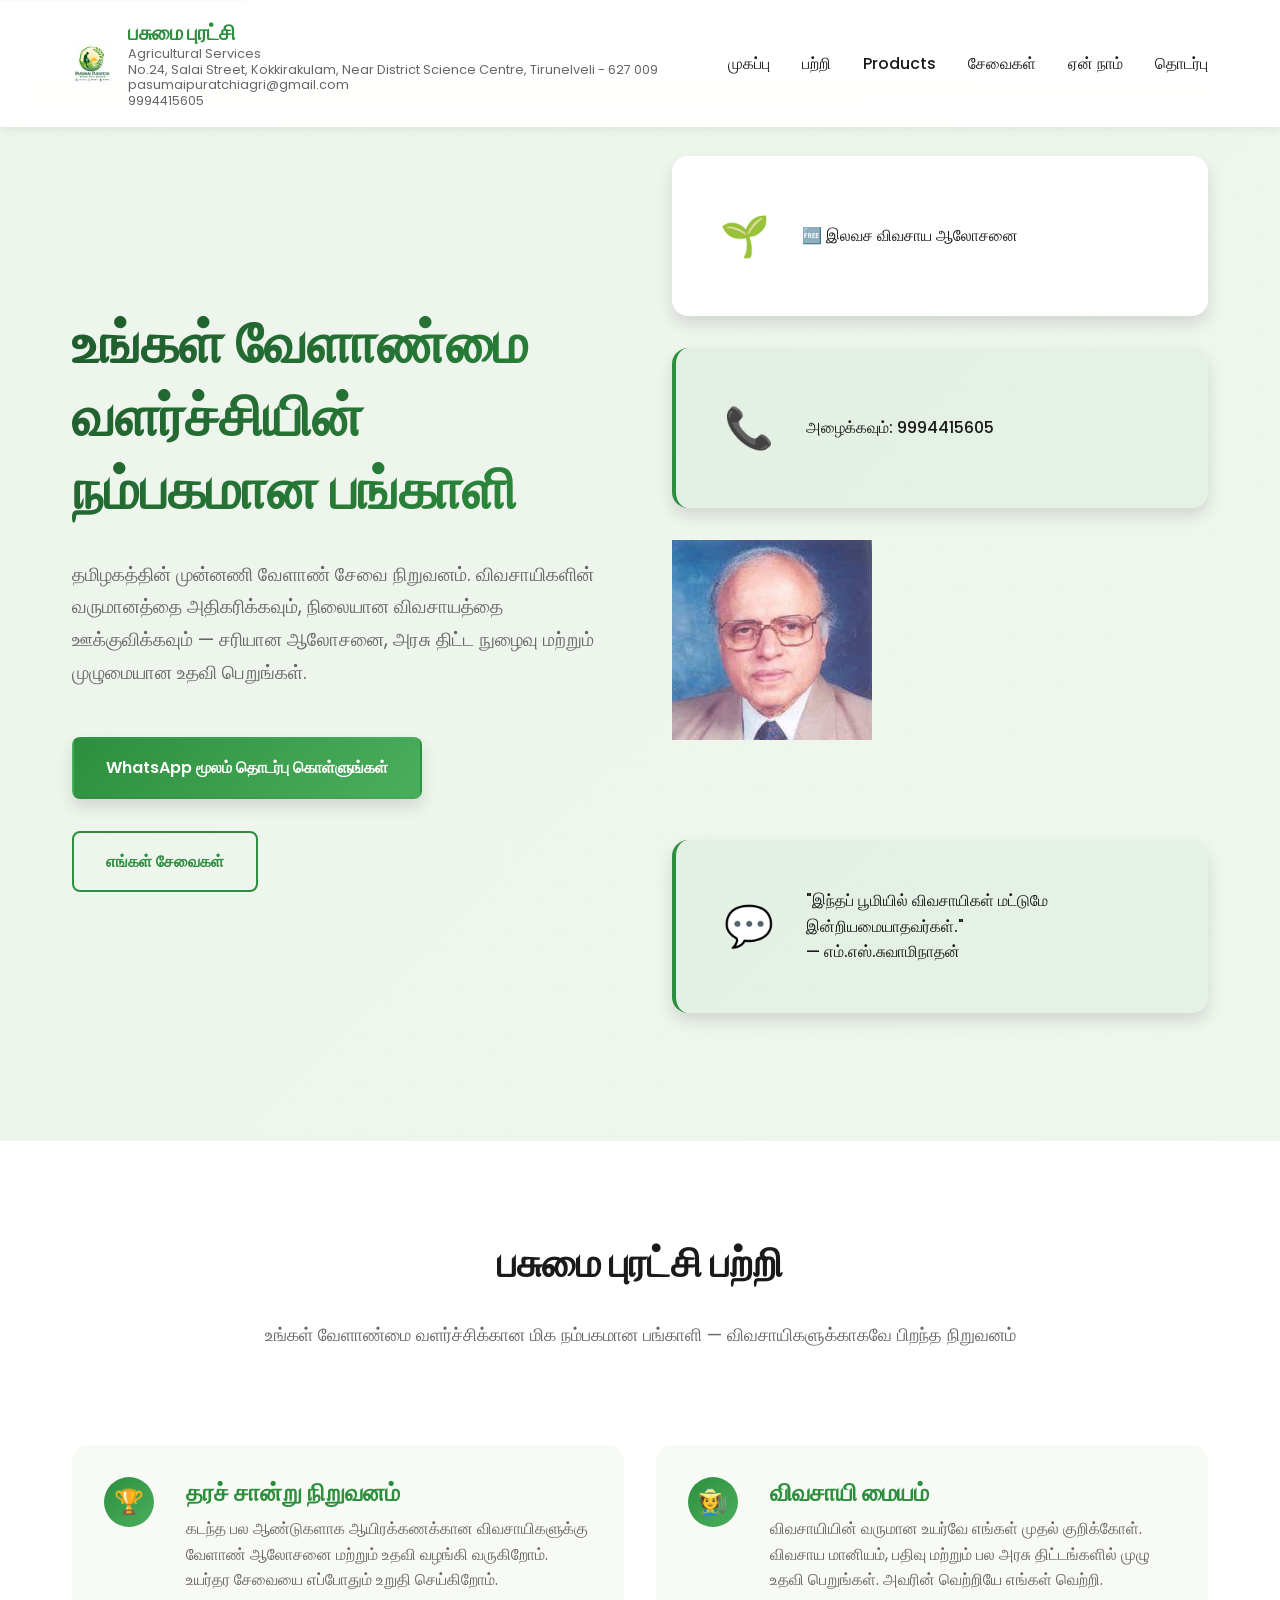
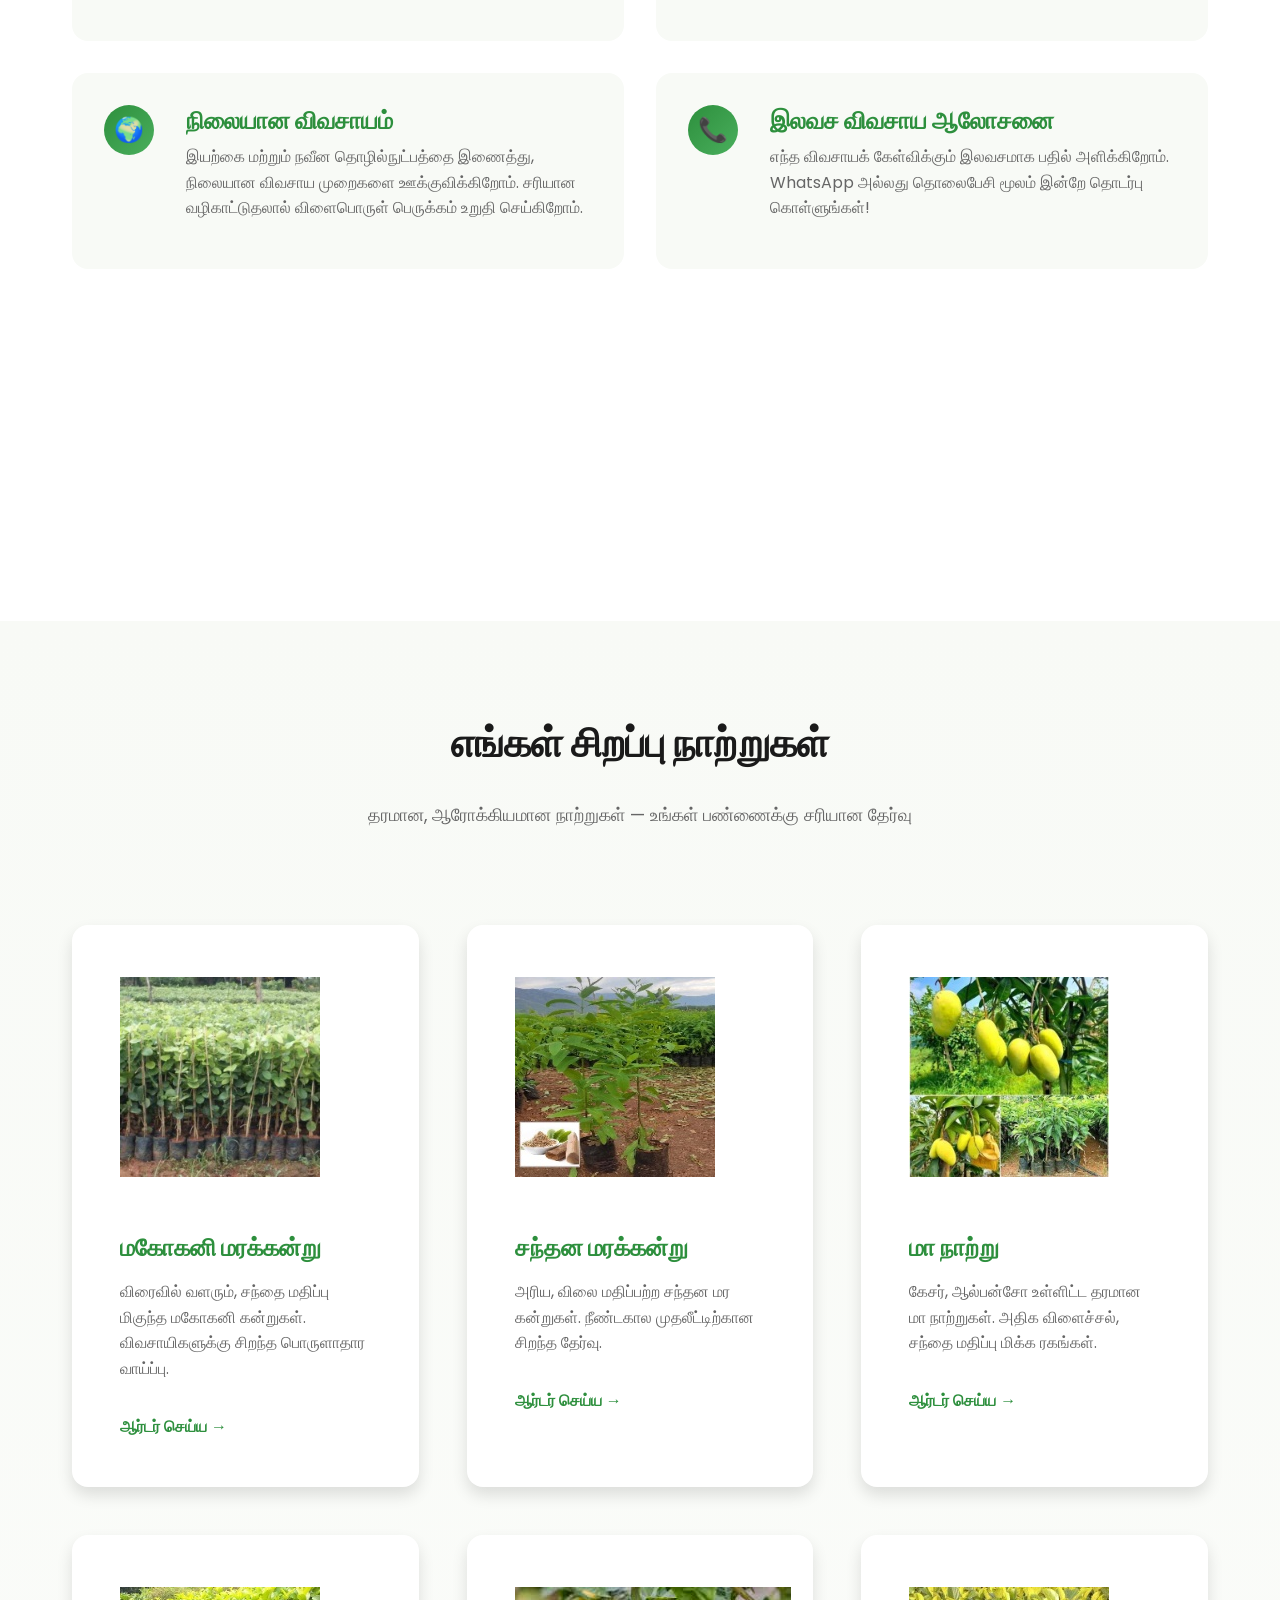
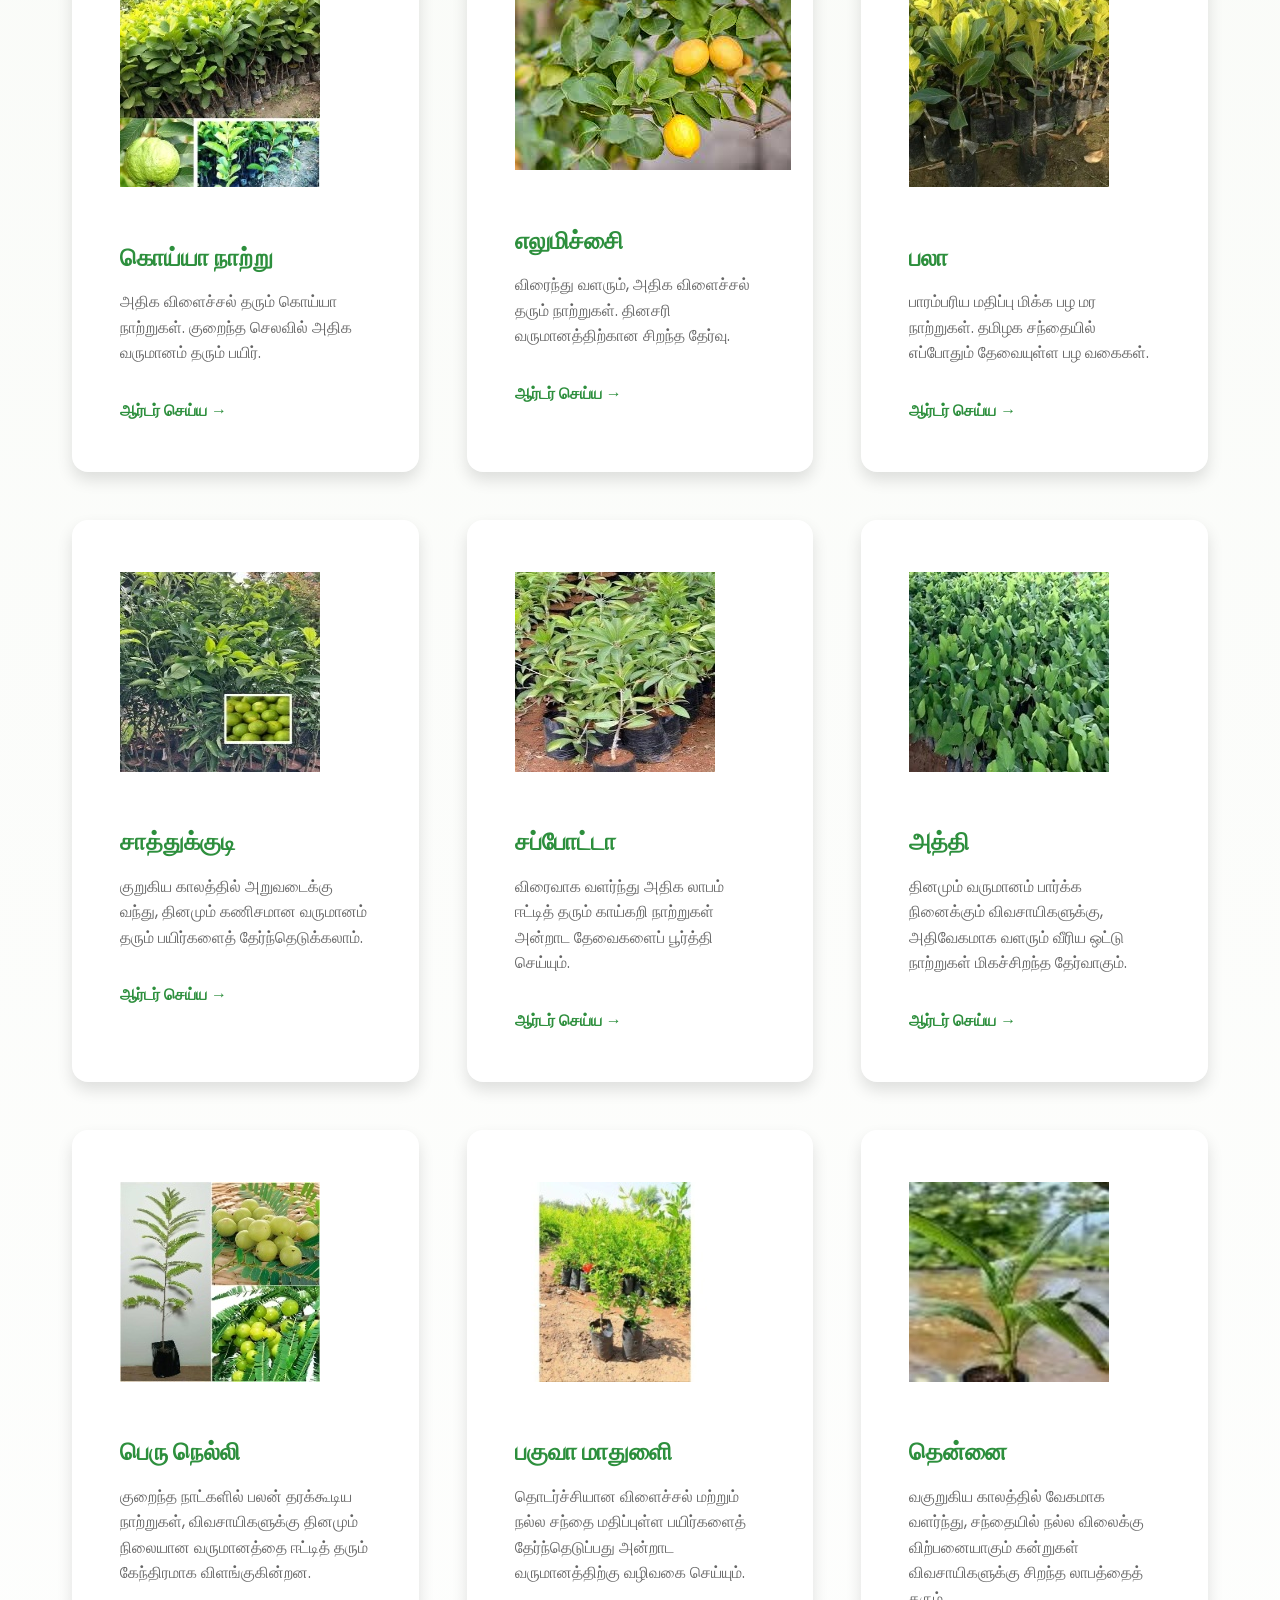
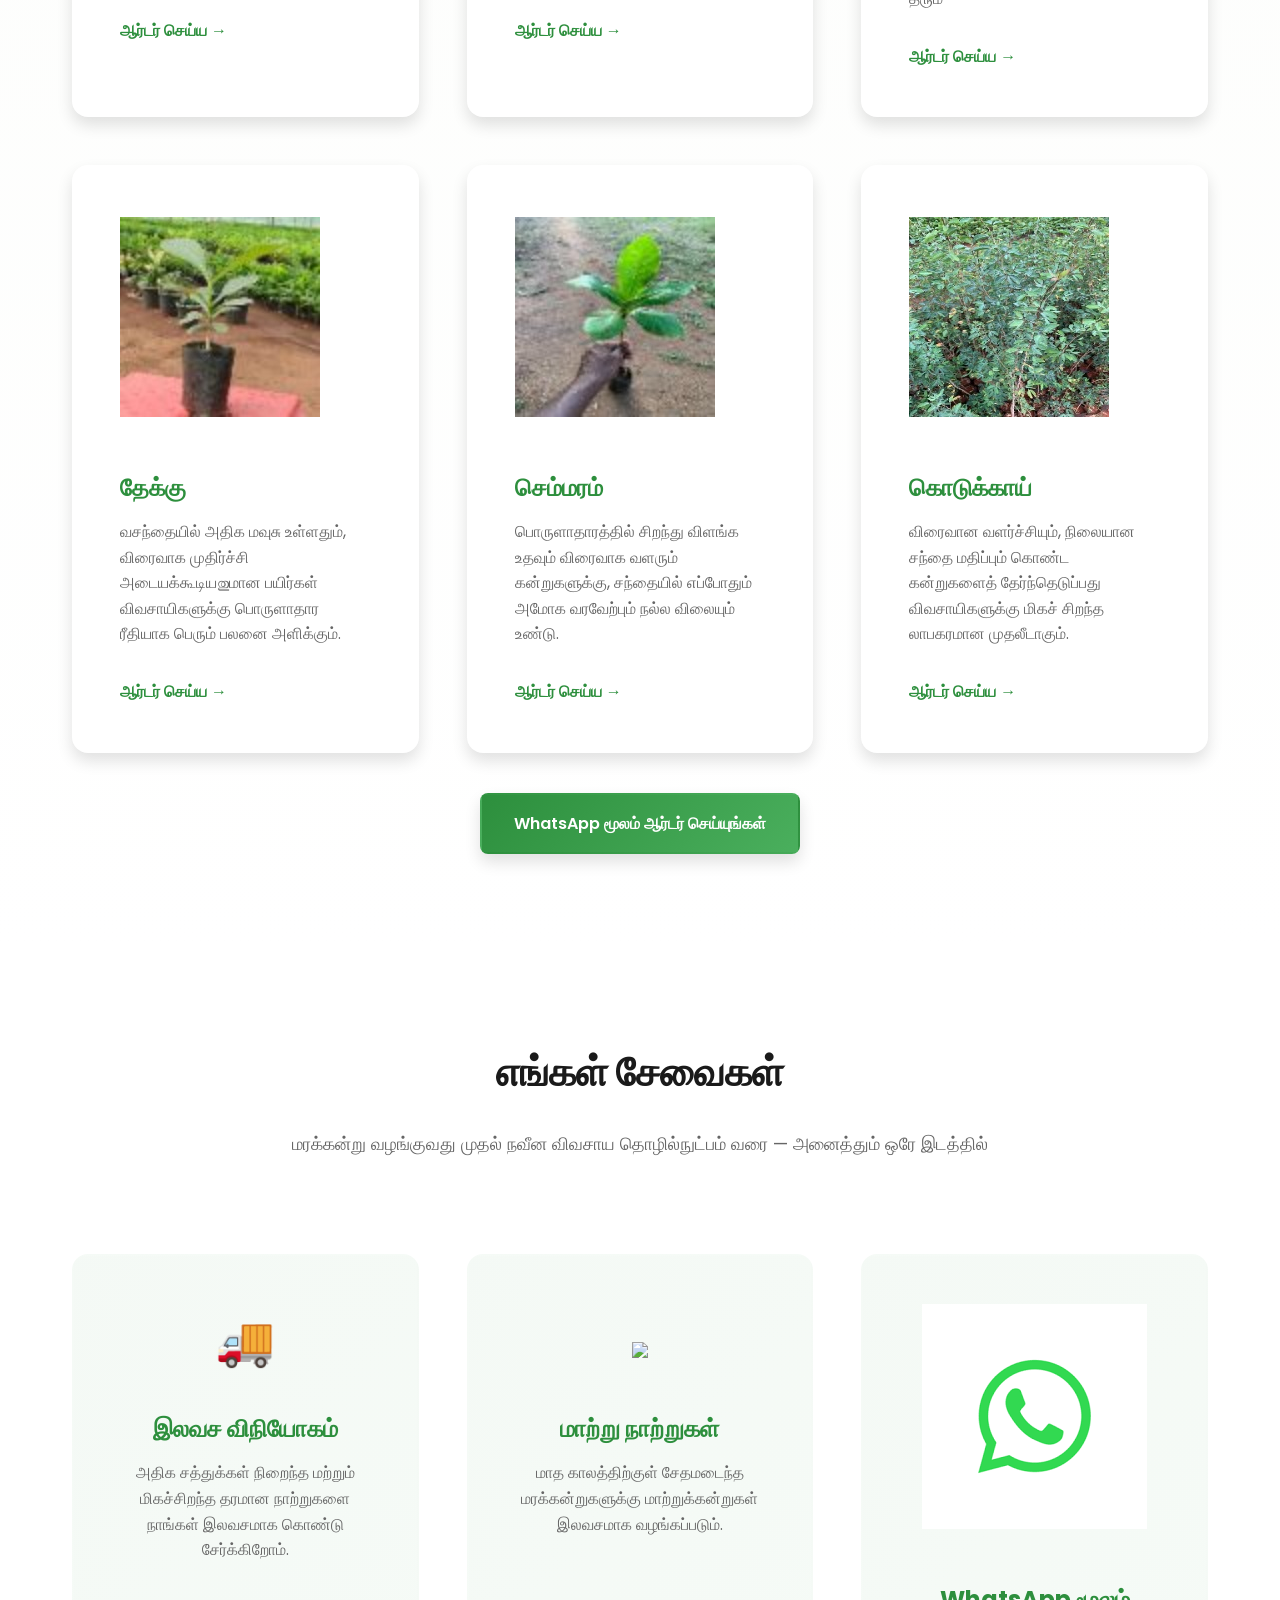
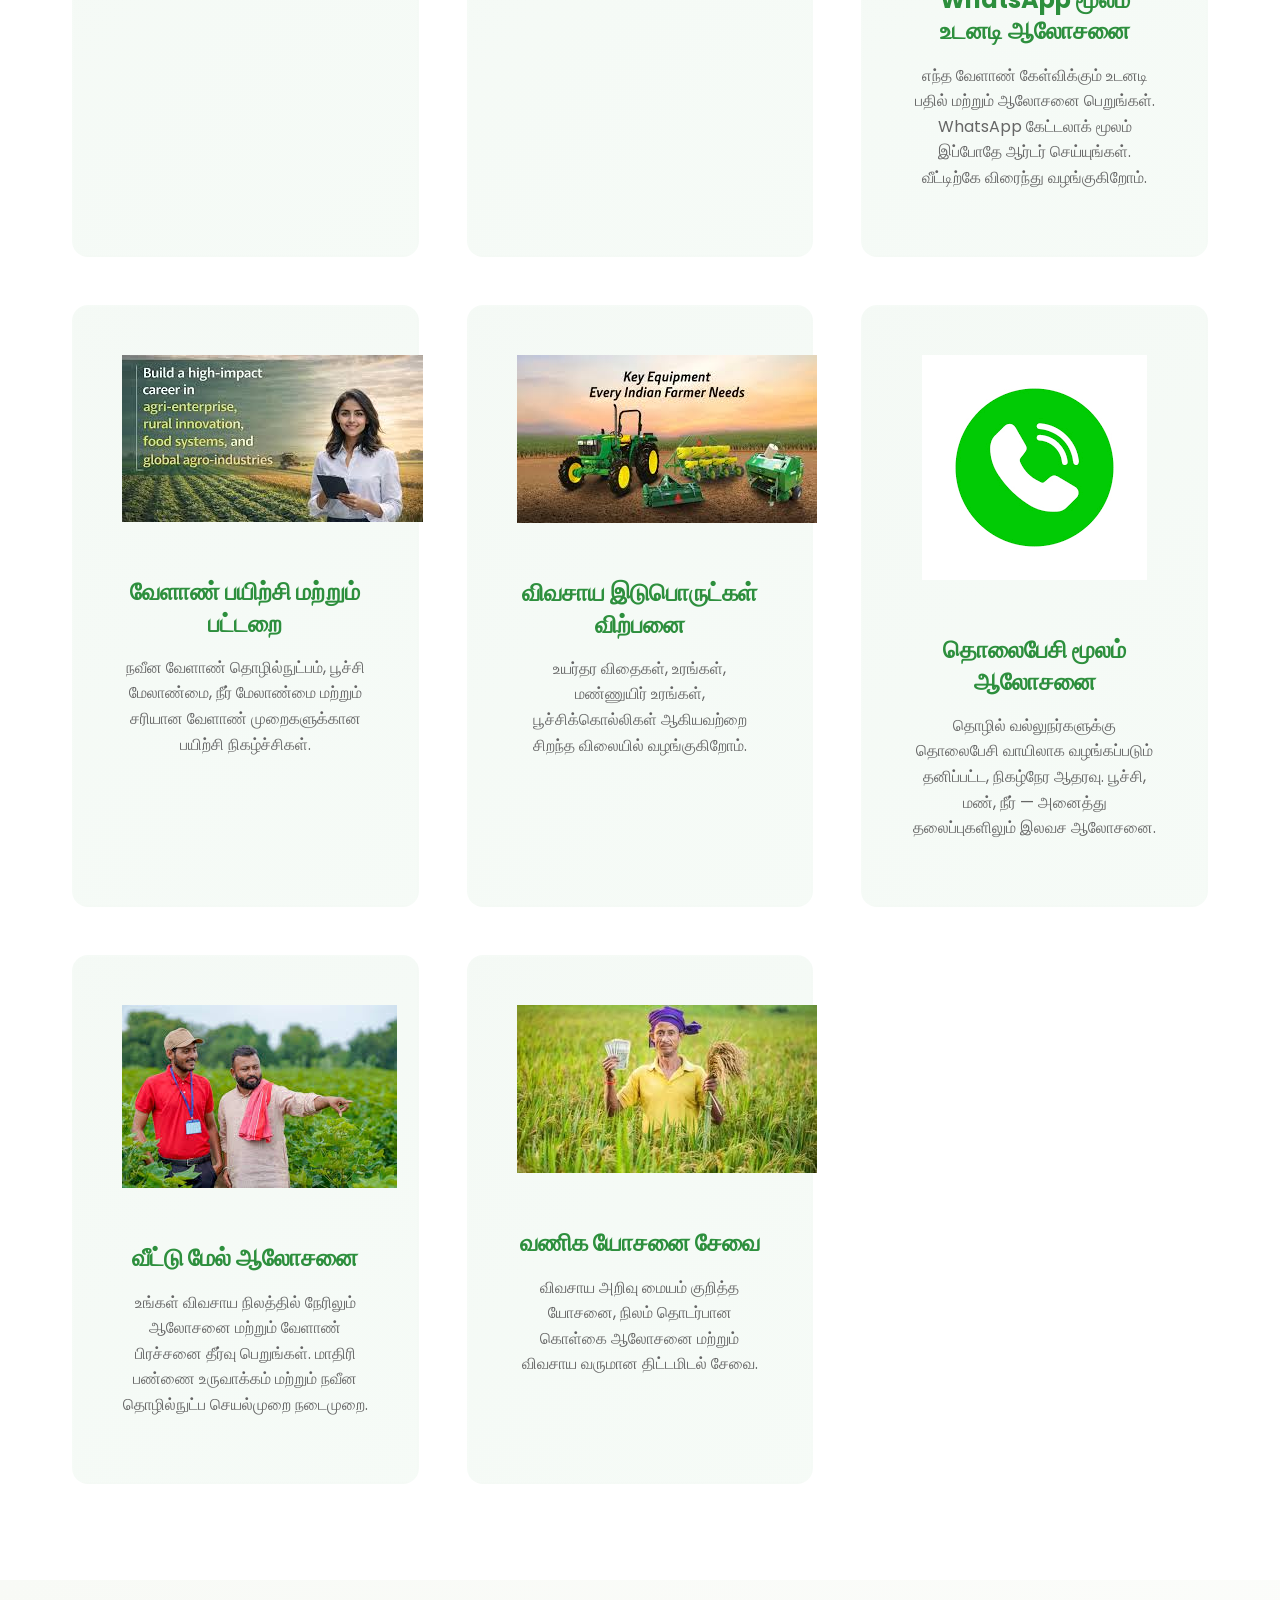
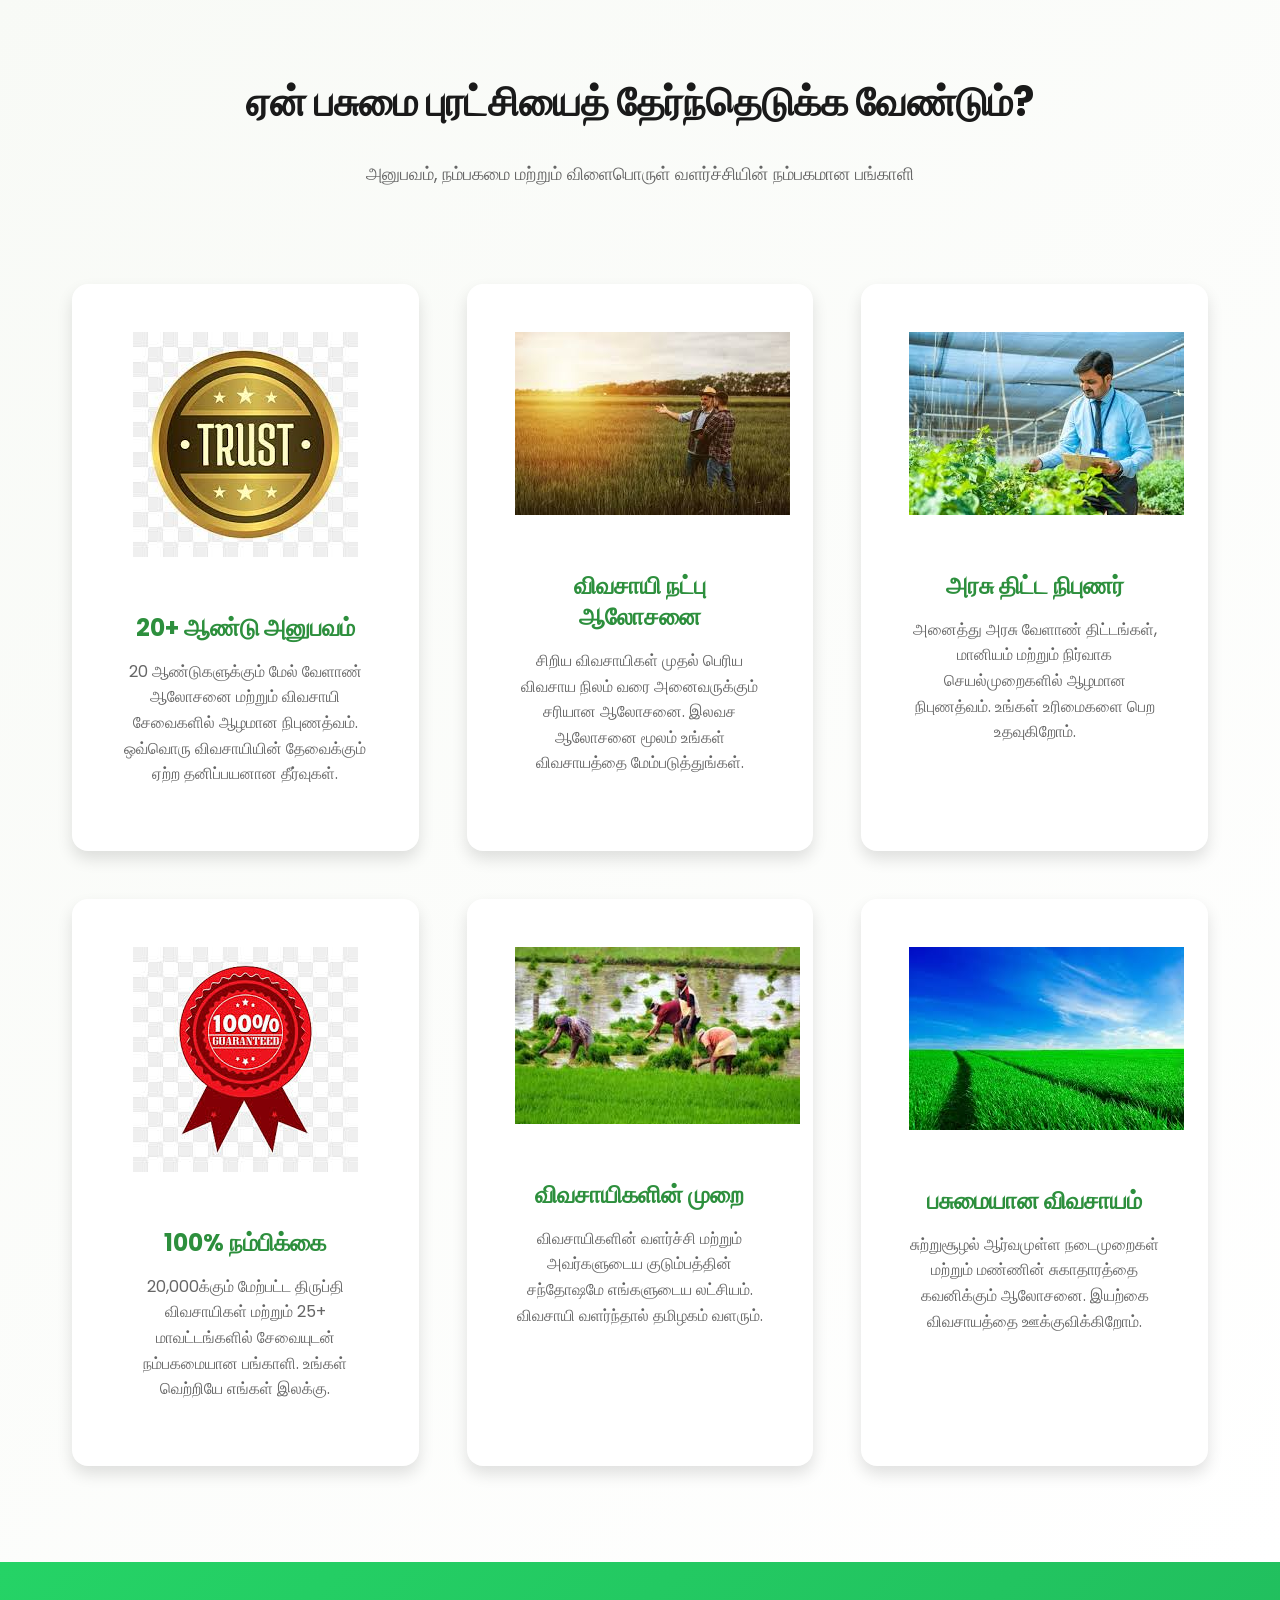
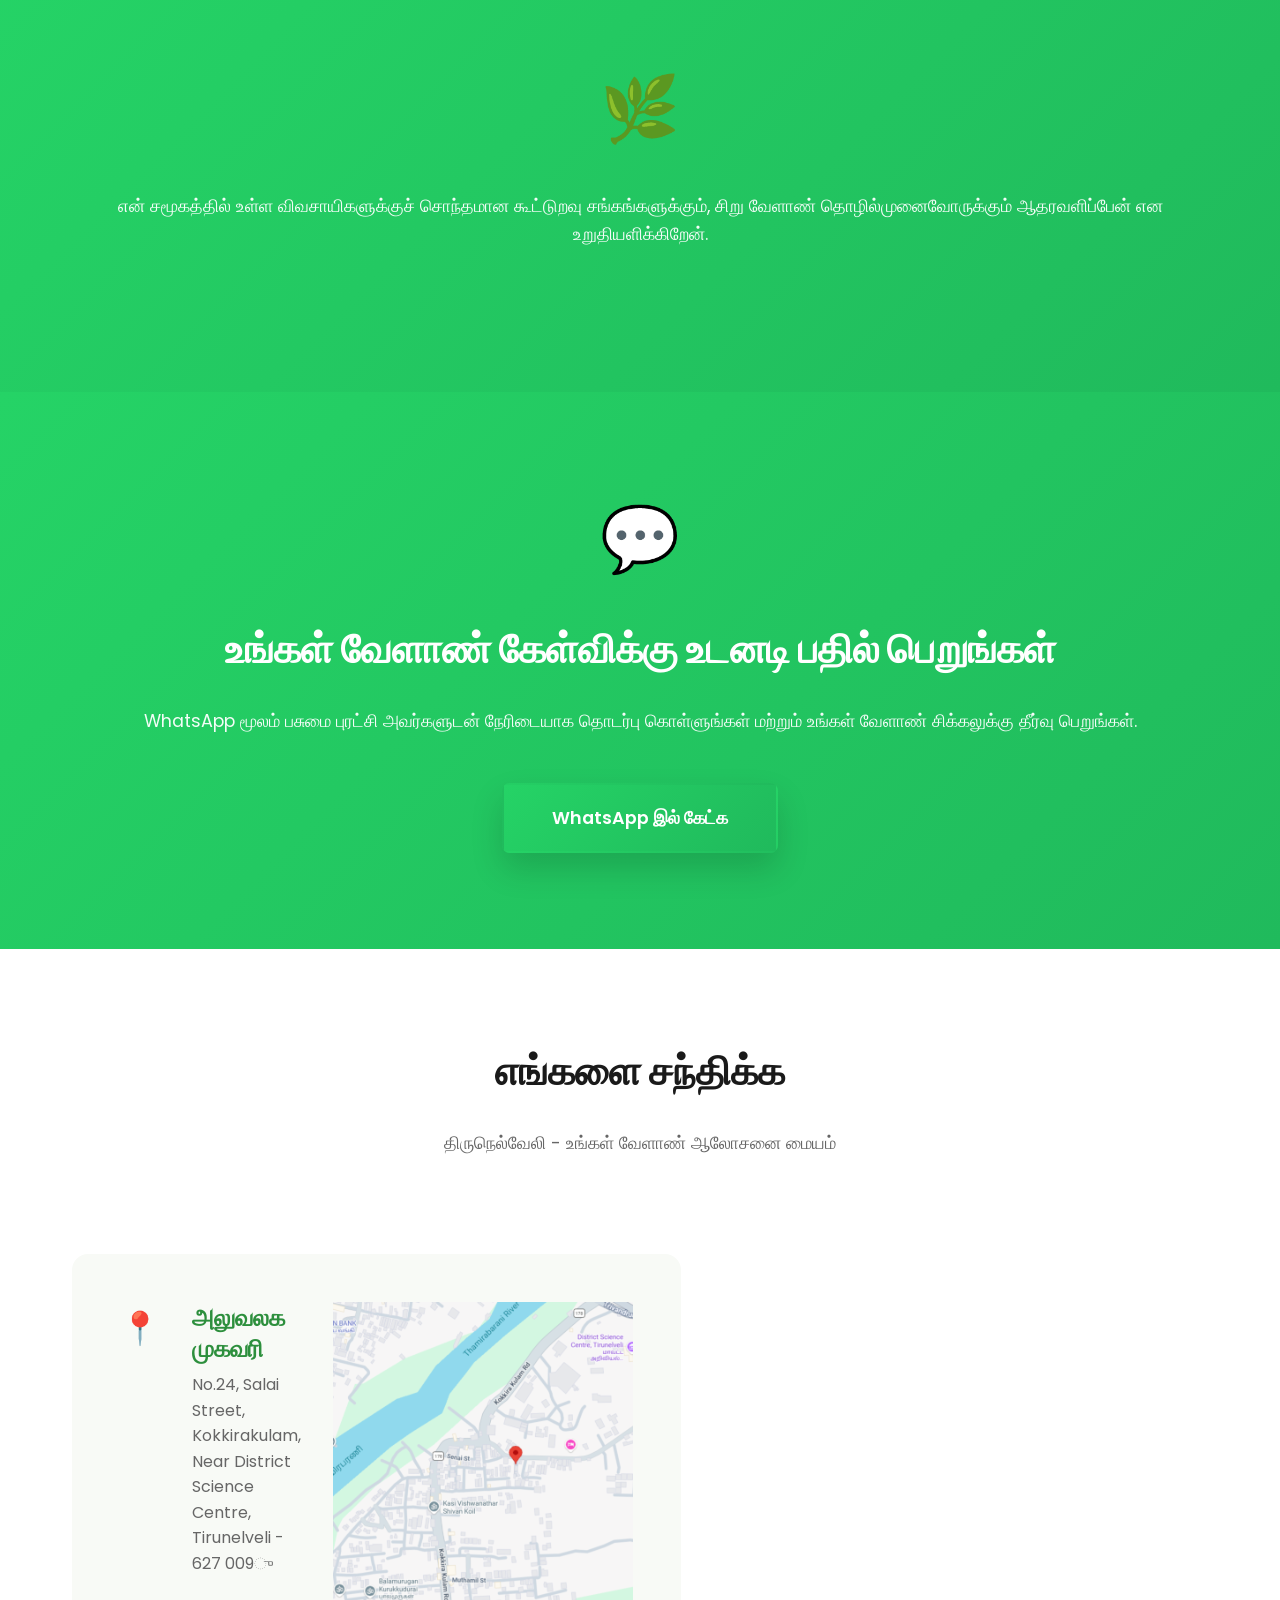
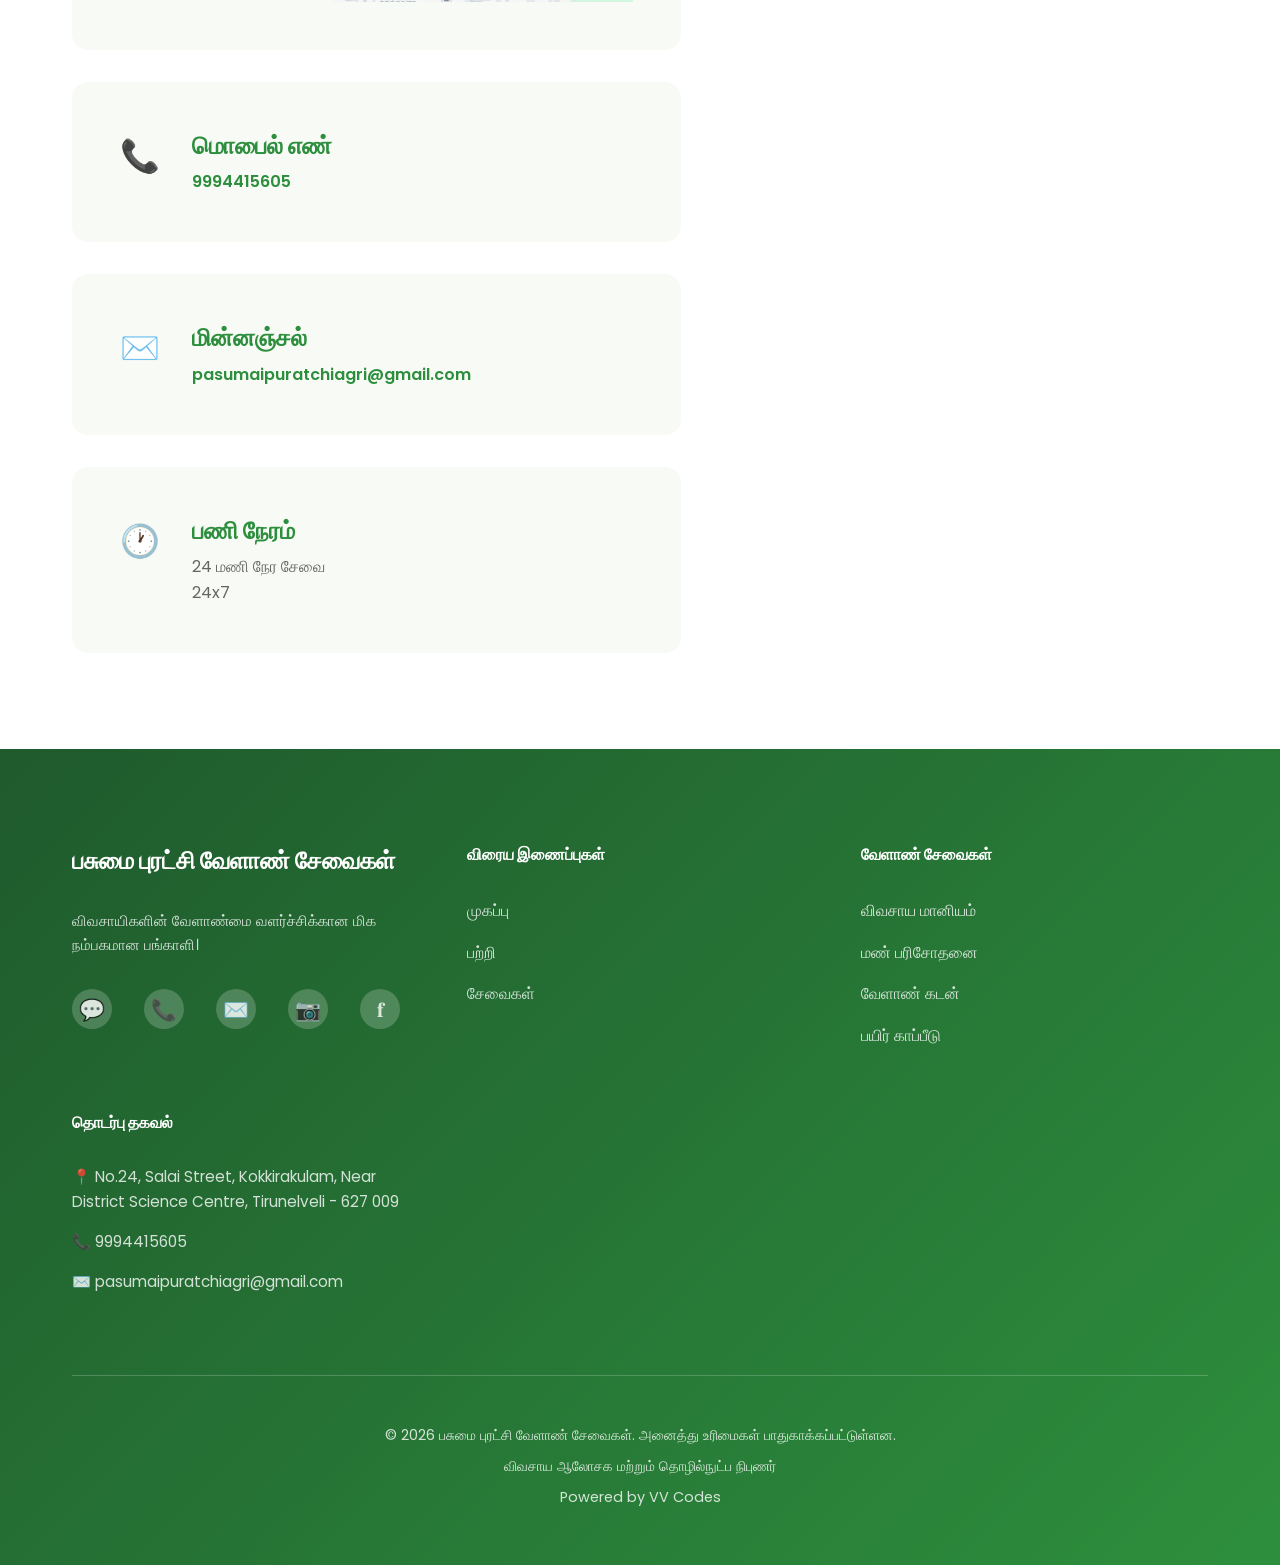
==== index.html @ 09c9ddac "Update index.html" ====
<!DOCTYPE html>            
<html lang="ta">
<head>
    <meta charset="UTF-8">
    <meta name="viewport" content="width=device-width, initial-scale=1.0">
    <meta name="description" content="பசுமை புரட்சி வேளாண் சேவைகள் - விவசாயிகளுக்கான அரசு திட்ட ஆலோசனை, மண் பரிசோதனை, வேளாண் கடன் உதவி">
    <meta name="keywords" content="வேளாண் சேவைகள், விவசாய மானியம், அரசு திட்டம், வேளாண் கடன், மண் பரிசோதனை, திருநெல்வேலி">
    <title>பசுமை புரட்சி வேளாண் சேவைகள் | வேளாண் ஆலோசனை</title>
    <link rel="stylesheet" href="styles.css">
    <link href="https://fonts.googleapis.com/css2?family=Poppins:wght@300;400;500;600;700&display=swap" rel="stylesheet">
</head>
<body>
    <!-- Navigation Bar -->
    <nav class="navbar">
        <div class="container">
            <div class="navbar-content">
                <div class="logo">
                    <div class="logo-icon"><img src="logo.jpg" class="logo-icon"></div>
                    <div class="logo-text">
                        <div class="logo-title">பசுமை புரட்சி</div>
                        <div class="logo-subtitle">Agricultural Services</div>
                        <div class="logo-subtitle"> No.24, Salai Street, Kokkirakulam, Near District Science Centre, Tirunelveli - 627 009</div>
                        <div class="logo-subtitle">pasumaipuratchiagri@gmail.com</div>
                        <div class="logo-subtitle">9994415605</div>
                    </div>
                </div>
                <button class="mobile-menu-btn" id="mobileMenuBtn">☰</button>
                <ul class="nav-links" id="navLinks">
                    <li><a href="#home">முகப்பு</a></li>
                    <li><a href="#about">பற்றி</a></li>
                    <li><a href="#products">Products</a></li>
                    <li><a href="#services">சேவைகள்</a></li>
                    <li><a href="#why">ஏன் நாம்</a></li>
                    <li><a href="#contact">தொடர்பு</a></li>
                </ul>
            </div>
        </div>
    </nav>

    <!-- Hero Section -->
    <section id="home" class="hero">
        <div class="hero-background">
            <div class="hero-gradient"></div>
            <div class="hero-pattern"></div>
        </div>
        <div class="container">
            <div class="hero-content">
                <div class="hero-text">
                    <h1 class="hero-title">உங்கள் வேளாண்மை வளர்ச்சியின் நம்பகமான பங்காளி</h1>
                    <p class="hero-subtitle">தமிழகத்தின் முன்னணி வேளாண் சேவை நிறுவனம். விவசாயிகளின் வருமானத்தை அதிகரிக்கவும், நிலையான விவசாயத்தை ஊக்குவிக்கவும் — சரியான ஆலோசனை, அரசு திட்ட நுழைவு மற்றும் முழுமையான உதவி பெறுங்கள்.</p>
                    <div class="hero-buttons">
                        <a href="https://wa.me/919994415605?text=வணக்கம் மருதமுத்து அவர்களே, உங்கள் வேளாண் சேவைகள் குறித்து அறிய விரும்புகிறேன்." class="btn btn-primary" target="_blank">
                            WhatsApp மூலம் தொடர்பு கொள்ளுங்கள்
                        </a>
                        <a href="#services" class="btn btn-secondary">எங்கள் சேவைகள்</a>
                    </div>
                </div>
                <div class="hero-image">
                    <div class="hero-card">
                        <div class="card-icon">🌱</div>
                        <div class="card-text">
                            <p>🆓 இலவச விவசாய ஆலோசனை</p>
                        </div>
                    </div>
                    <div class="hero-card secondary">
                        <div class="card-icon">📞</div>
                        <div class="card-text">
                            <p>அழைக்கவும்: 9994415605</p>
                        </div>
                    </div>
                    <div class="hero-visual">
                        <div class="visual-element"><img src="ms.jpg"></div>
                    </div>
                    <div class="hero-card secondary">
                        <div class="card-icon">💬</div>
                        <div class="card-text">
                            <p>"இந்தப் பூமியில் விவசாயிகள் மட்டுமே இன்றியமையாதவர்கள்."</p>
                            <p>— எம்.எஸ்.சுவாமிநாதன்</p>
                        </div>
                    </div>
                </div>
            </div>
        </div>
    </section>

    <!-- About Section -->
    <section id="about" class="about">
        <div class="container">
            <div class="section-header">
                <h2>பசுமை புரட்சி பற்றி</h2>
                <p>உங்கள் வேளாண்மை வளர்ச்சிக்கான மிக நம்பகமான பங்காளி — விவசாயிகளுக்காகவே பிறந்த நிறுவனம்</p>
            </div>
            <div class="about-content">
                <div class="about-text">
                    <div class="about-item">
                        <div class="about-icon">🏆</div>
                        <div>
                            <h3>தரச் சான்று நிறுவனம்</h3>
                            <p>கடந்த பல ஆண்டுகளாக ஆயிரக்கணக்கான விவசாயிகளுக்கு வேளாண் ஆலோசனை மற்றும் உதவி வழங்கி வருகிறோம். உயர்தர சேவையை எப்போதும் உறுதி செய்கிறோம்.</p>
                        </div>
                    </div>
                    <div class="about-item">
                        <div class="about-icon">🧑‍🌾</div>
                        <div>
                            <h3>விவசாயி மையம்</h3>
                            <p>விவசாயியின் வருமான உயர்வே எங்கள் முதல் குறிக்கோள். விவசாய மானியம், பதிவு மற்றும் பல அரசு திட்டங்களில் முழு உதவி பெறுங்கள். அவரின் வெற்றியே எங்கள் வெற்றி.</p>
                        </div>
                    </div>
                    <div class="about-item">
                        <div class="about-icon">🌍</div>
                        <div>
                            <h3>நிலையான விவசாயம்</h3>
                            <p>இயற்கை மற்றும் நவீன தொழில்நுட்பத்தை இணைத்து, நிலையான விவசாய முறைகளை ஊக்குவிக்கிறோம். சரியான வழிகாட்டுதலால் விளைபொருள் பெருக்கம் உறுதி செய்கிறோம்.</p>
                        </div>
                    </div>
                    <div class="about-item">
                        <div class="about-icon">📞</div>
                        <div>
                            <h3>இலவச விவசாய ஆலோசனை</h3>
                            <p>எந்த விவசாயக் கேள்விக்கும் இலவசமாக பதில் அளிக்கிறோம். WhatsApp அல்லது தொலைபேசி மூலம் இன்றே தொடர்பு கொள்ளுங்கள்!</p>
                        </div>
                    </div>
                </div>
                <div class="about-stats">
                    <div class="stat-card">
                        <div class="stat-number">20000</div>
                        <div class="stat-label">மகிழ்ச்சியான விவசாயிகள்</div>
                    </div>
                    <div class="stat-card">
                        <div class="stat-number">50</div>
                        <div class="stat-label">அரசு திட்டங்கள்</div>
                    </div>
                    <div class="stat-card">
                        <div class="stat-number">25</div>
                        <div class="stat-label">மாவட்டங்களில் சேவை</div>
                    </div>
                </div>
            </div>
        </div>
    </section>
 <!-- Products Section -->
    <section id="products" class="government-services">
        <div class="container">
            <div class="section-header">
                <h2>எங்கள் சிறப்பு நாற்றுகள்</h2>
                <p>தரமான, ஆரோக்கியமான நாற்றுகள் — உங்கள் பண்ணைக்கு சரியான தேர்வு</p>
            </div>
            <div class="services-grid">
                <div class="service-card">
                    <div class="service-icon"><img src="mahogany.jpg"></div>
                    <h3>மகோகனி மரக்கன்று</h3>
                    <p>விரைவில் வளரும், சந்தை மதிப்பு மிகுந்த மகோகனி கன்றுகள். விவசாயிகளுக்கு சிறந்த பொருளாதார வாய்ப்பு.</p>
                    <div class="service-link">ஆர்டர் செய்ய →</div>
                </div>
                <div class="service-card">
                    <div class="service-icon"><img src="sa.jpg"></div>
                    <h3>சந்தன மரக்கன்று</h3>
                    <p>அரிய, விலை மதிப்பற்ற சந்தன மர கன்றுகள். நீண்டகால முதலீட்டிற்கான சிறந்த தேர்வு.</p>
                    <div class="service-link">ஆர்டர் செய்ய →</div>
                </div>
                <div class="service-card">
                    <div class="service-icon"><img src="mango.jpg"></div>
                    <h3>மா நாற்று</h3>
                    <p>கேசர், ஆல்பன்சோ உள்ளிட்ட தரமான மா நாற்றுகள். அதிக விளைச்சல், சந்தை மதிப்பு மிக்க ரகங்கள்.</p>
                    <div class="service-link">ஆர்டர் செய்ய →</div>
                </div>
                <div class="service-card">
                    <div class="service-icon"><img src="go.jpg"></div>
                    <h3>கொய்யா நாற்று</h3>
                    <p>அதிக விளைச்சல் தரும் கொய்யா நாற்றுகள். குறைந்த செலவில் அதிக வருமானம் தரும் பயிர்.</p>
                    <div class="service-link">ஆர்டர் செய்ய →</div>
                </div>
                <div class="service-card">
                    <div class="service-icon"><img src="le.jpg"></div>
                    <h3>எலுமிச்சைி</h3>
                    <p>விரைந்து வளரும், அதிக விளைச்சல் தரும் நாற்றுகள். தினசரி வருமானத்திற்கான சிறந்த தேர்வு.</p>
                    <div class="service-link">ஆர்டர் செய்ய →</div>
                </div>
                <div class="service-card">
                    <div class="service-icon"><img src="ja.jpg"></div>
                    <h3>பலா</h3>
                    <p>பாரம்பரிய மதிப்பு மிக்க பழ மர நாற்றுகள். தமிழக சந்தையில் எப்போதும் தேவையுள்ள பழ வகைகள்.</p>
                    <div class="service-link">ஆர்டர் செய்ய →</div>
                </div>
                 <div class="service-card">
                    <div class="service-icon"><img src="sathu.jpg"></div>
                    <h3>சாத்துக்குடி</h3>
                    <p>குறுகிய காலத்தில் அறுவடைக்கு வந்து, தினமும் கணிசமான வருமானம் தரும் பயிர்களைத் தேர்ந்தெடுக்கலாம்.</p>
                    <div class="service-link">ஆர்டர் செய்ய →</div>
                </div>
                 <div class="service-card">
                    <div class="service-icon"><img src="sap.jpg"></div>
                    <h3>சப்போட்டா</h3>
                    <p>விரைவாக வளர்ந்து அதிக லாபம் ஈட்டித் தரும் காய்கறி நாற்றுகள் அன்றாட தேவைகளைப் பூர்த்தி செய்யும்.</p>
                    <div class="service-link">ஆர்டர் செய்ய →</div>
                </div>
                 <div class="service-card">
                    <div class="service-icon"><img src="athi.jpg"></div>
                    <h3>அத்தி</h3>
                    <p>தினமும் வருமானம் பார்க்க நினைக்கும் விவசாயிகளுக்கு, அதிவேகமாக வளரும் வீரிய ஒட்டு நாற்றுகள் மிகச்சிறந்த தேர்வாகும்.</p>
                    <div class="service-link">ஆர்டர் செய்ய →</div>
                </div>
             <div class="service-card">
                    <div class="service-icon"><img src="amla.jpg"></div>
                    <h3>பெரு நெல்லி</h3>
                    <p>குறைந்த நாட்களில் பலன் தரக்கூடிய நாற்றுகள், விவசாயிகளுக்கு தினமும் நிலையான வருமானத்தை ஈட்டித் தரும் கேந்திரமாக விளங்குகின்றன.</p>
                    <div class="service-link">ஆர்டர் செய்ய →</div>
                </div>
             <div class="service-card">
                    <div class="service-icon"><img src="pom.jpg"></div>
                    <h3>பகுவா மாதுளைி</h3>
                    <p>தொடர்ச்சியான விளைச்சல் மற்றும் நல்ல சந்தை மதிப்புள்ள பயிர்களைத் தேர்ந்தெடுப்பது அன்றாட வருமானத்திற்கு வழிவகை செய்யும்.</p>
                    <div class="service-link">ஆர்டர் செய்ய →</div>
                </div>
             <div class="service-card">
                    <div class="service-icon"><img src="coconut.jpg"></div>
                    <h3>தென்னை</h3>
                    <p>வகுறுகிய காலத்தில் வேகமாக வளர்ந்து, சந்தையில் நல்ல விலைக்கு விற்பனையாகும் கன்றுகள் விவசாயிகளுக்கு சிறந்த லாபத்தைத் தரும்</p>
                    <div class="service-link">ஆர்டர் செய்ய →</div>
                </div>
             <div class="service-card">
                    <div class="service-icon"><img src="teak.jpg"></div>
                    <h3>தேக்கு</h3>
                    <p>வசந்தையில் அதிக மவுசு உள்ளதும், விரைவாக முதிர்ச்சி அடையக்கூடியതുமான பயிர்கள் விவசாயிகளுக்கு பொருளாதார ரீதியாக பெரும் பலனை அளிக்கும்.</p>
                    <div class="service-link">ஆர்டர் செய்ய →</div>
                </div>
             <div class="service-card">
                    <div class="service-icon"><img src="sem.jpg"></div>
                    <h3>செம்மரம்</h3>
                    <p>பொருளாதாரத்தில் சிறந்து விளங்க உதவும் விரைவாக வளரும் கன்றுகளுக்கு, சந்தையில் எப்போதும் அமோக வரவேற்பும் நல்ல விலையும் உண்டு.</p>
                    <div class="service-link">ஆர்டர் செய்ய →</div>
                </div>
             <div class="service-card">
                    <div class="service-icon"><img src="kodika.jpg"></div>
                    <h3>கொடுக்காய்</h3>
                    <p>விரைவான வளர்ச்சியும், நிலையான சந்தை மதிப்பும் கொண்ட கன்றுகளைத் தேர்ந்தெடுப்பது விவசாயிகளுக்கு மிகச் சிறந்த லாபகரமான முதலீடாகும்.</p>
                    <div class="service-link">ஆர்டர் செய்ய →</div>
                </div>
            </div>
            <div style="text-align:center; margin-top:2.5rem;">
                <a href="https://wa.me/919994415605?text=வணக்கம் பசுமை புரட்சி அவர்களே, நாற்றுகள் குறித்து ஆர்டர் செய்ய விரும்புகிறேன்." class="btn btn-primary" target="_blank">
                    WhatsApp மூலம் ஆர்டர் செய்யுங்கள்
                </a>
            </div>
        </div>
    </section>

    <!-- Services Section -->
    <section id="services" class="services">
        <div class="container">
            <div class="section-header">
                <h2>எங்கள் சேவைகள்</h2>
                <p>மரக்கன்று வழங்குவது முதல் நவீன விவசாய தொழில்நுட்பம் வரை — அனைத்தும் ஒரே இடத்தில்</p>
            </div>
            <div class="services-content">
                <div class="service-item">
                    <div class="service-image">🚚</div>
                    <h3>இலவச விநியோகம்</h3>
                    <p> அதிக சத்துக்கள் நிறைந்த மற்றும் மிகச்சிறந்த தரமான நாற்றுகளை நாங்கள் இலவசமாக கொண்டு சேர்க்கிறோம்.</p>
                </div>
                <div class="service-item">
                    <div class="service-image"><img src="replace.jpg"></div>
                    <h3>மாற்று நாற்றுகள்</h3>
                    <p>மாத காலத்திற்குள் சேதமடைந்த மரக்கன்றுகளுக்கு மாற்றுக்கன்றுகள் இலவசமாக வழங்கப்படும்.</p>
                </div>
                <div class="service-item">
                    <div class="service-image"><img src="app.png"></div>
                    <h3>WhatsApp மூலம் உடனடி ஆலோசனை</h3>
                    <p>எந்த வேளாண் கேள்விக்கும் உடனடி பதில் மற்றும் ஆலோசனை பெறுங்கள். WhatsApp கேட்டலாக் மூலம் இப்போதே ஆர்டர் செய்யுங்கள். வீட்டிற்கே விரைந்து வழங்குகிறோம்.</p>
                </div>
                <div class="service-item">
                    <div class="service-image"><img src="edu.jpg"></div>
                    <h3>வேளாண் பயிற்சி மற்றும் பட்டறை</h3>
                    <p>நவீன வேளாண் தொழில்நுட்பம், பூச்சி மேலாண்மை, நீர் மேலாண்மை மற்றும் சரியான வேளாண் முறைகளுக்கான பயிற்சி நிகழ்ச்சிகள்.</p>
                </div>
                <div class="service-item">
                    <div class="service-image"><img src="equi1.jpg"></div>
                    <h3>விவசாய இடுபொருட்கள் விற்பனை</h3>
                    <p>உயர்தர விதைகள், உரங்கள், மண்ணுயிர் உரங்கள், பூச்சிக்கொல்லிகள் ஆகியவற்றை சிறந்த விலையில் வழங்குகிறோம்.</p>
                </div>
                <div class="service-item">
                    <div class="service-image"><img src="call.png"></div>
                    <h3>தொலைபேசி மூலம் ஆலோசனை</h3>
                    <p>தொழில் வல்லுநர்களுக்கு தொலைபேசி வாயிலாக வழங்கப்படும் தனிப்பட்ட, நிகழ்நேர ஆதரவு. பூச்சி, மண், நீர் — அனைத்து தலைப்புகளிலும் இலவச ஆலோசனை.</p>
                </div>
                <div class="service-item">
                    <div class="service-image"><img src="agrodis.jpg"></div>
                    <h3>வீட்டு மேல் ஆலோசனை</h3>
                    <p>உங்கள் விவசாய நிலத்தில் நேரிலும் ஆலோசனை மற்றும் வேளாண் பிரச்சனை தீர்வு பெறுங்கள். மாதிரி பண்ணை உருவாக்கம் மற்றும் நவீன தொழில்நுட்ப செயல்முறை நடைமுறை.</p>
                </div>
                <div class="service-item">
                    <div class="service-image"><img src="bus.jpg"></div>
                    <h3>வணிக யோசனை சேவை</h3>
                    <p>விவசாய அறிவு மையம் குறித்த யோசனை, நிலம் தொடர்பான கொள்கை ஆலோசனை மற்றும் விவசாய வருமான திட்டமிடல் சேவை.</p>
                </div>
            </div>
        </div>
    </section>

   

    <!-- Why Choose Us Section -->
    <section id="why" class="why-choose">
        <div class="container">
            <div class="section-header">
                <h2>ஏன் பசுமை புரட்சியைத் தேர்ந்தெடுக்க வேண்டும்?</h2>
                <p>அனுபவம், நம்பகமை மற்றும் விளைபொருள் வளர்ச்சியின் நம்பகமான பங்காளி</p>
            </div>
            <div class="why-grid">
                <div class="why-card">
                    <div class="why-icon"><img src="trust.jpg"></div>
                    <h3>20+ ஆண்டு அனுபவம்</h3>
                    <p>20 ஆண்டுகளுக்கும் மேல் வேளாண் ஆலோசனை மற்றும் விவசாயி சேவைகளில் ஆழமான நிபுணத்வம். ஒவ்வொரு விவசாயியின் தேவைக்கும் ஏற்ற தனிப்பயனான தீர்வுகள்.</p>
                </div>
                <div class="why-card">
                    <div class="why-icon"><img src="ser1.jpg"></div>
                    <h3>விவசாயி நட்பு ஆலோசனை</h3>
                    <p>சிறிய விவசாயிகள் முதல் பெரிய விவசாய நிலம் வரை அனைவருக்கும் சரியான ஆலோசனை. இலவச ஆலோசனை மூலம் உங்கள் விவசாயத்தை மேம்படுத்துங்கள்.</p>
                </div>
                <div class="why-card">
                    <div class="why-icon"><img src="agri.jpg"></div>
                    <h3>அரசு திட்ட நிபுணர்</h3>
                    <p>அனைத்து அரசு வேளாண் திட்டங்கள், மானியம் மற்றும் நிர்வாக செயல்முறைகளில் ஆழமான நிபுணத்வம். உங்கள் உரிமைகளை பெற உதவுகிறோம்.</p>
                </div>
                <div class="why-card">
                    <div class="why-icon"><img src="100.jpg"></div>
                    <h3>100% நம்பிக்கை</h3>
                    <p>20,000க்கும் மேற்பட்ட திருப்தி விவசாயிகள் மற்றும் 25+ மாவட்டங்களில் சேவையுடன் நம்பகமையான பங்காளி. உங்கள் வெற்றியே எங்கள் இலக்கு.</p>
                </div>
                <div class="why-card">
                    <div class="why-icon"><img src="free.jpg"></div>
                    <h3>விவசாயிகளின் முறை</h3>
                    <p>விவசாயிகளின் வளர்ச்சி மற்றும் அவர்களுடைய குடும்பத்தின் சந்தோஷமே எங்களுடைய லட்சியம். விவசாயி வளர்ந்தால் தமிழகம் வளரும்.</p>
                </div>
                <div class="why-card">
                    <div class="why-icon"><img src="gree.jpg"></div>
                    <h3>பசுமையான விவசாயம்</h3>
                    <p>சுற்றுசூழல் ஆர்வமுள்ள நடைமுறைகள் மற்றும் மண்ணின் சுகாதாரத்தை கவனிக்கும் ஆலோசனை. இயற்கை விவசாயத்தை ஊக்குவிக்கிறோம்.</p>
                </div>
            </div>
        </div>
    </section>

    <!-- Promise Section -->
    <section class="whatsapp-section">
        <div class="container">
            <div class="whatsapp-content">
                <div class="whatsapp-icon">🌿</div>
                <p>என் சமூகத்தில் உள்ள விவசாயிகளுக்குச் சொந்தமான கூட்டுறவு சங்கங்களுக்கும், சிறு வேளாண் தொழில்முனைவோருக்கும் ஆதரவளிப்பேன் என உறுதியளிக்கிறேன்.</p>                
            </div>
        </div>
    </section>

    <!-- WhatsApp CTA Section -->
    <section class="whatsapp-section">
        <div class="container">
            <div class="whatsapp-content">
                <div class="whatsapp-icon">💬</div>
                <h2>உங்கள் வேளாண் கேள்விக்கு உடனடி பதில் பெறுங்கள்</h2>
                <p>WhatsApp மூலம் பசுமை புரட்சி அவர்களுடன் நேரிடையாக தொடர்பு கொள்ளுங்கள் மற்றும் உங்கள் வேளாண் சிக்கலுக்கு தீர்வு பெறுங்கள்.</p>
                <a href="https://wa.me/919994415605?text=வணக்கம் பசுமை புரட்சி அவர்களே, உங்கள் வேளாண் சேவைகள் குறித்து அறிய விரும்புகிறேன்." class="btn btn-whatsapp" target="_blank">
                    WhatsApp இல் கேட்க
                </a>
            </div>
        </div>
    </section>
    <!-- Location Section -->
    <section id="contact" class="location-section">
        <div class="container">
            <div class="section-header">
                <h2>எங்களை சந்திக்க</h2>
                <p>திருநெல்வேலி - உங்கள் வேளாண் ஆலோசனை மையம்</p>
            </div>
            <div class="location-content">
                <div class="location-info">
                    <div class="info-card">
                        <div class="info-icon">📍</div>
                        <div class="info-details">
                            <h3>அலுவலக முகவரி</h3>
                            <p>No.24, Salai Street, Kokkirakulam, Near District Science Centre, Tirunelveli -   627 009ு</p>
                        </div>
            <a class="we" href="https://www.google.com/maps/place/8%C2%B043'28.1%22N+77%C2%B042'50.3%22E/@8.7244663,77.7113991,17z/data=!3m1!4b1!4m4!3m3!8m2!3d8.7244663!4d77.713974?hl=en&entry=ttu&g_ep=EgoyMDI2MDUyMC4wIKXMDSoASAFQAw%3D%3D"><img src="map.png" class="we"></a>
                    </div>
                    <div class="info-card">
                        <div class="info-icon">📞</div>
                        <div class="info-details">
                            <h3>மொபைல் எண்</h3>
                            <p><a href="tel:919994415605">9994415605</a></p>
                        </div>
                    </div>
                    <div class="info-card">
                        <div class="info-icon">✉️</div>
                        <div class="info-details">
                            <h3>மின்னஞ்சல்</h3>
                            <p><a href="mailto:pasumaipuratchiagri@gmail.com">pasumaipuratchiagri@gmail.com</a></p>
                        </div>
                    </div>
                    <div class="info-card">
                        <div class="info-icon">🕐</div>
                        <div class="info-details">
                            <h3>பணி நேரம்</h3>
                            <p>24 மணி நேர சேவை<br>24x7</p>
                        </div>
                    </div>
                </div>
               
                </div>
            </div>
        </div>
    </section>

    <!-- Footer -->
    <footer class="footer">
        <div class="container">
            <div class="footer-content">
                <div class="footer-section">
                    <h3>பசுமை புரட்சி வேளாண் சேவைகள்</h3>
                    <p>விவசாயிகளின் வேளாண்மை வளர்ச்சிக்கான மிக நம்பகமான பங்காளி।</p>
                    <div class="social-links">
                        <a href="https://wa.me/919994415605" target="_blank" title="WhatsApp">💬</a>
                        <a href="tel:919994415605" target="_blank" title="Phone">📞</a>
                        <a href="mailto:pasumaipuratchiagri@gmail.com" target="_blank" title="Email">✉️</a>
                        <a href="https://https://www.instagram.com/pasumai_puratchi_agri_services/" target="_blank" title="Instagram">📷</a>
                        <a href="https://www.facebook.com/profile.php?id=61590601460854" target="_blank" title="Facebook">𝐟</a>
                    </div>
                </div>
                <div class="footer-section">
                    <h4>விரைய இணைப்புகள்</h4>
                    <ul>
                        <li><a href="#home">முகப்பு</a></li>
                        <li><a href="#about">பற்றி</a></li>
                        <li><a href="#services">சேவைகள்</a></li>
                    </ul>
                </div>
                <div class="footer-section">
                    <h4>வேளாண் சேவைகள்</h4>
                    <ul>
                        <li><a href="#government">விவசாய மானியம்</a></li>
                        <li><a href="#government">மண் பரிசோதனை</a></li>
                        <li><a href="#government">வேளாண் கடன்</a></li>
                        <li><a href="#government">பயிர் காப்பீடு</a></li>
                    </ul>
                </div>
                <div class="footer-section">
                    <h4>தொடர்பு தகவல்</h4>
                    <p>📍 No.24, Salai Street, Kokkirakulam, Near District Science Centre, Tirunelveli -   627 009</p>
                    <p>📞 9994415605</p>
                    <p>✉️ pasumaipuratchiagri@gmail.com</p>
                </div>
            </div>
            <div class="footer-bottom">
                <p>&copy; 2026 பசுமை புரட்சி வேளாண் சேவைகள். அனைத்து உரிமைகள் பாதுகாக்கப்பட்டுள்ளன.</p>
                <p>விவசாய ஆலோசக மற்றும் தொழில்நுட்ப நிபுணர்</p>
                <p>Powered by VV Codes</p>
            </div>
        </div>
    </footer>

    <script src="script.js"></script>
</body>
</html>
---- styles.css ----
/* Root Variables */
:root {
    /* Color Palette - Nature Inspired */
    --primary-green: #2d8f3d;
    --primary-dark-green: #1f5a2d;
    --secondary-green: #4aaf5d;
    --accent-gold: #d4a574;
    --light-bg: #f8faf6;
    --card-bg: #ffffff;
    --text-dark: #1a1a1a;
    --text-light: #666666;
    --border-color: #e0e0e0;
    --shadow-sm: 0 2px 8px rgba(0, 0, 0, 0.08);
    --shadow-md: 0 8px 16px rgba(0, 0, 0, 0.12);
    --shadow-lg: 0 16px 32px rgba(0, 0, 0, 0.15);
    
    /* Spacing */
    --spacing-xs: 0.5rem;
    --spacing-sm: 1rem;
    --spacing-md: 2rem;
    --spacing-lg: 3rem;
    --spacing-xl: 4rem;
    --spacing-xxl: 6rem;
    
    /* Typography */
    --font-family: 'Poppins', sans-serif;
    --line-height: 1.6;
    
    /* Transitions */
    --transition: all 0.3s cubic-bezier(0.4, 0, 0.2, 1);
}

/* Global Styles */
* {
    margin: 0;
    padding: 0;
    box-sizing: border-box;
}

html {
    scroll-behavior: smooth;
}

body {
    font-family: var(--font-family);
    color: var(--text-dark);
    background-color: var(--light-bg);
    line-height: var(--line-height);
    overflow-x: hidden;
}

a {
    text-decoration: none;
    color: inherit;
}

/* Container */
.container {
    max-width: 1200px;
    margin: 0 auto;
    padding: 0 var(--spacing-md);
}

/* Typography */
h1, h2, h3, h4, h5, h6 {
    font-weight: 700;
    line-height: 1.3;
    margin-bottom: var(--spacing-sm);
    color: var(--text-dark);
}

h1 {
    font-size: 3.5rem;
}

h2 {
    font-size: 2.5rem;
}

h3 {
    font-size: 1.5rem;
}

p {
    color: var(--text-light);
    margin-bottom: var(--spacing-sm);
}

/* Buttons */
.btn {
    display: inline-block;
    padding: 1rem 2rem;
    border-radius: 0.5rem;
    font-weight: 600;
    text-align: center;
    cursor: pointer;
    transition: var(--transition);
    border: 2px solid transparent;
    font-size: 1rem;
}

.btn-primary {
    background: linear-gradient(135deg, var(--primary-green), var(--secondary-green));
    color: white;
    box-shadow: var(--shadow-md);
}

.btn-primary:hover {
    transform: translateY(-3px);
    box-shadow: 0 12px 24px rgba(45, 143, 61, 0.25);
}

.btn-secondary {
    background: transparent;
    color: var(--primary-green);
    border: 2px solid var(--primary-green);
}

.btn-secondary:hover {
    background: var(--primary-green);
    color: white;
}

.btn-whatsapp {
    background: linear-gradient(135deg, #25d366, #20ba5c);
    color: white;
    padding: 1.2rem 3rem;
    font-size: 1.1rem;
    box-shadow: var(--shadow-lg);
}

.btn-whatsapp:hover {
    transform: translateY(-3px);
    box-shadow: 0 16px 32px rgba(37, 211, 102, 0.3);
}

/* Navigation Bar */
.navbar {
    position: fixed;
    top: 0;
    width: 100%;
    background: rgba(255, 255, 255, 0.95);
    backdrop-filter: blur(10px);
    z-index: 1000;
    box-shadow: var(--shadow-sm);
    transition: var(--transition);
}

.navbar-content {
    display: flex;
    justify-content: space-between;
    align-items: center;
    padding: 1rem 0;
}

.logo {
    display: flex;
    align-items: center;
    gap: var(--spacing-sm);
    cursor: pointer;
}

.logo-icon {
    font-size: 1rem;
    width: 40px;
    height: 40px;
    object-fit: contain;
    display: block;
}

@keyframes float {
    0%, 100% { transform: translateY(0); }
    50% { transform: translateY(-10px); }
}

.logo-title {
    font-size: 1.3rem;
    font-weight: 700;
    color: var(--primary-green);
}

.logo-subtitle {
    font-size: 0.8rem;
    color: var(--text-light);
    margin-top: -5px;
}

.nav-links {
    display: flex;
    gap: 2rem;
    list-style: none;
}

.nav-links a {
    color: var(--text-dark);
    font-weight: 500;
    transition: var(--transition);
    position: relative;
}

.nav-links a:hover {
    color: var(--primary-green);
}

.nav-links a::after {
    content: '';
    position: absolute;
    bottom: -5px;
    left: 0;
    width: 0;
    height: 2px;
    background: var(--primary-green);
    transition: width 0.3s ease;
}

.nav-links a:hover::after {
    width: 100%;
}

.mobile-menu-btn {
    display: none;
    background: none;
    border: none;
    font-size: 1.5rem;
    cursor: pointer;
    color: var(--primary-green);
}

/* Hero Section */
.hero {
    margin-top: 60px;
    position: relative;
    padding: var(--spacing-xxl) 0;
    overflow: hidden;
}

.hero-background {
    position: absolute;
    top: 0;
    left: 0;
    width: 100%;
    height: 100%;
    z-index: 0;
}

.hero-gradient {
    position: absolute;
    width: 100%;
    height: 100%;
    background: linear-gradient(135deg, rgba(45, 143, 61, 0.05), rgba(74, 175, 93, 0.05));
}

.hero-pattern {
    position: absolute;
    width: 100%;
    height: 100%;
    opacity: 0.3;
    background-image: 
        radial-gradient(circle at 20% 50%, rgba(45, 143, 61, 0.1) 1px, transparent 1px),
        radial-gradient(circle at 80% 80%, rgba(212, 165, 116, 0.1) 1px, transparent 1px);
    background-size: 50px 50px;
}

.hero-content {
    position: relative;
    z-index: 1;
    display: grid;
    grid-template-columns: 1fr 1fr;
    gap: var(--spacing-xl);
    align-items: center;
}

.hero-text {
    animation: slideInLeft 0.8s ease-out;
}

@keyframes slideInLeft {
    from {
        opacity: 0;
        transform: translateX(-50px);
    }
    to {
        opacity: 1;
        transform: translateX(0);
    }
}

.hero-title {
    font-size: 3.5rem;
    font-weight: 700;
    line-height: 1.3;
    margin-bottom: var(--spacing-md);
    background: linear-gradient(135deg, var(--primary-dark-green), var(--primary-green));
    -webkit-background-clip: text;
    -webkit-text-fill-color: transparent;
    background-clip: text;
}

.hero-subtitle {
    font-size: 1.2rem;
    color: var(--text-light);
    margin-bottom: var(--spacing-lg);
    line-height: 1.7;
}

.hero-buttons {
    display: flex;
    gap: var(--spacing-md);
    flex-wrap: wrap;
}

.hero-image {
    position: relative;
    animation: slideInRight 0.8s ease-out;
}

@keyframes slideInRight {
    from {
        opacity: 0;
        transform: translateX(50px);
    }
    to {
        opacity: 1;
        transform: translateX(0);
    }
}

.hero-card {
    background: white;
    padding: var(--spacing-lg);
    border-radius: 1rem;
    box-shadow: var(--shadow-md);
    margin-bottom: var(--spacing-md);
    display: flex;
    gap: var(--spacing-md);
    align-items: center;
    transition: var(--transition);
}

.hero-card:hover {
    transform: translateY(-5px);
    box-shadow: var(--shadow-lg);
}

.hero-card.secondary {
    background: linear-gradient(135deg, rgba(45, 143, 61, 0.05), rgba(74, 175, 93, 0.05));
    border-left: 4px solid var(--primary-green);
}

.card-icon {
    font-size: 2.5rem;
}

.card-text p {
    font-weight: 500;
    color: var(--text-dark);
    margin: 0;
}

.hero-visual {
    position: relative;
    height: 300px;
}

.visual-element {
    position: relative;
    width: 200px;
    height: 200px;
    border-radius: 50%;
    background: linear-gradient(135deg, var(--primary-green), var(--secondary-green));
}

@keyframes rotate {
    from { transform: rotate(0deg); }
    to { transform: rotate(360deg); }
}

/* Section Headers */
.section-header {
    text-align: center;
    margin-bottom: var(--spacing-xxl);
}

.section-header h2 {
    margin-bottom: var(--spacing-md);
}

.section-header p {
    font-size: 1.1rem;
    color: var(--text-light);
}

/* About Section */
.about {
    padding: var(--spacing-xxl) 0;
    background: white;
}

.about-content {
    display: grid;
    grid-template-columns: 1fr;
    gap: var(--spacing-xl);
    align-items: center;
}
/* Arrange about items horizontally */
.about-text {
    display: grid;
    grid-template-columns: repeat(2, 1fr);
    gap: var(--spacing-md);
}
.about-item {
    display: flex;
    gap: var(--spacing-md);
    padding: var(--spacing-md);
    background: var(--light-bg);
    border-radius: 1rem;
    transition: var(--transition);
    animation: fadeInUp 0.6s ease-out forwards;
    opacity: 0;
}

.about-item:nth-child(1) { animation-delay: 0.1s; }
.about-item:nth-child(2) { animation-delay: 0.2s; }
.about-item:nth-child(3) { animation-delay: 0.3s; }

@keyframes fadeInUp {
    from {
        opacity: 0;
        transform: translateY(30px);
    }
    to {
        opacity: 1;
        transform: translateY(0);
    }
}

.about-item:hover {
    transform: translateX(10px);
    box-shadow: var(--shadow-md);
}

.about-icon {
    flex-shrink: 0;
    width: 50px;
    height: 50px;
    background: linear-gradient(135deg, var(--primary-green), var(--secondary-green));
    color: white;
    border-radius: 50%;
    display: flex;
    align-items: center;
    justify-content: center;
    font-size: 1.5rem;
    font-weight: 700;
}

.about-item h3 {
    color: var(--primary-green);
    margin-bottom: var(--spacing-xs);
}

.about-stats {
    display: grid;
    grid-template-columns: repeat(3, 1fr);
    gap: var(--spacing-md);
}

.stat-card {
    background: linear-gradient(135deg, var(--primary-green), var(--secondary-green));
    color: white;
    padding: var(--spacing-lg);
    border-radius: 1rem;
    text-align: center;
    box-shadow: var(--shadow-md);
    transition: var(--transition);
}

.stat-card:hover {
    transform: translateY(-8px);
    box-shadow: var(--shadow-lg);
}

.stat-number {
    font-size: 2.5rem;
    font-weight: 700;
    margin-bottom: var(--spacing-xs);
}

.stat-label {
    font-size: 0.95rem;
    opacity: 0.9;
}

/* Government Services Section */
.government-services {
    padding: var(--spacing-xxl) 0;
    background: linear-gradient(180deg, var(--light-bg), white);
}

.services-grid {
    display: grid;
    grid-template-columns: repeat(auto-fit, minmax(300px, 1fr));
    gap: var(--spacing-lg);
}

.service-card {
    background: white;
    padding: var(--spacing-lg);
    border-radius: 1rem;
    box-shadow: var(--shadow-md);
    transition: var(--transition);
    border-top: 4px solid transparent;
    animation: fadeInUp 0.6s ease-out forwards;
    opacity: 0;
}

.service-card:nth-child(1) { animation-delay: 0.1s; }
.service-card:nth-child(2) { animation-delay: 0.2s; }
.service-card:nth-child(3) { animation-delay: 0.3s; }
.service-card:nth-child(4) { animation-delay: 0.4s; }
.service-card:nth-child(5) { animation-delay: 0.5s; }
.service-card:nth-child(6) { animation-delay: 0.6s; }
.service-card:nth-child(7) { animation-delay: 0.7s; }
.service-card:nth-child(8) { animation-delay: 0.8s; }

.service-card:hover {
    transform: translateY(-10px);
    box-shadow: var(--shadow-lg);
    border-top-color: var(--primary-green);
}

.service-icon {
    font-size: 3rem;
    margin-bottom: var(--spacing-md);
}

.service-card h3 {
    color: var(--primary-green);
    margin-bottom: var(--spacing-sm);
}

.service-card p {
    margin-bottom: var(--spacing-md);
    min-height: 2.5rem;
}

.service-link {
    color: var(--primary-green);
    font-weight: 600;
    cursor: pointer;
    transition: var(--transition);
}

.service-link:hover {
    color: var(--primary-dark-green);
}

/* Services Section */
.services {
    padding: var(--spacing-xxl) 0;
    background: white;
}

.services-content {
    display: grid;
    grid-template-columns: repeat(auto-fit, minmax(280px, 1fr));
    gap: var(--spacing-lg);
}

.service-item {
    background: linear-gradient(135deg, rgba(45, 143, 61, 0.05), rgba(74, 175, 93, 0.05));
    padding: var(--spacing-lg);
    border-radius: 1rem;
    text-align: center;
    transition: var(--transition);
    border: 2px solid transparent;
}

.service-item:hover {
    border-color: var(--primary-green);
    background: white;
    box-shadow: var(--shadow-md);
    transform: translateY(-5px);
}

.service-image {
    font-size: 3rem;
    margin-bottom: var(--spacing-md);
}

.service-item h3 {
    color: var(--primary-green);
    margin-bottom: var(--spacing-sm);
}

/* Why Choose Us Section */
.why-choose {
    padding: var(--spacing-xxl) 0;
    background: linear-gradient(135deg, var(--light-bg), white);
}

.why-grid {
    display: grid;
    grid-template-columns: repeat(auto-fit, minmax(280px, 1fr));
    gap: var(--spacing-lg);
}

.why-card {
    background: white;
    padding: var(--spacing-lg);
    border-radius: 1rem;
    text-align: center;
    box-shadow: var(--shadow-md);
    transition: var(--transition);
}

.why-card:hover {
    transform: translateY(-8px);
    box-shadow: var(--shadow-lg);
}

.why-icon {
    font-size: 3rem;
    margin-bottom: var(--spacing-md);
}

.why-card h3 {
    color: var(--primary-green);
    margin-bottom: var(--spacing-sm);
}

/* WhatsApp CTA Section */
.whatsapp-section {
    background: linear-gradient(135deg, #25d366, #20ba5c);
    color: white;
    padding: var(--spacing-xxl) 0;
    text-align: center;
}

.whatsapp-content {
    animation: scaleInUp 0.6s ease-out;
}

@keyframes scaleInUp {
    from {
        opacity: 0;
        transform: scale(0.9) translateY(20px);
    }
    to {
        opacity: 1;
        transform: scale(1) translateY(0);
    }
}

.whatsapp-icon {
    font-size: 4rem;
    margin-bottom: var(--spacing-md);
}

.whatsapp-section h2 {
    font-size: 2.5rem;
    margin-bottom: var(--spacing-md);
    color: white;
}

.whatsapp-section p {
    font-size: 1.1rem;
    color: rgba(255, 255, 255, 0.95);
    margin-bottom: var(--spacing-lg);
}

/* Location Section */
.location-section {
    padding: var(--spacing-xxl) 0;
    background: white;
}

.location-content {
    display: grid;
    grid-template-columns: 1fr 1fr;
    gap: var(--spacing-xl);
    align-items: center;
}

.location-info {
    display: flex;
    flex-direction: column;
    gap: var(--spacing-md);
}

.info-card {
    background: var(--light-bg);
    padding: var(--spacing-lg);
    border-radius: 1rem;
    display: flex;
    gap: var(--spacing-md);
    transition: var(--transition);
}

.info-card:hover {
    background: white;
    box-shadow: var(--shadow-md);
    transform: translateX(10px);
}

.info-icon {
    font-size: 2rem;
    flex-shrink: 0;
}

.info-details h3 {
    color: var(--primary-green);
    margin-bottom: var(--spacing-xs);
}

.info-details p {
    margin: 0;
}

.info-details a {
    color: var(--primary-green);
    font-weight: 600;
    transition: var(--transition);
}

.info-details a:hover {
    color: var(--primary-dark-green);
}

.location-map {
    height: 400px;
}

.map-placeholder {
    width: 100%;
    height: 100%;
    background: linear-gradient(135deg, rgba(45, 143, 61, 0.1), rgba(74, 175, 93, 0.1));
    border-radius: 1rem;
    display: flex;
    flex-direction: column;
    align-items: center;
    justify-content: center;
    border: 2px dashed var(--primary-green);
    animation: pulse 2s ease-in-out infinite;
}

@keyframes pulse {
    0%, 100% {
        opacity: 1;
    }
    50% {
        opacity: 0.8;
    }
}

.map-icon {
    font-size: 4rem;
    margin-bottom: var(--spacing-md);
}

.map-placeholder p {
    color: var(--text-dark);
    font-weight: 500;
    margin: 0;
}

/* Footer */
.footer {
    background: linear-gradient(135deg, var(--primary-dark-green), var(--primary-green));
    color: white;
    padding: var(--spacing-xxl) 0 var(--spacing-lg);
}

.footer-content {
    display: grid;
    grid-template-columns: repeat(auto-fit, minmax(250px, 1fr));
    gap: var(--spacing-lg);
    margin-bottom: var(--spacing-xl);
}

.footer-section h3,
.footer-section h4 {
    color: white;
    margin-bottom: var(--spacing-md);
}

.footer-section p {
    color: rgba(255, 255, 255, 0.8);
    font-size: 0.95rem;
}

.footer-section ul {
    list-style: none;
}

.footer-section ul li {
    margin-bottom: var(--spacing-sm);
}

.footer-section a {
    color: rgba(255, 255, 255, 0.8);
    transition: var(--transition);
}

.footer-section a:hover {
    color: white;
    padding-left: 5px;
}

.social-links {
    display: flex;
    gap: var(--spacing-md);
    margin-top: var(--spacing-md);
}

.social-links a {
    width: 40px;
    height: 40px;
    background: rgba(255, 255, 255, 0.2);
    border-radius: 50%;
    display: flex;
    align-items: center;
    justify-content: center;
    font-size: 1.3rem;
    transition: var(--transition);
}

.social-links a:hover {
    background: rgba(255, 255, 255, 0.4);
    transform: translateY(-3px);
}

.footer-bottom {
    text-align: center;
    padding-top: var(--spacing-lg);
    border-top: 1px solid rgba(255, 255, 255, 0.2);
}

.footer-bottom p {
    color: rgba(255, 255, 255, 0.8);
    font-size: 0.9rem;
    margin-bottom: var(--spacing-xs);
}

/* Responsive Design */
@media (max-width: 768px) {
    .hero-content {
        grid-template-columns: 1fr;
    }

    .hero-title {
        font-size: 2.2rem;
    }

    .hero-buttons {
        flex-direction: column;
    }

    .btn {
        width: 100%;
    }

    .about-content,
    .location-content {
        grid-template-columns: 1fr;
    }

    .about-stats {
        grid-template-columns: 1fr;
    }

    .services-grid {
        grid-template-columns: 1fr;
    }

    .nav-links {
        display: none;
        position: absolute;
        top: 60px;
        left: 0;
        right: 0;
        background: white;
        flex-direction: column;
        gap: 0;
        box-shadow: var(--shadow-md);
        padding: var(--spacing-md) 0;
    }

    .nav-links.active {
        display: flex;
    }

    .nav-links a {
        padding: var(--spacing-sm) var(--spacing-md);
        border-bottom: 1px solid var(--border-color);
    }

    .mobile-menu-btn {
        display: block;
    }

    h1 {
        font-size: 2.2rem;
    }

    h2 {
        font-size: 1.8rem;
    }

    .container {
        padding: 0 var(--spacing-sm);
    }

    .hero {
        padding: var(--spacing-lg) 0;
        margin-top: 70px;
    }

    .about,
    .government-services,
    .services,
    .why-choose,
    .location-section {
        padding: var(--spacing-lg) 0;
    }

    .whatsapp-section {
        padding: var(--spacing-lg) 0;
    }

    .hero-image {
        order: -1;
    }

    .location-map {
        height: 300px;
    }

    .stat-card {
        padding: var(--spacing-md);
    }

    .stat-number {
        font-size: 2rem;
    }

    .service-item {
        padding: var(--spacing-md);
    }

    .why-card {
        padding: var(--spacing-md);
    }

    .whatsapp-section h2 {
        font-size: 1.8rem;
    }
}

@media (max-width: 480px) {
    :root {
        --spacing-xl: 2.5rem;
        --spacing-lg: 1.5rem;
    }

    h1 {
        font-size: 1.8rem;
    }

    h2 {
        font-size: 1.5rem;
    }

    h3 {
        font-size: 1.2rem;
    }

    .hero-title {
        font-size: 2rem;
    }

    .hero-subtitle {
        font-size: 1rem;
    }

    .btn {
        padding: 0.8rem 1.5rem;
        font-size: 0.95rem;
    }

    .logo-title {
        font-size: 1rem;
    }

    .section-header h2 {
        font-size: 1.5rem;
    }

    .services-grid,
    .why-grid {
        grid-template-columns: 1fr;
    }

    .hero-card {
        padding: var(--spacing-md);
    }

    .about-item {
        padding: var(--spacing-sm);
        flex-direction: column;
        text-align: center;
    }

    .about-icon {
        width: 40px;
        height: 40px;
        font-size: 1.2rem;
    }

    .stat-number {
        font-size: 1.8rem;
    }

    .why-icon,
    .service-image {
        font-size: 2rem;
    }

    .footer-content {
        grid-template-columns: 1fr;
    }

    .info-card {
        flex-direction: column;
        text-align: center;
    }

    .info-icon {
        font-size: 1.5rem:;
    }
}

.social{
    width: 10px;
    height: 10px;
}

/* Utility Classes */
.text-center {
    text-align: center;
}

.mt-1 { margin-top: var(--spacing-sm); }
.mt-2 { margin-top: var(--spacing-md); }
.mt-3 { margin-top: var(--spacing-lg); }

.mb-1 { margin-bottom: var(--spacing-sm); }
.mb-2 { margin-bottom: var(--spacing-md); }
.mb-3 { margin-bottom: var(--spacing-lg); }

.we{
    align: right;
    width: 300px;
    height: 300px;
}
/* Print Styles */
@media print {
    .navbar,
    .mobile-menu-btn {
        display: none;
    }
}
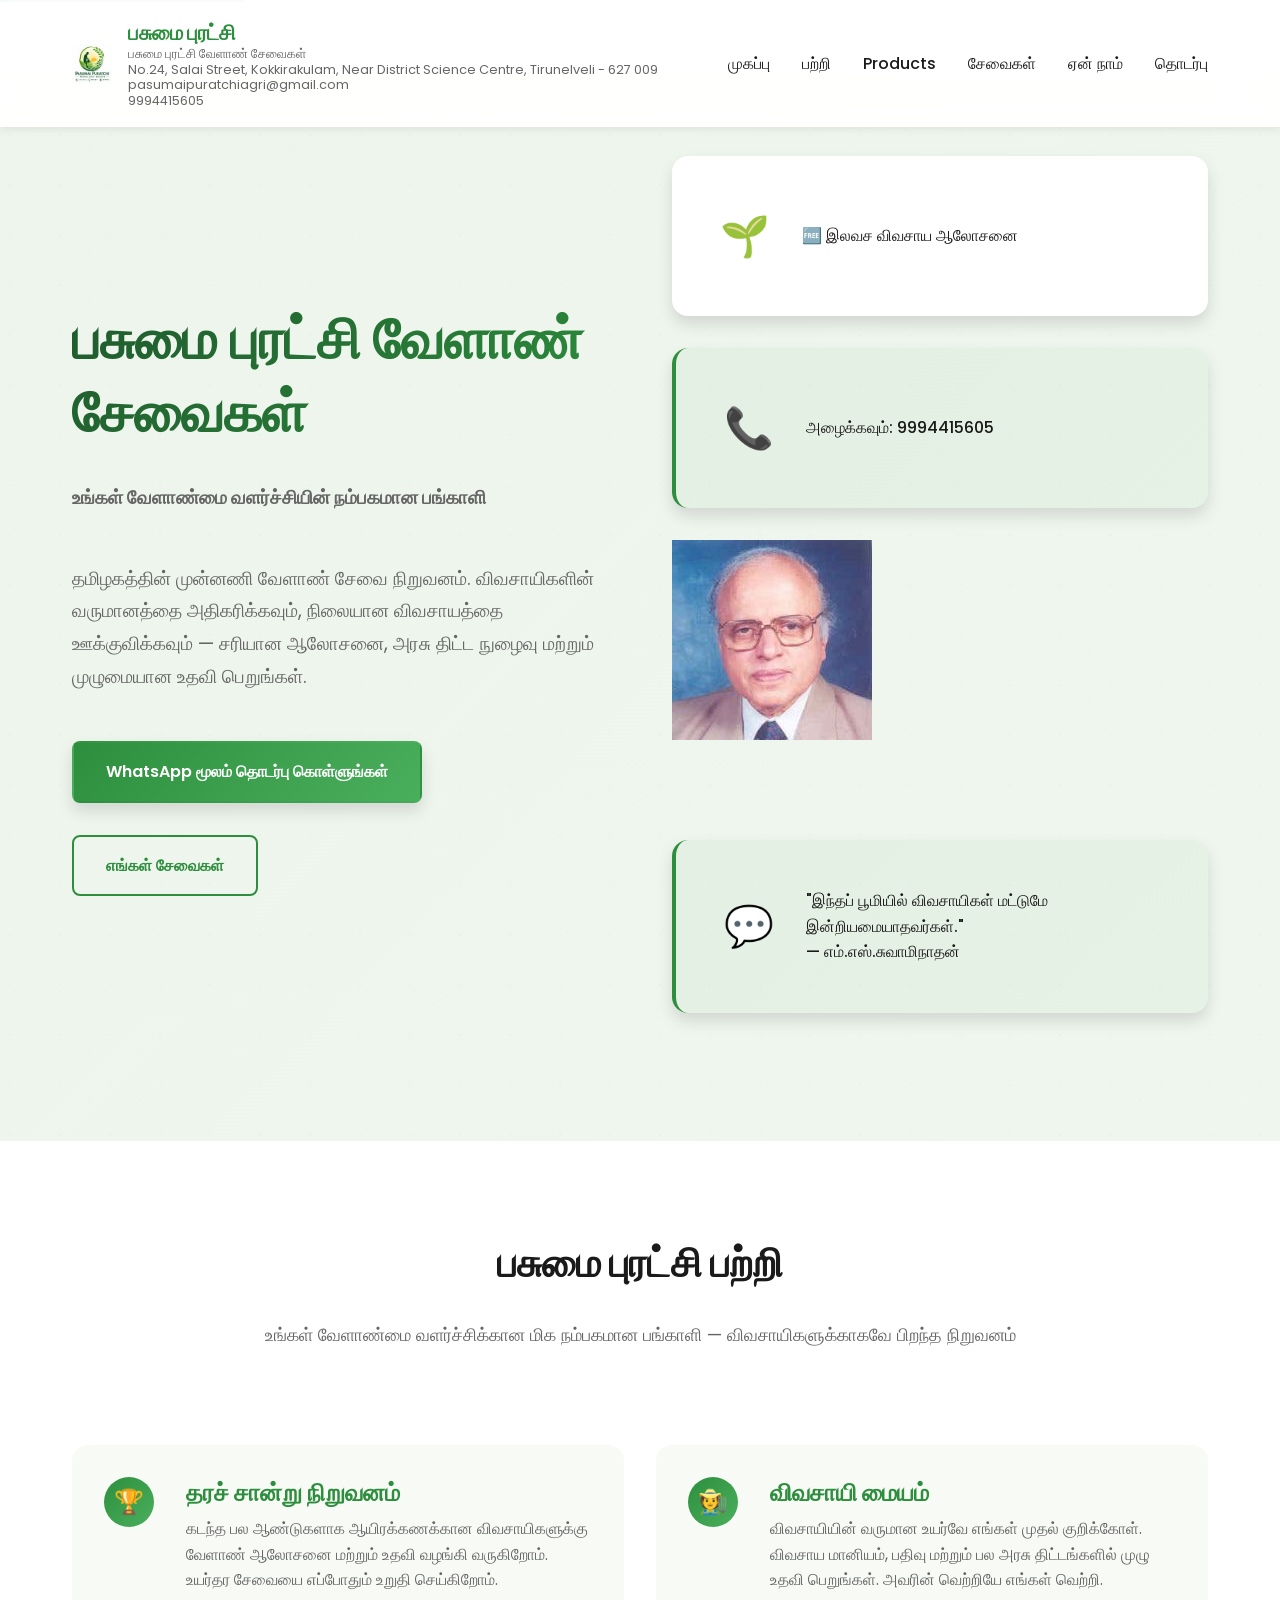
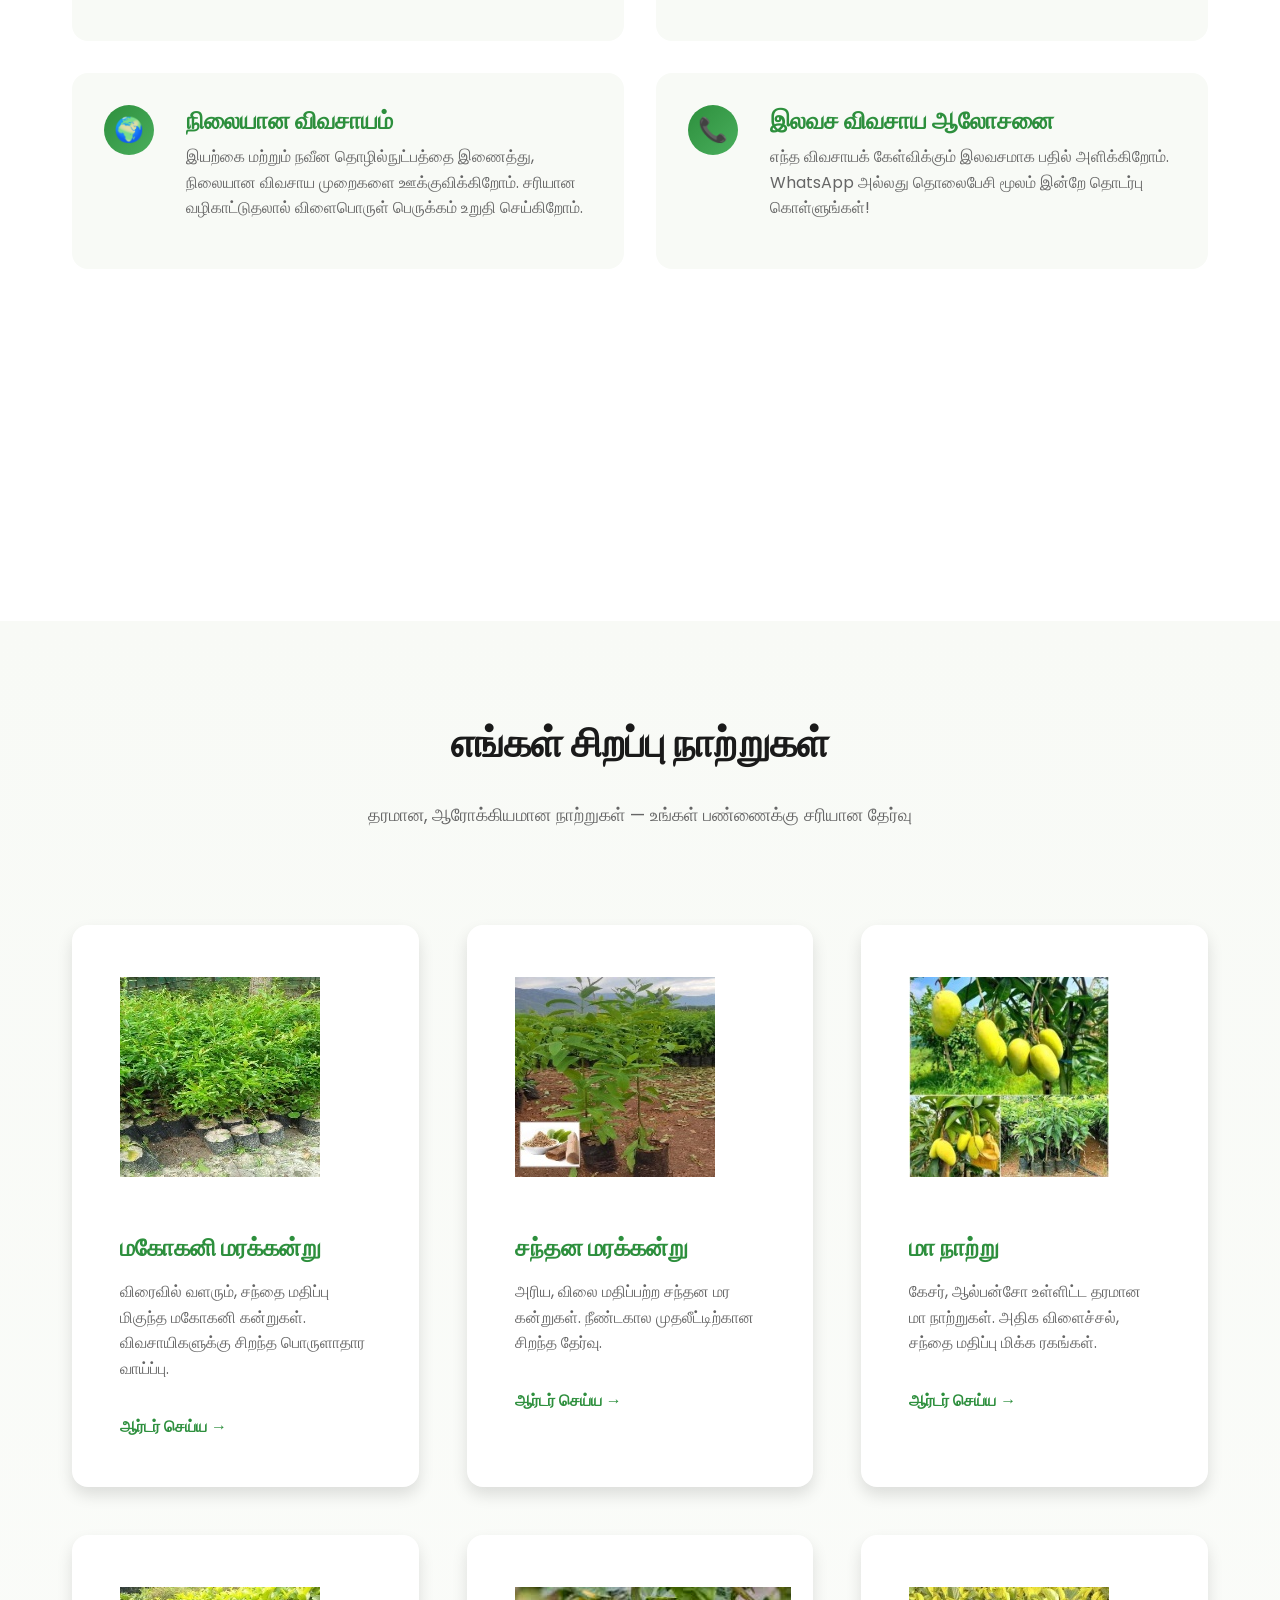
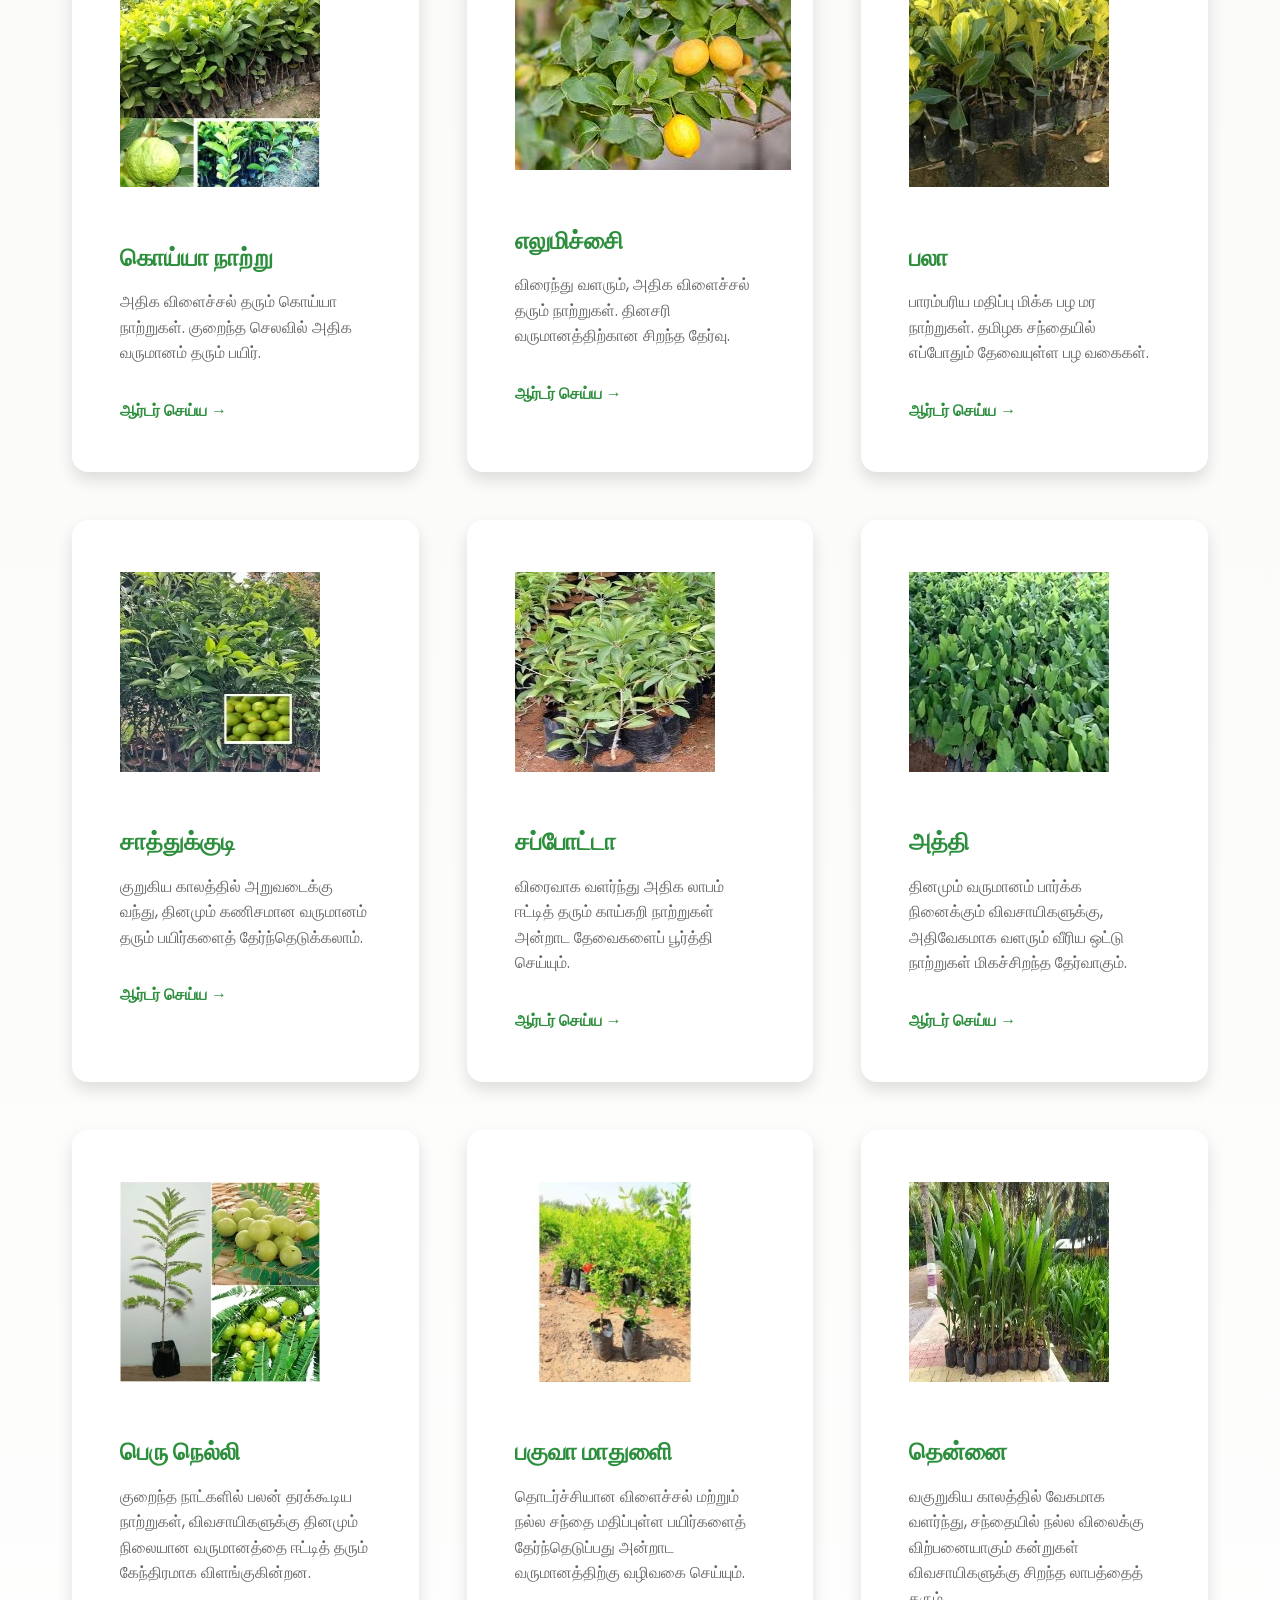
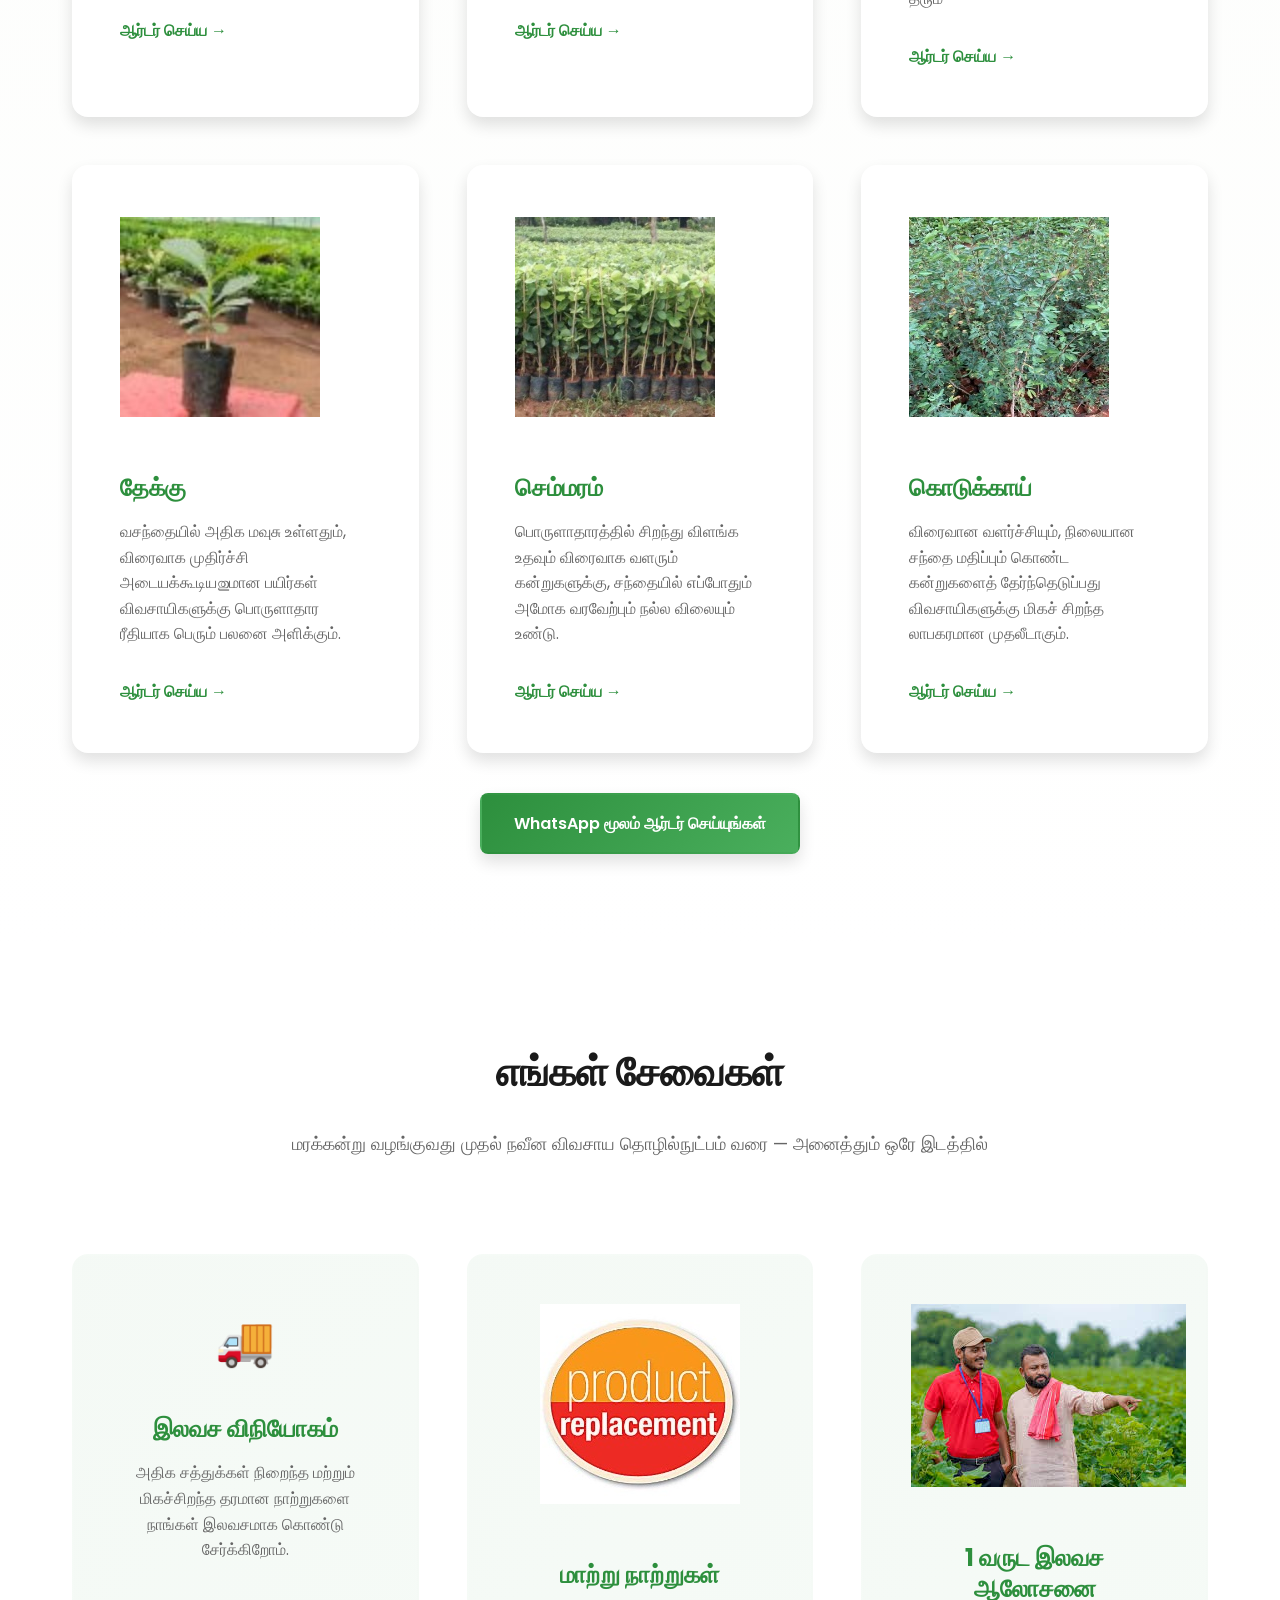
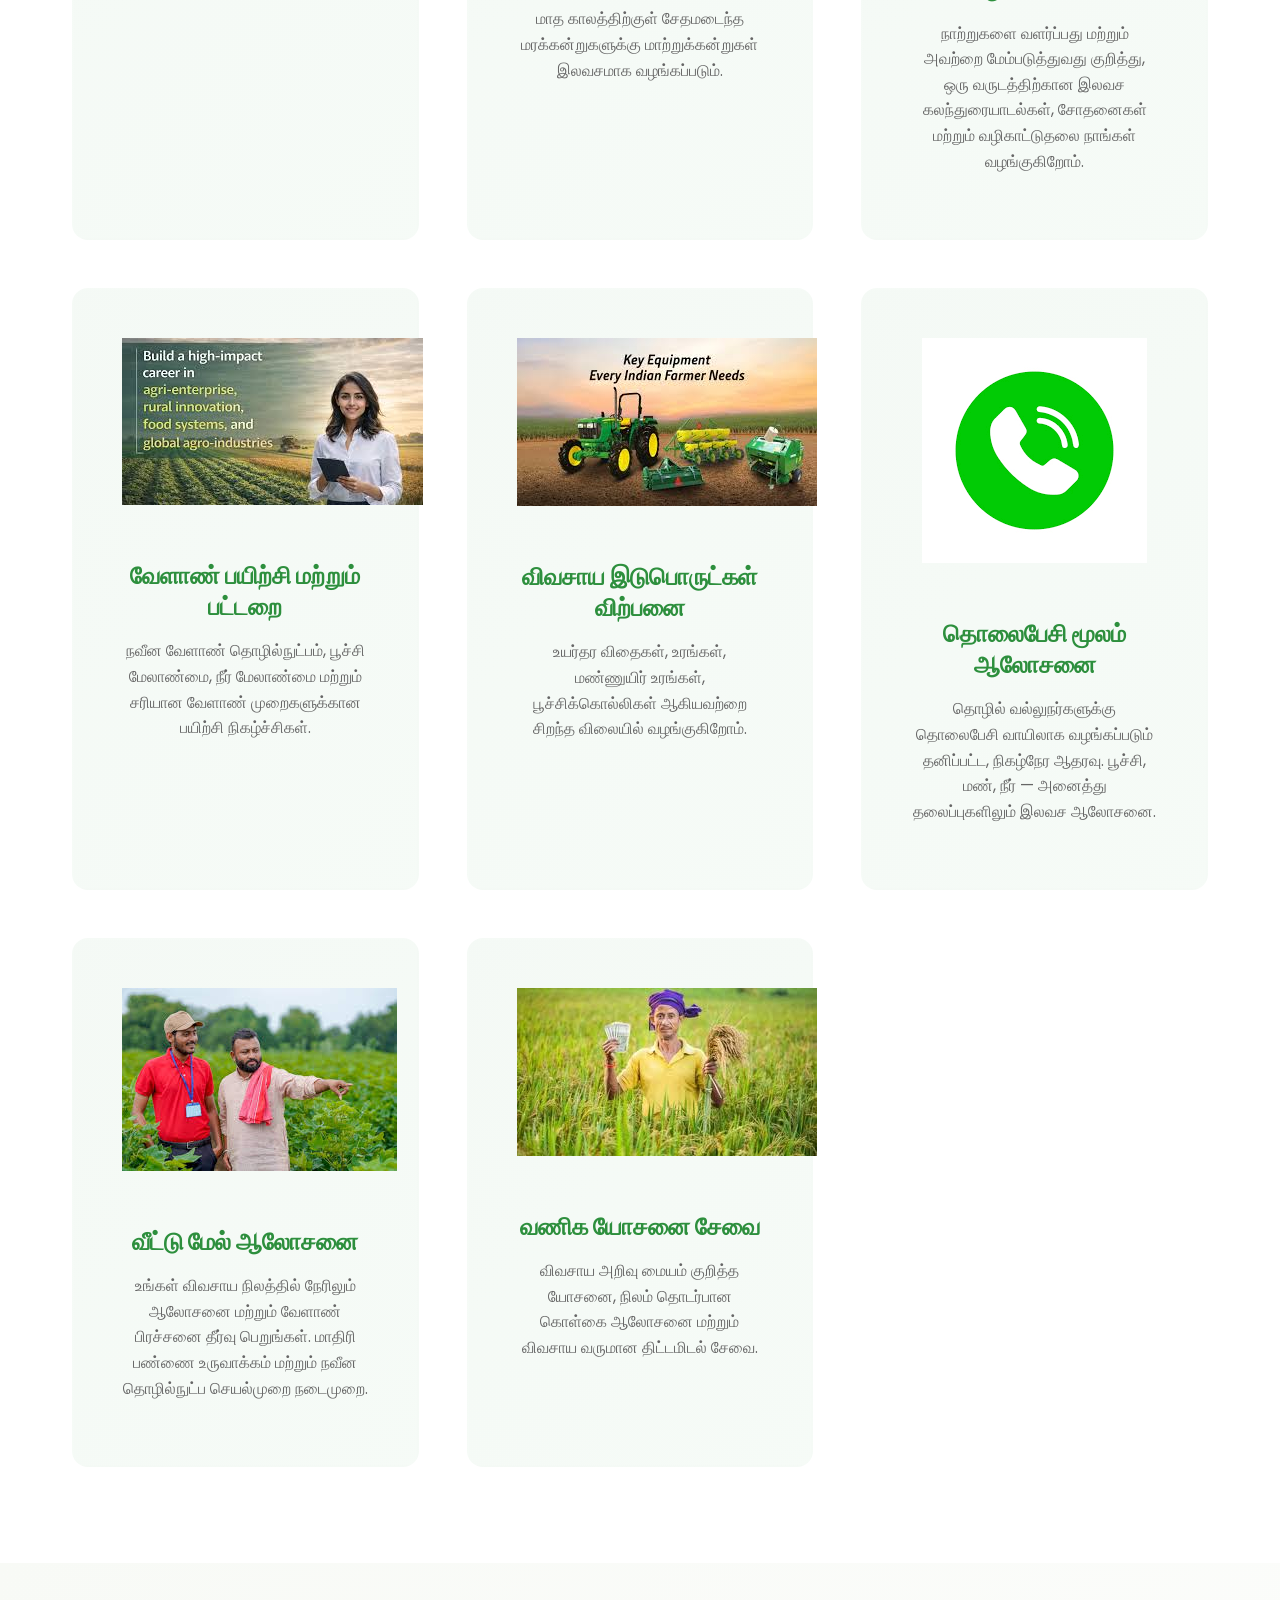
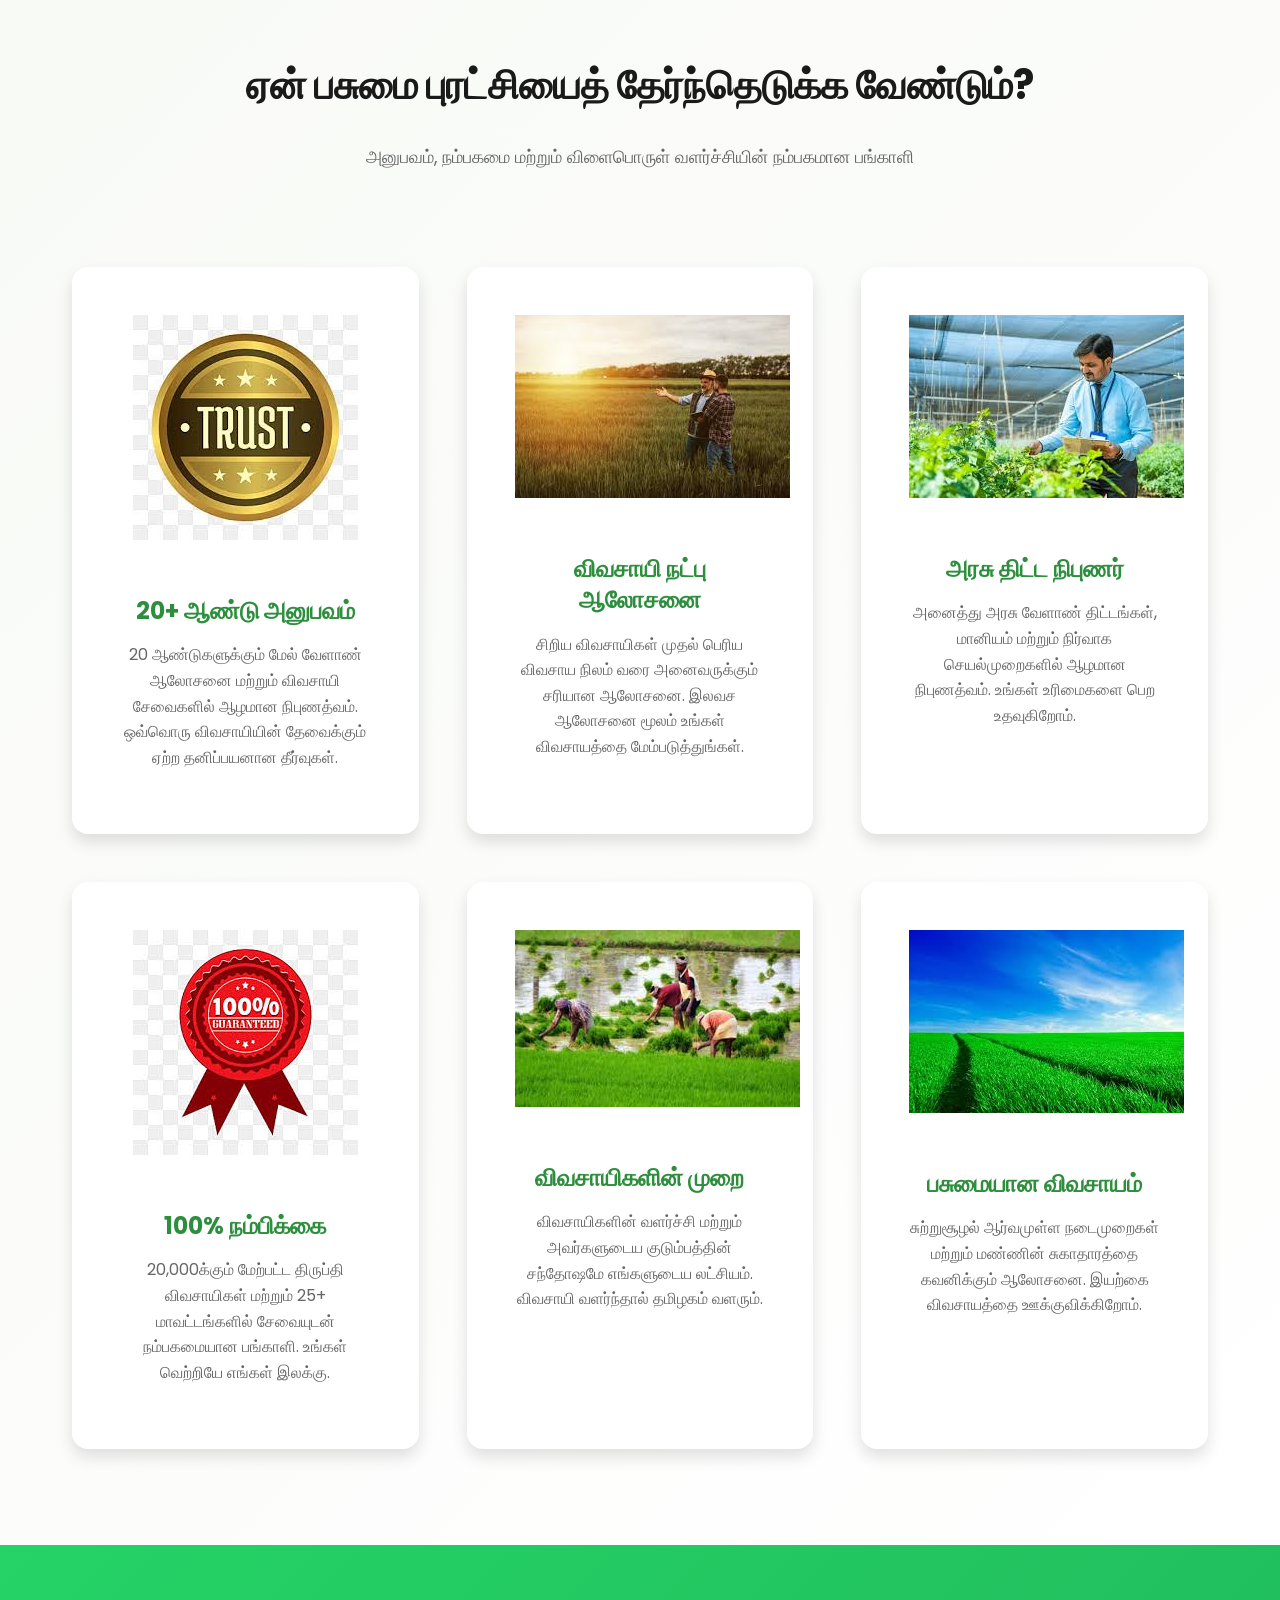
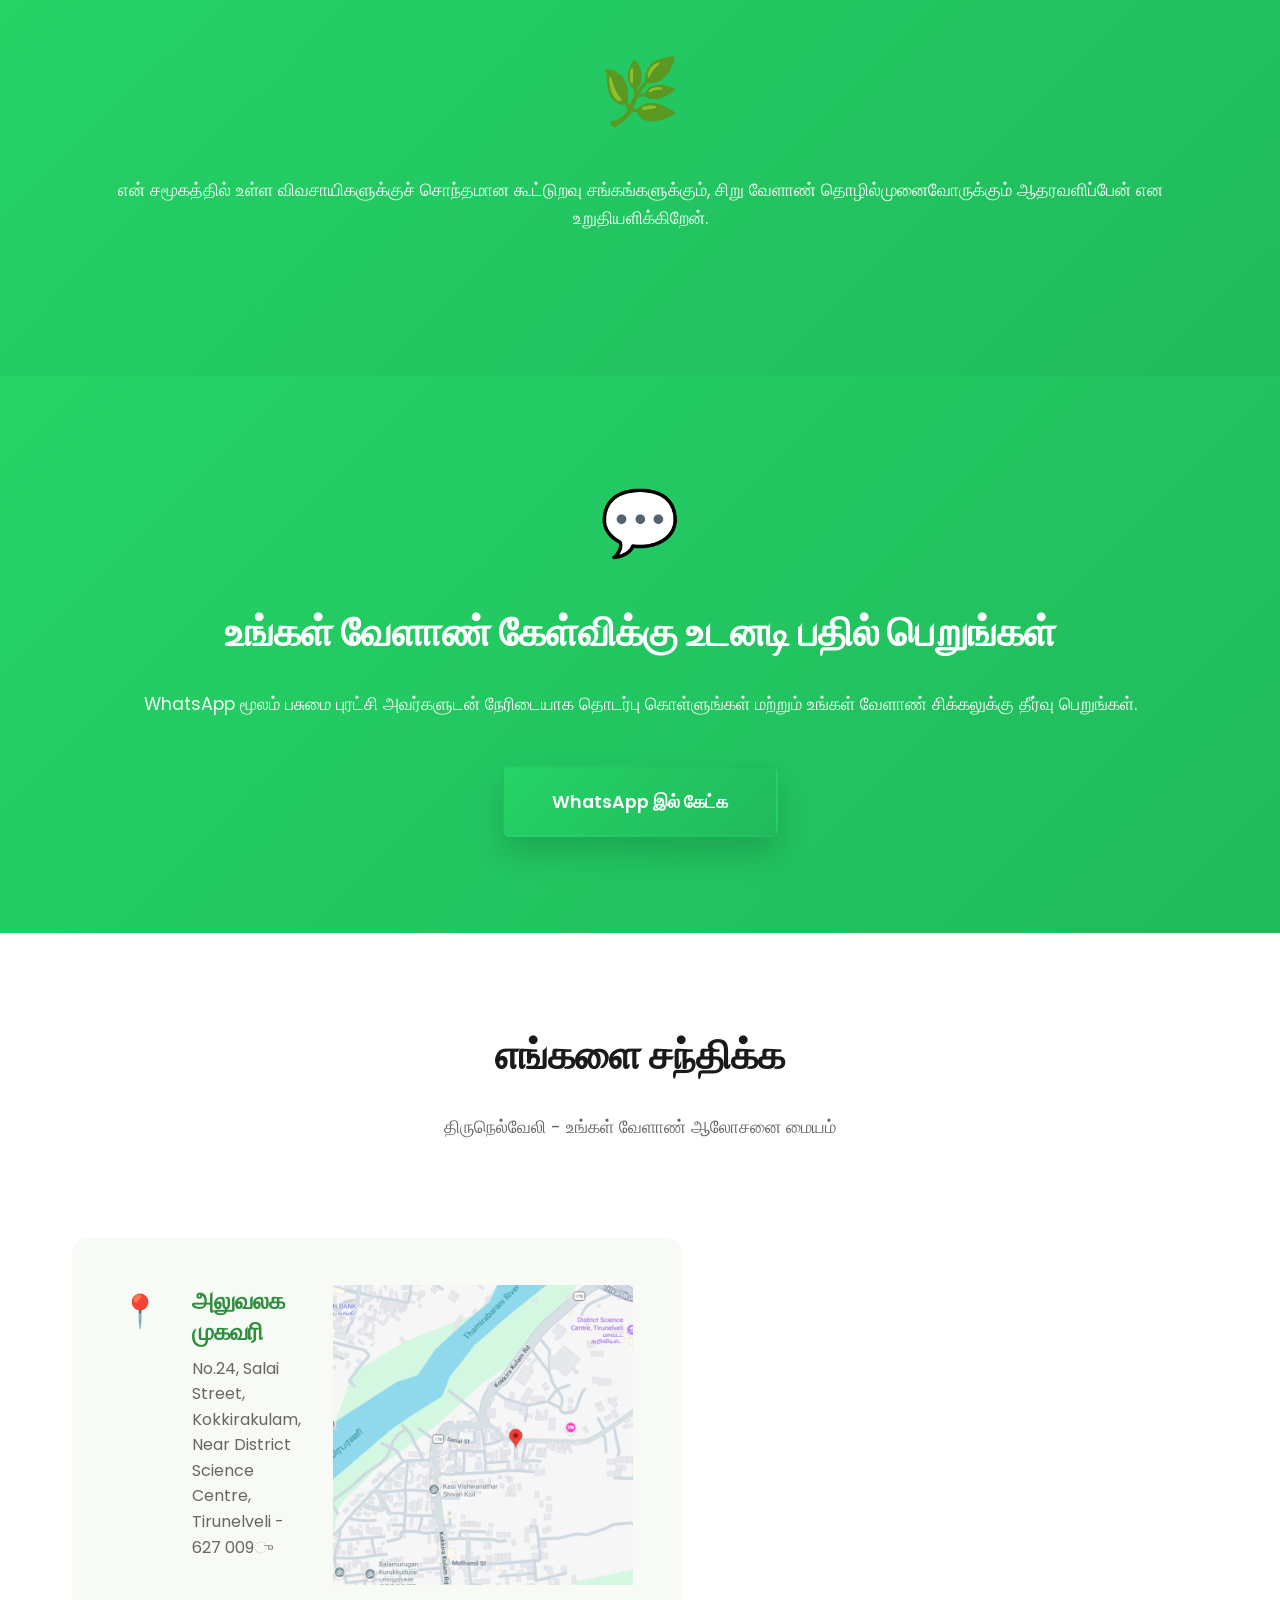
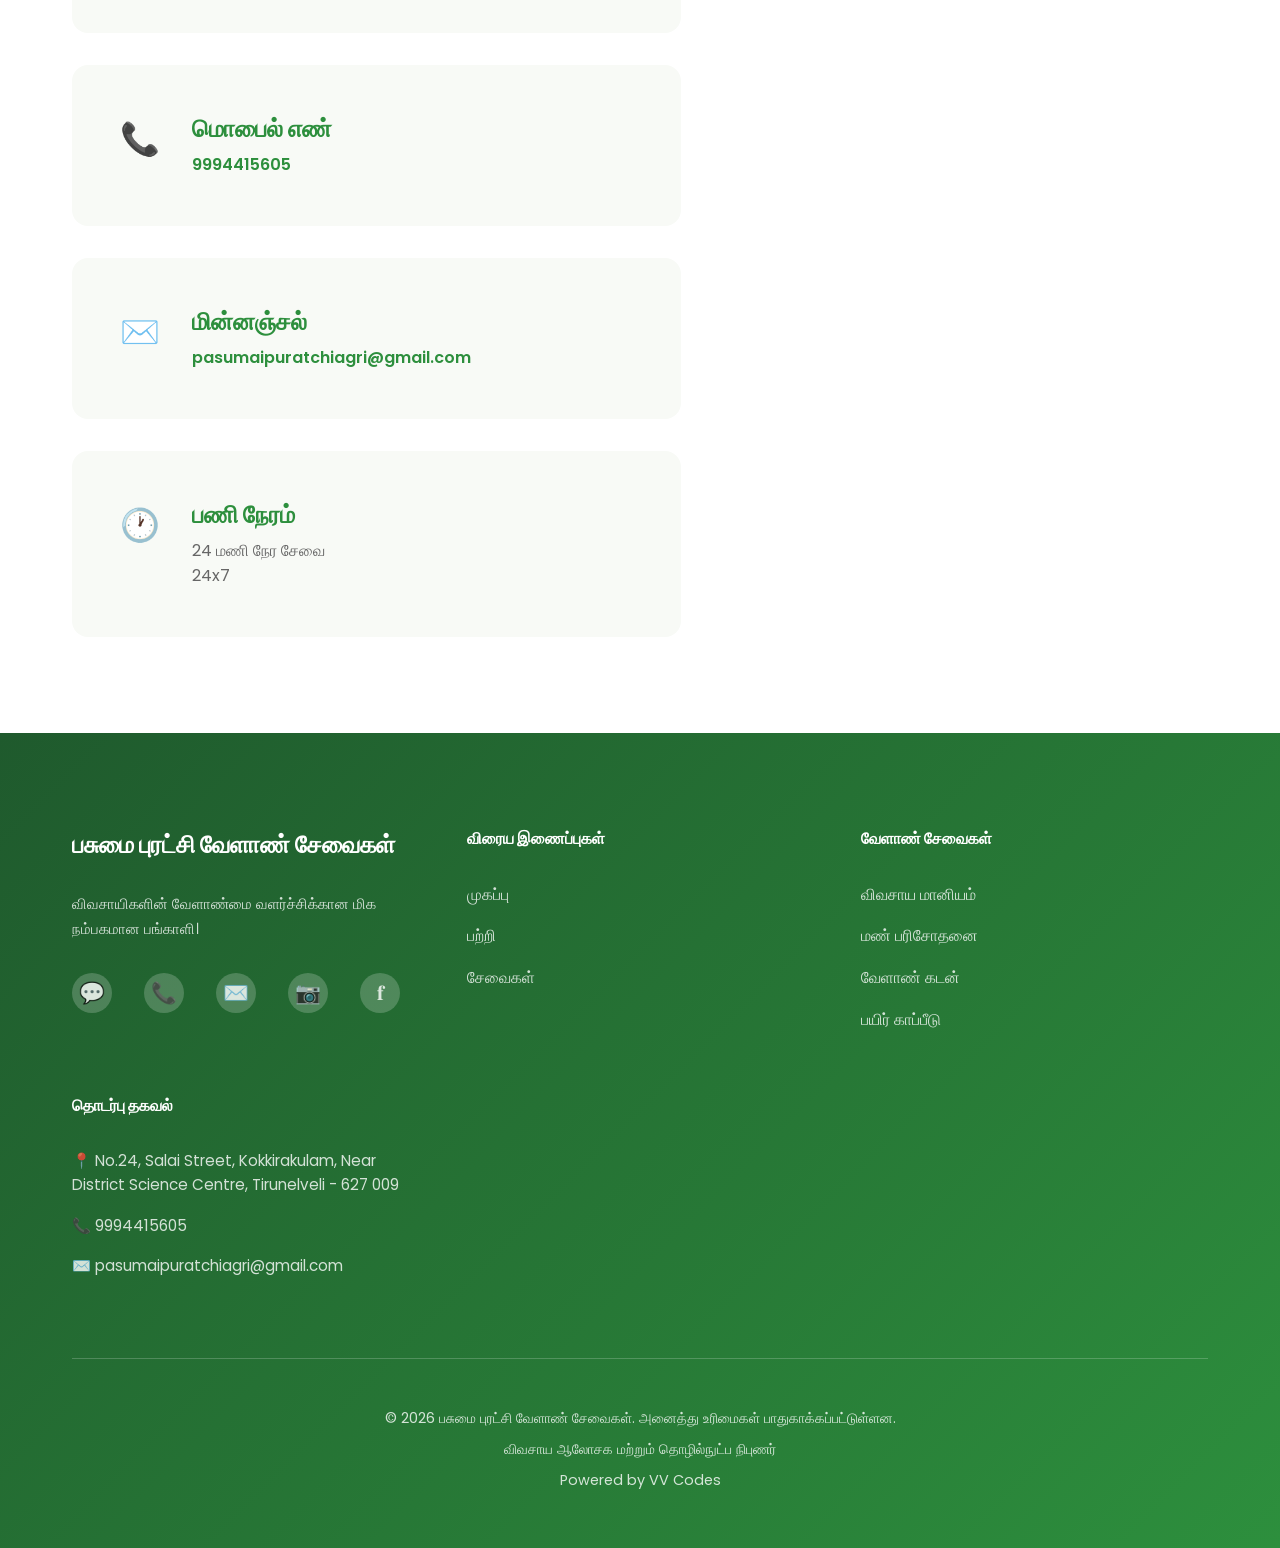
==== commit 8c6cd509: "Update index.html" ====
--- a/index.html
+++ b/index.html
@@ -18,7 +18,7 @@
                     <div class="logo-icon"><img src="logo.jpg" class="logo-icon"></div>
                     <div class="logo-text">
                         <div class="logo-title">பசுமை புரட்சி</div>
-                        <div class="logo-subtitle">Agricultural Services</div>
+                        <div class="logo-subtitle">பசுமை புரட்சி வேளாண் சேவைகள்</div>
                         <div class="logo-subtitle"> No.24, Salai Street, Kokkirakulam, Near District Science Centre, Tirunelveli - 627 009</div>
                         <div class="logo-subtitle">pasumaipuratchiagri@gmail.com</div>
                         <div class="logo-subtitle">9994415605</div>
@@ -46,7 +46,8 @@
         <div class="container">
             <div class="hero-content">
                 <div class="hero-text">
-                    <h1 class="hero-title">உங்கள் வேளாண்மை வளர்ச்சியின் நம்பகமான பங்காளி</h1>
+                    <h1 class="hero-title">பசுமை புரட்சி வேளாண் சேவைகள்</h1>
+                    <h2 class="hero-subtitle">உங்கள் வேளாண்மை வளர்ச்சியின் நம்பகமான பங்காளி</h2>
                     <p class="hero-subtitle">தமிழகத்தின் முன்னணி வேளாண் சேவை நிறுவனம். விவசாயிகளின் வருமானத்தை அதிகரிக்கவும், நிலையான விவசாயத்தை ஊக்குவிக்கவும் — சரியான ஆலோசனை, அரசு திட்ட நுழைவு மற்றும் முழுமையான உதவி பெறுங்கள்.</p>
                     <div class="hero-buttons">
                         <a href="https://wa.me/919994415605?text=வணக்கம் மருதமுத்து அவர்களே, உங்கள் வேளாண் சேவைகள் குறித்து அறிய விரும்புகிறேன்." class="btn btn-primary" target="_blank">
@@ -264,9 +265,9 @@
                     <p>மாத காலத்திற்குள் சேதமடைந்த மரக்கன்றுகளுக்கு மாற்றுக்கன்றுகள் இலவசமாக வழங்கப்படும்.</p>
                 </div>
                 <div class="service-item">
-                    <div class="service-image"><img src="app.png"></div>
-                    <h3>WhatsApp மூலம் உடனடி ஆலோசனை</h3>
-                    <p>எந்த வேளாண் கேள்விக்கும் உடனடி பதில் மற்றும் ஆலோசனை பெறுங்கள். WhatsApp கேட்டலாக் மூலம் இப்போதே ஆர்டர் செய்யுங்கள். வீட்டிற்கே விரைந்து வழங்குகிறோம்.</p>
+                    <div class="service-image"><img src="agrodis.jpg"></div>
+                    <h3>1 வருட இலவச ஆலோசனை</h3>
+                    <p>நாற்றுகளை வளர்ப்பது மற்றும் அவற்றை மேம்படுத்துவது குறித்து, ஒரு வருடத்திற்கான இலவச கலந்துரையாடல்கள், சோதனைகள் மற்றும் வழிகாட்டுதலை நாங்கள் வழங்குகிறோம்.</p>
                 </div>
                 <div class="service-item">
                     <div class="service-image"><img src="edu.jpg"></div>
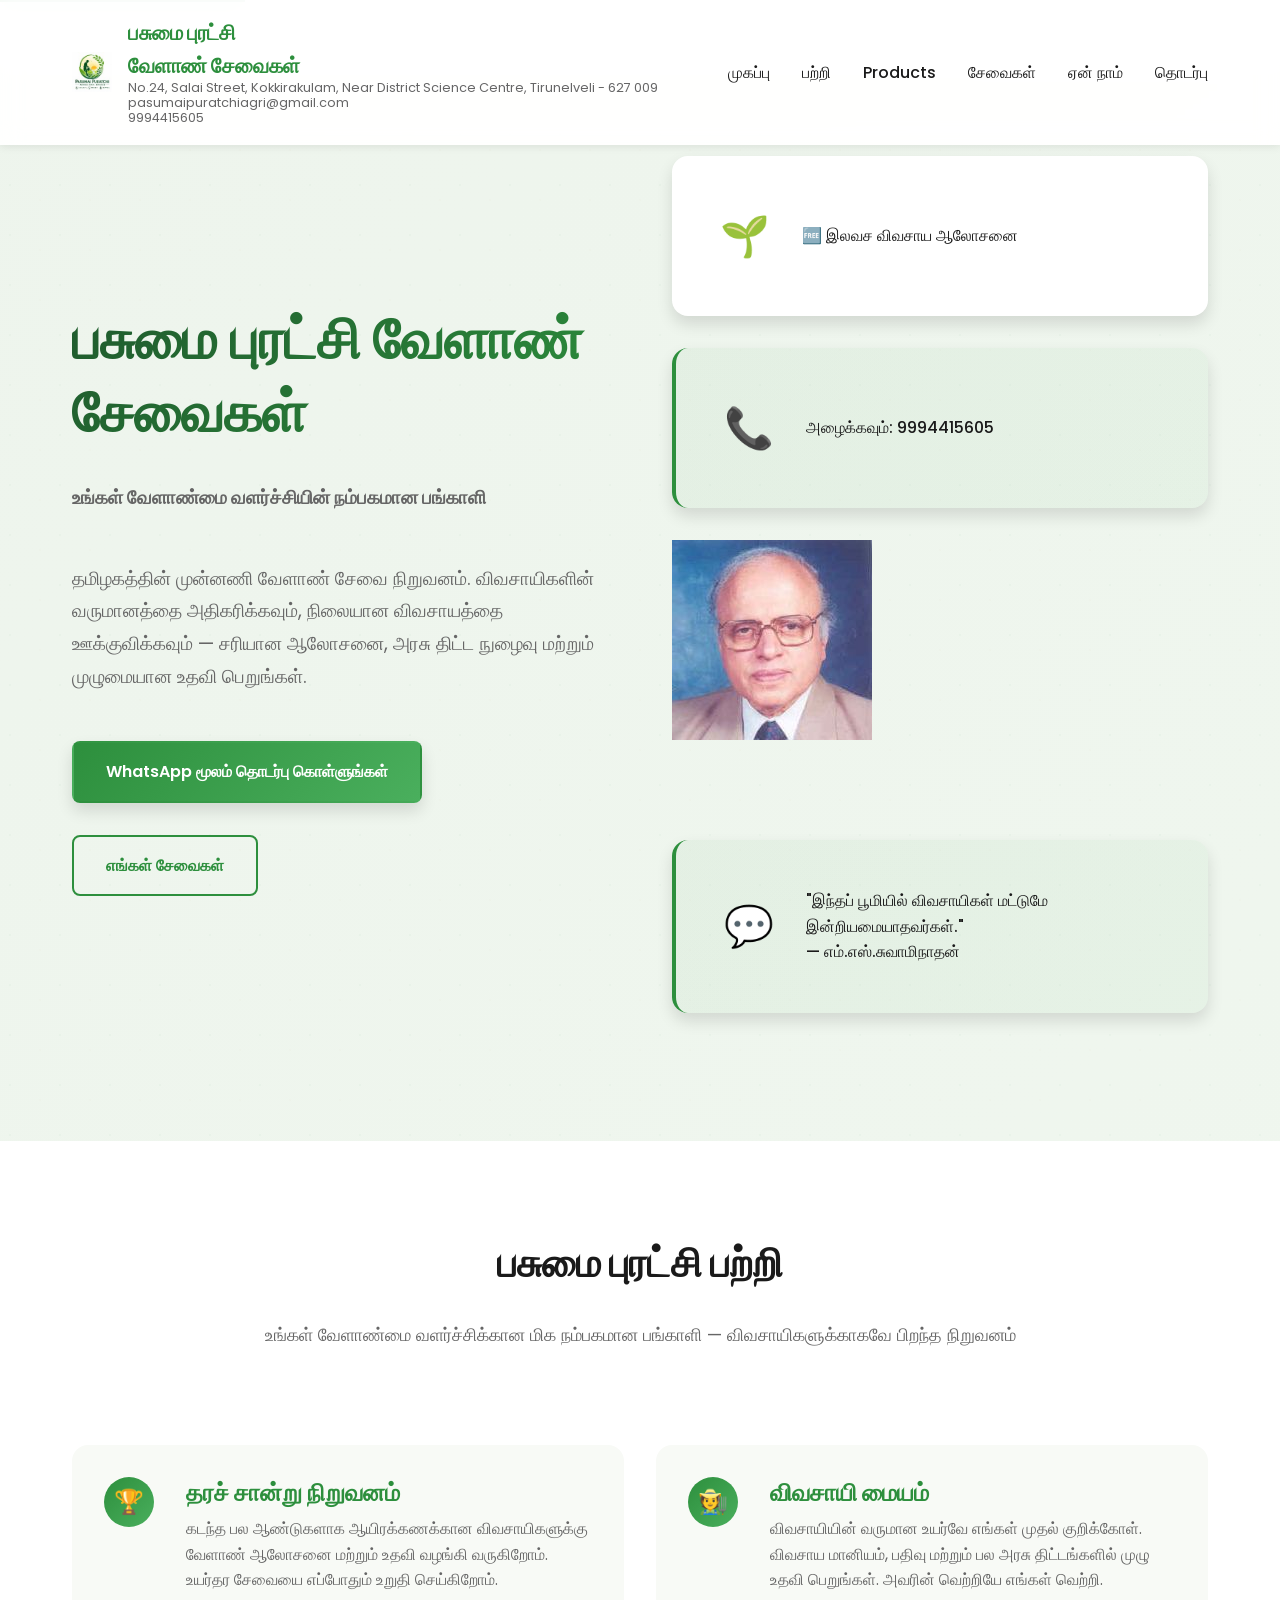
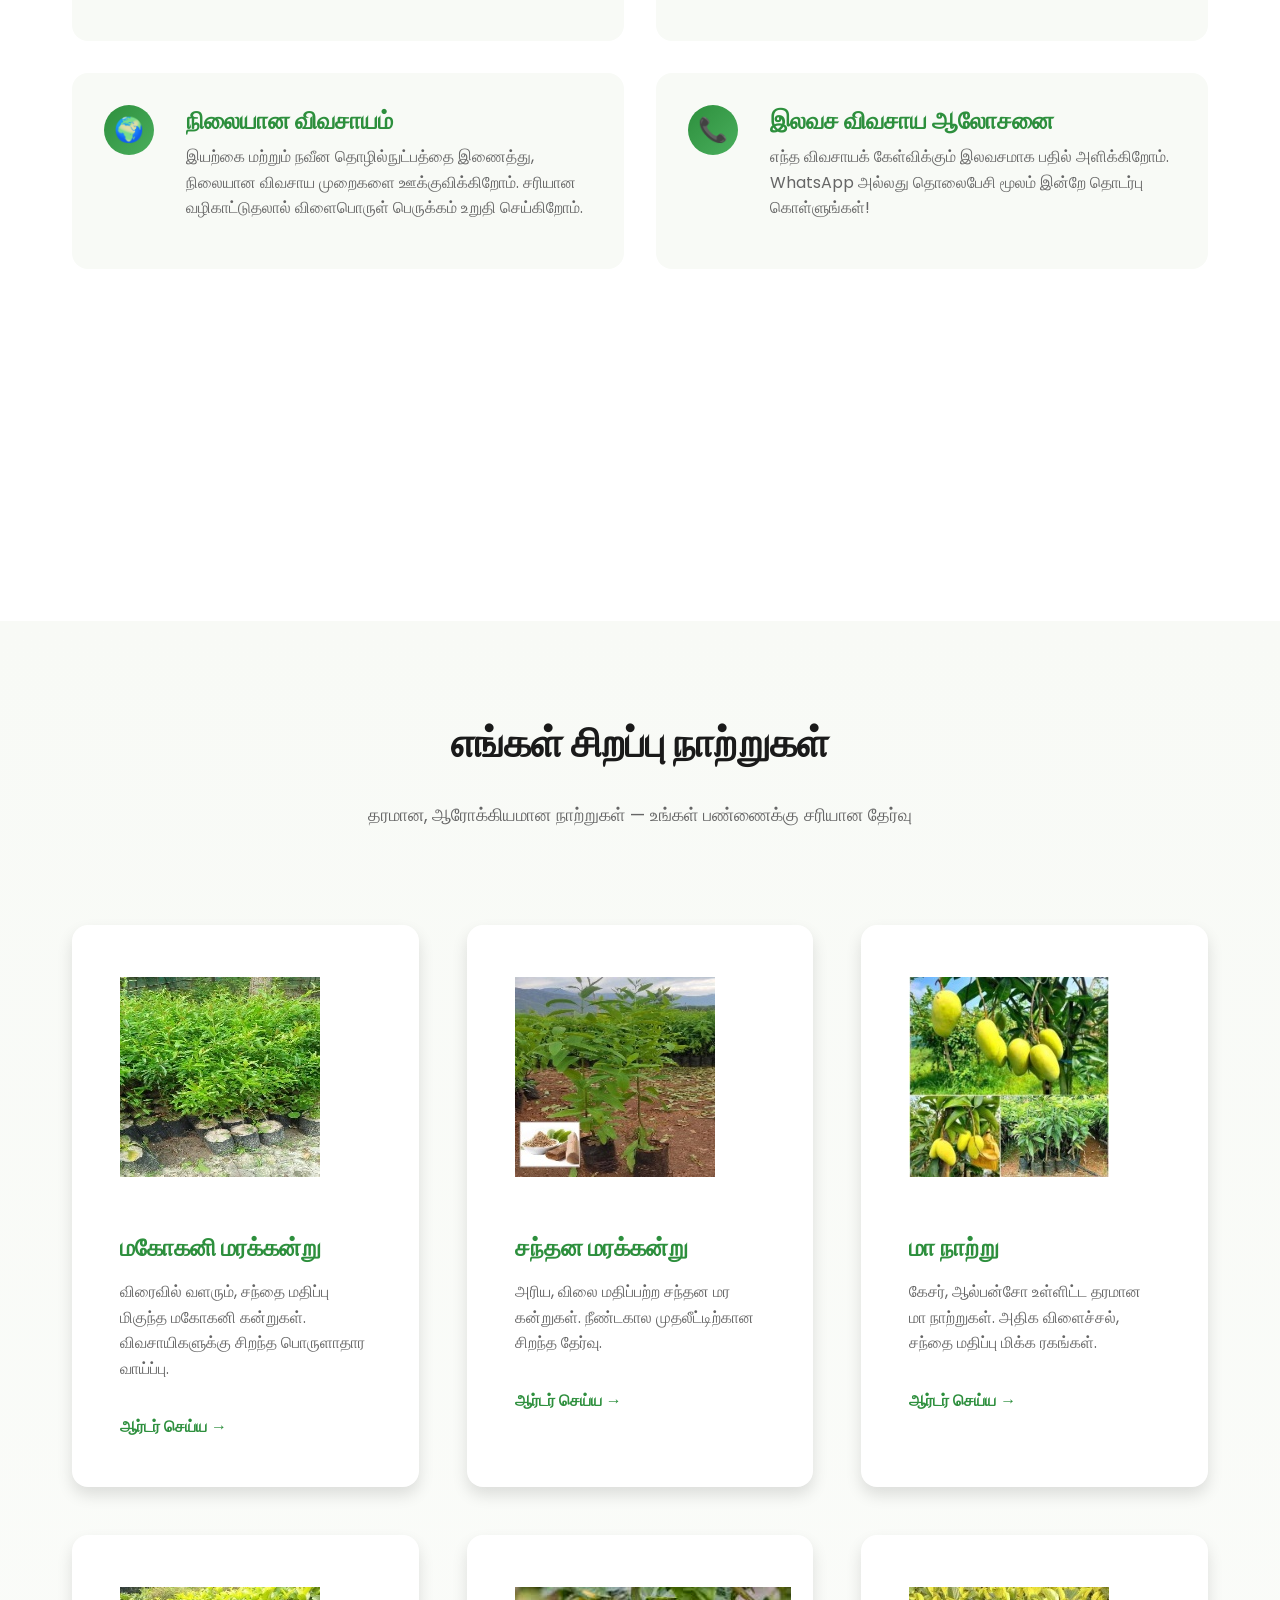
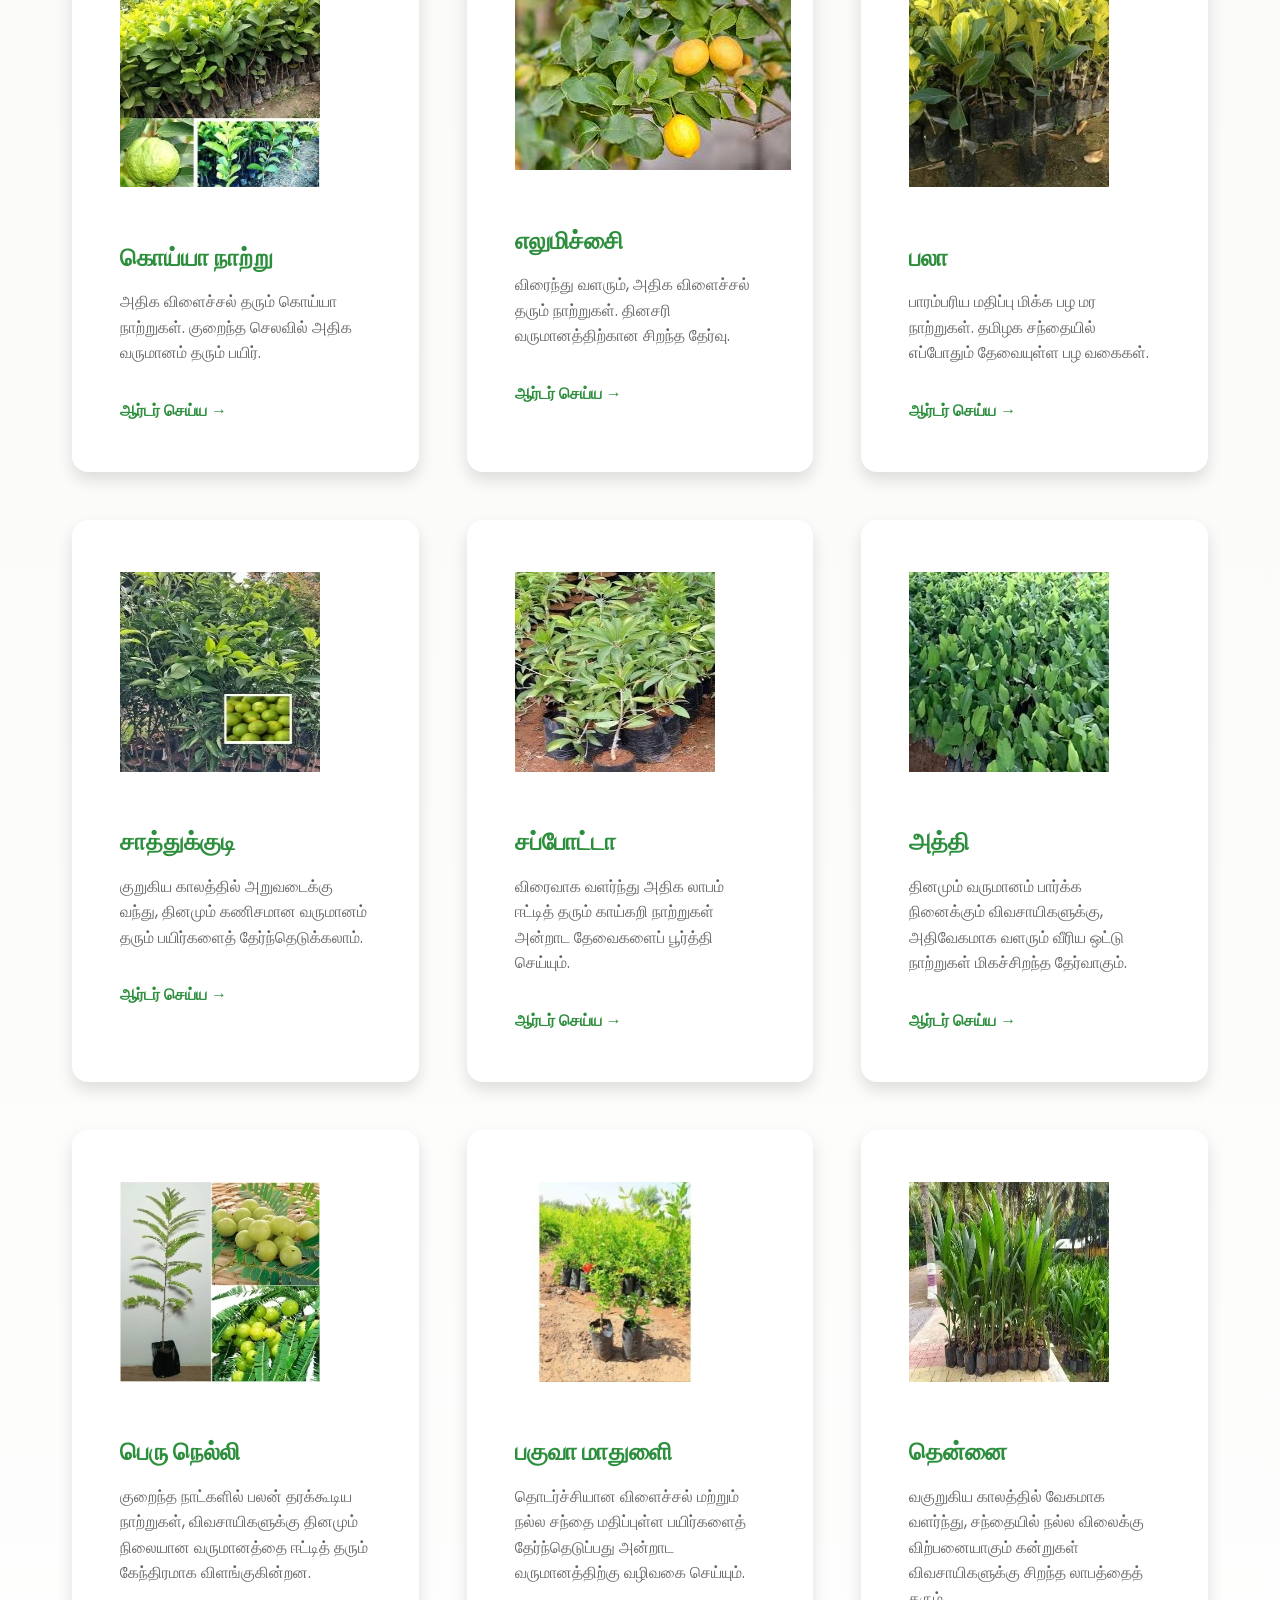
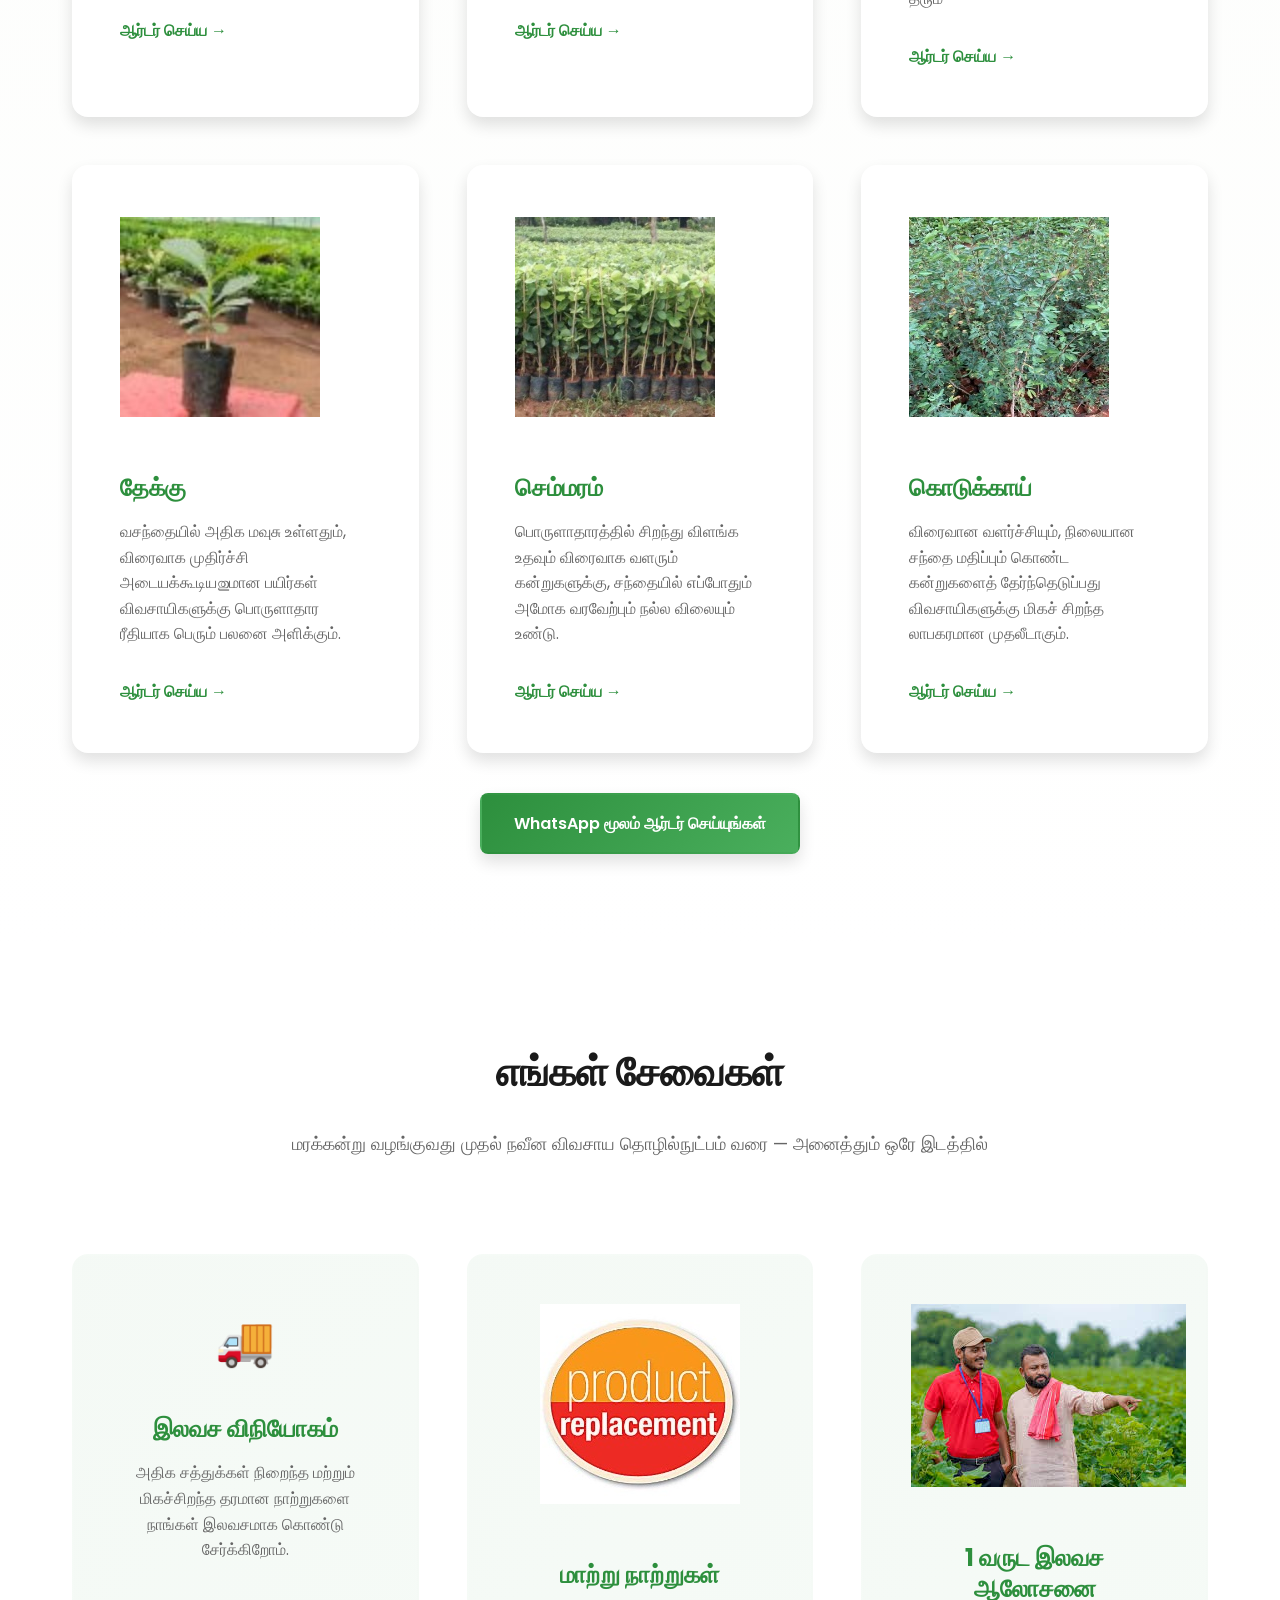
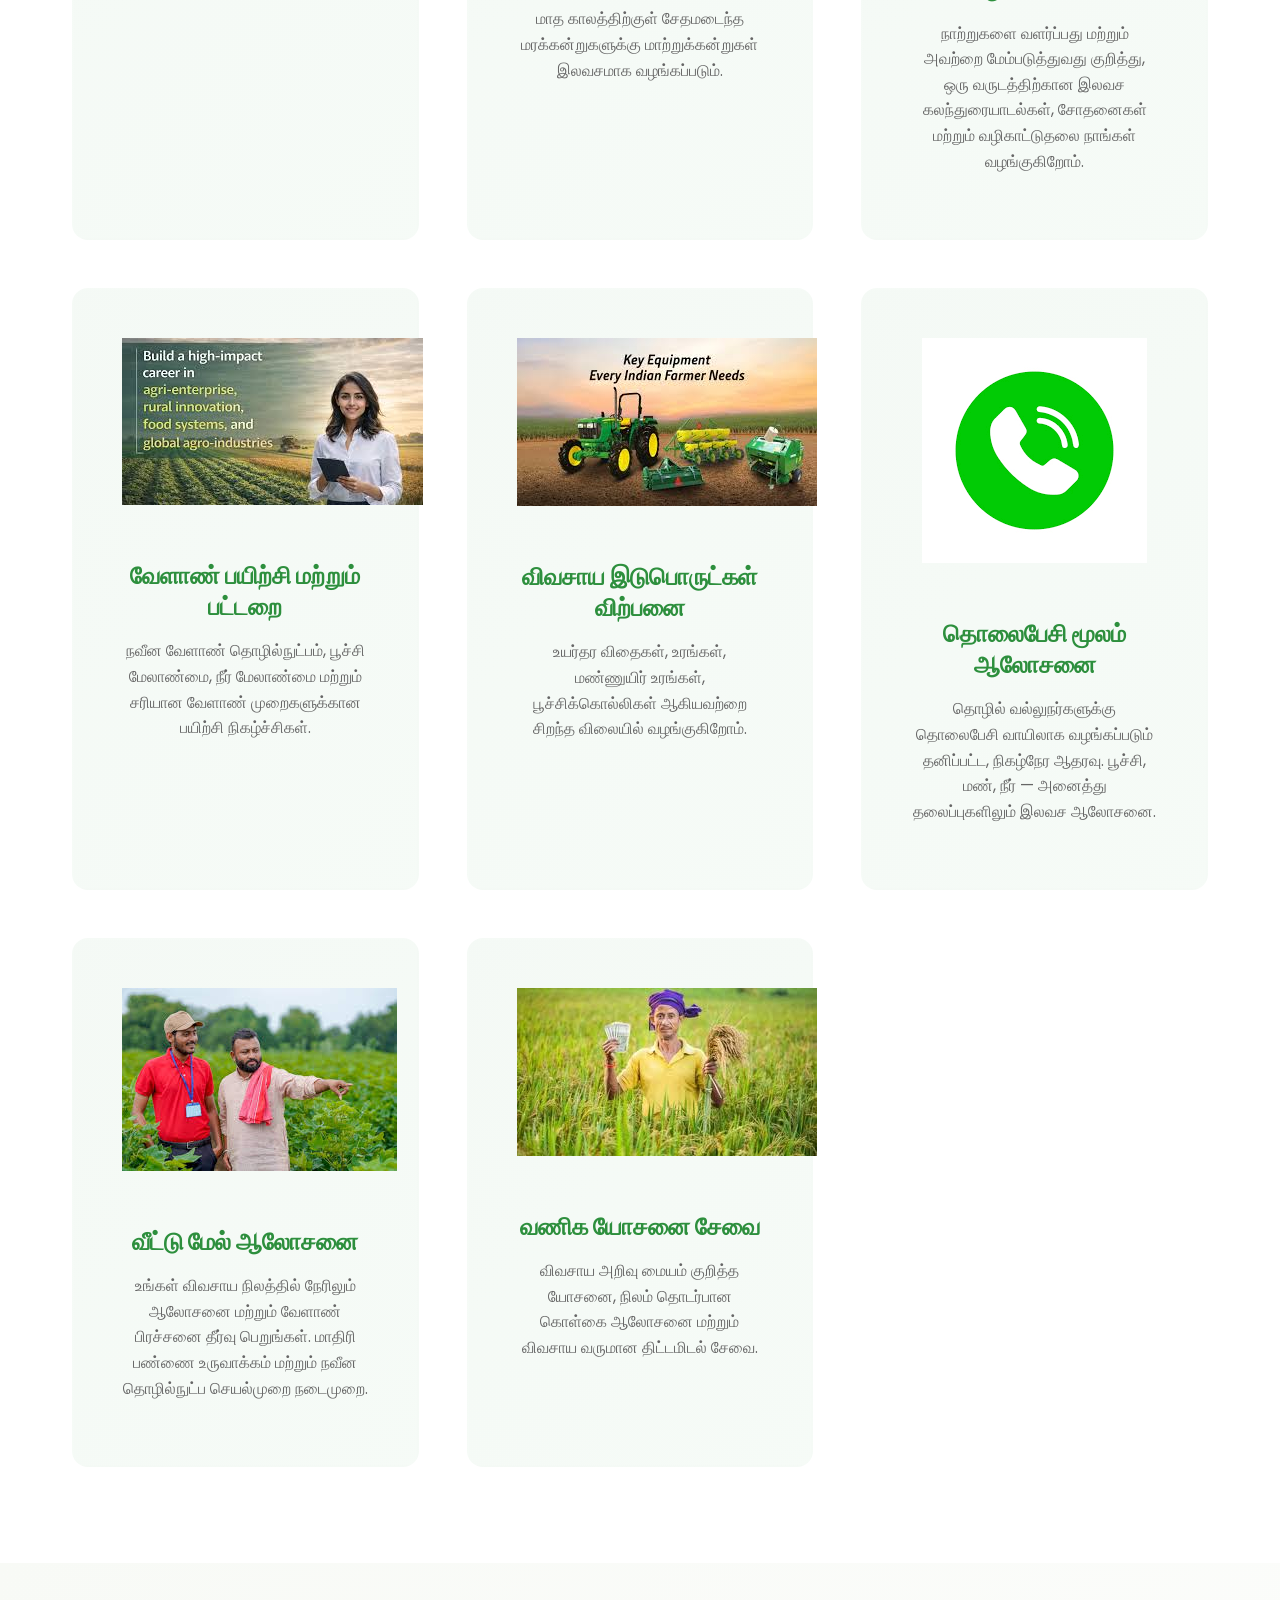
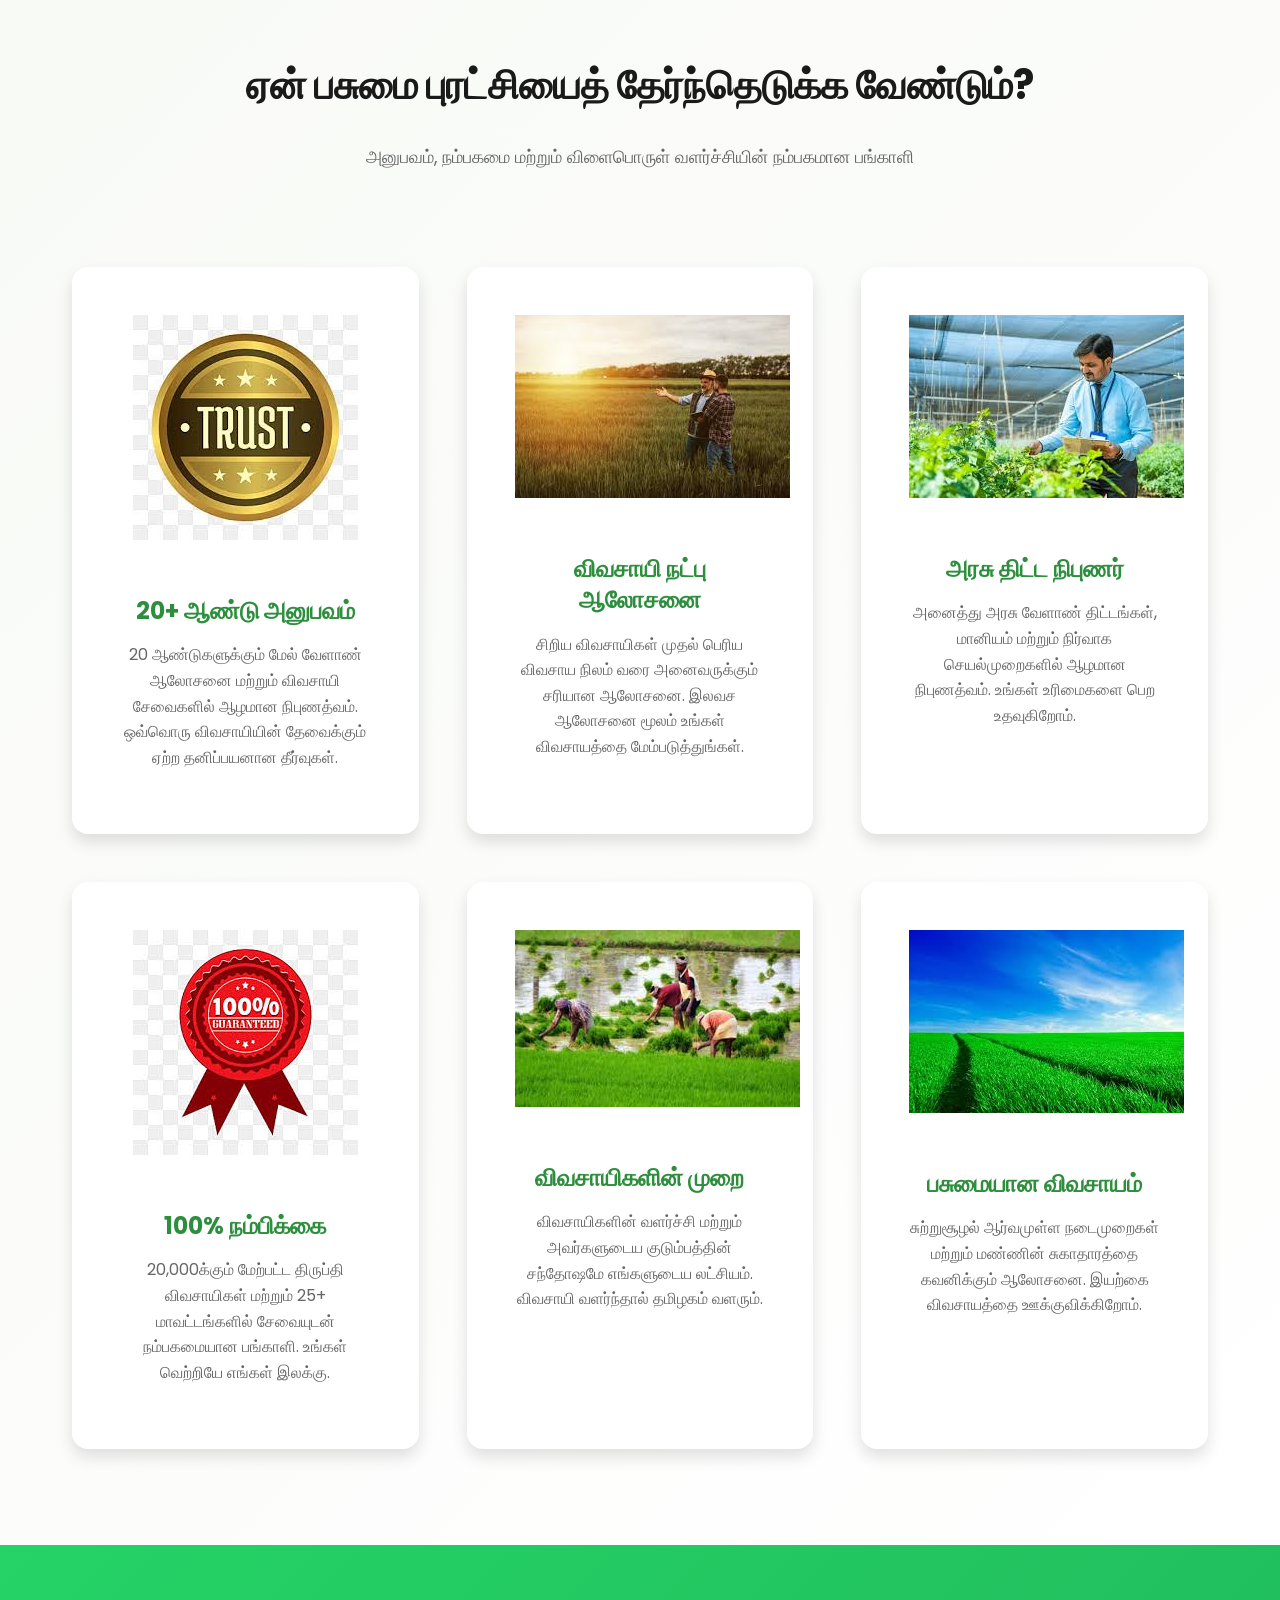
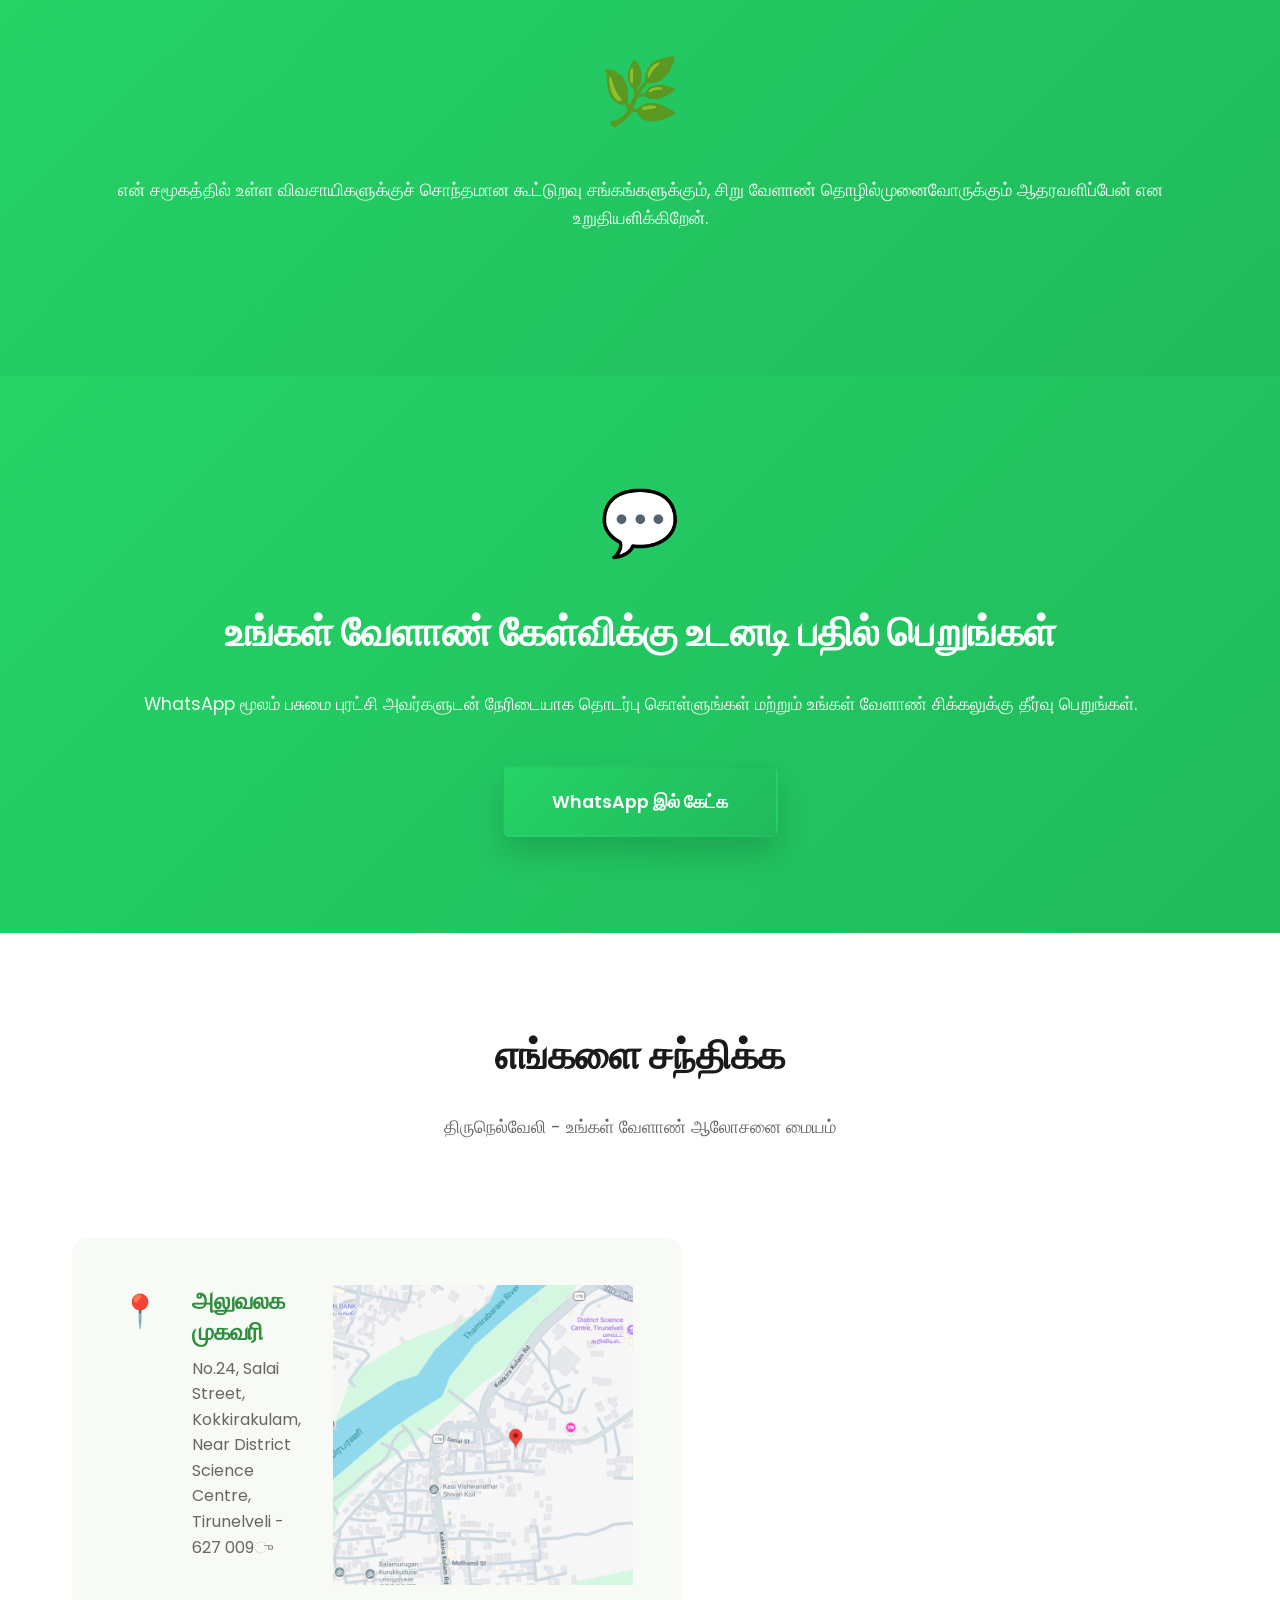
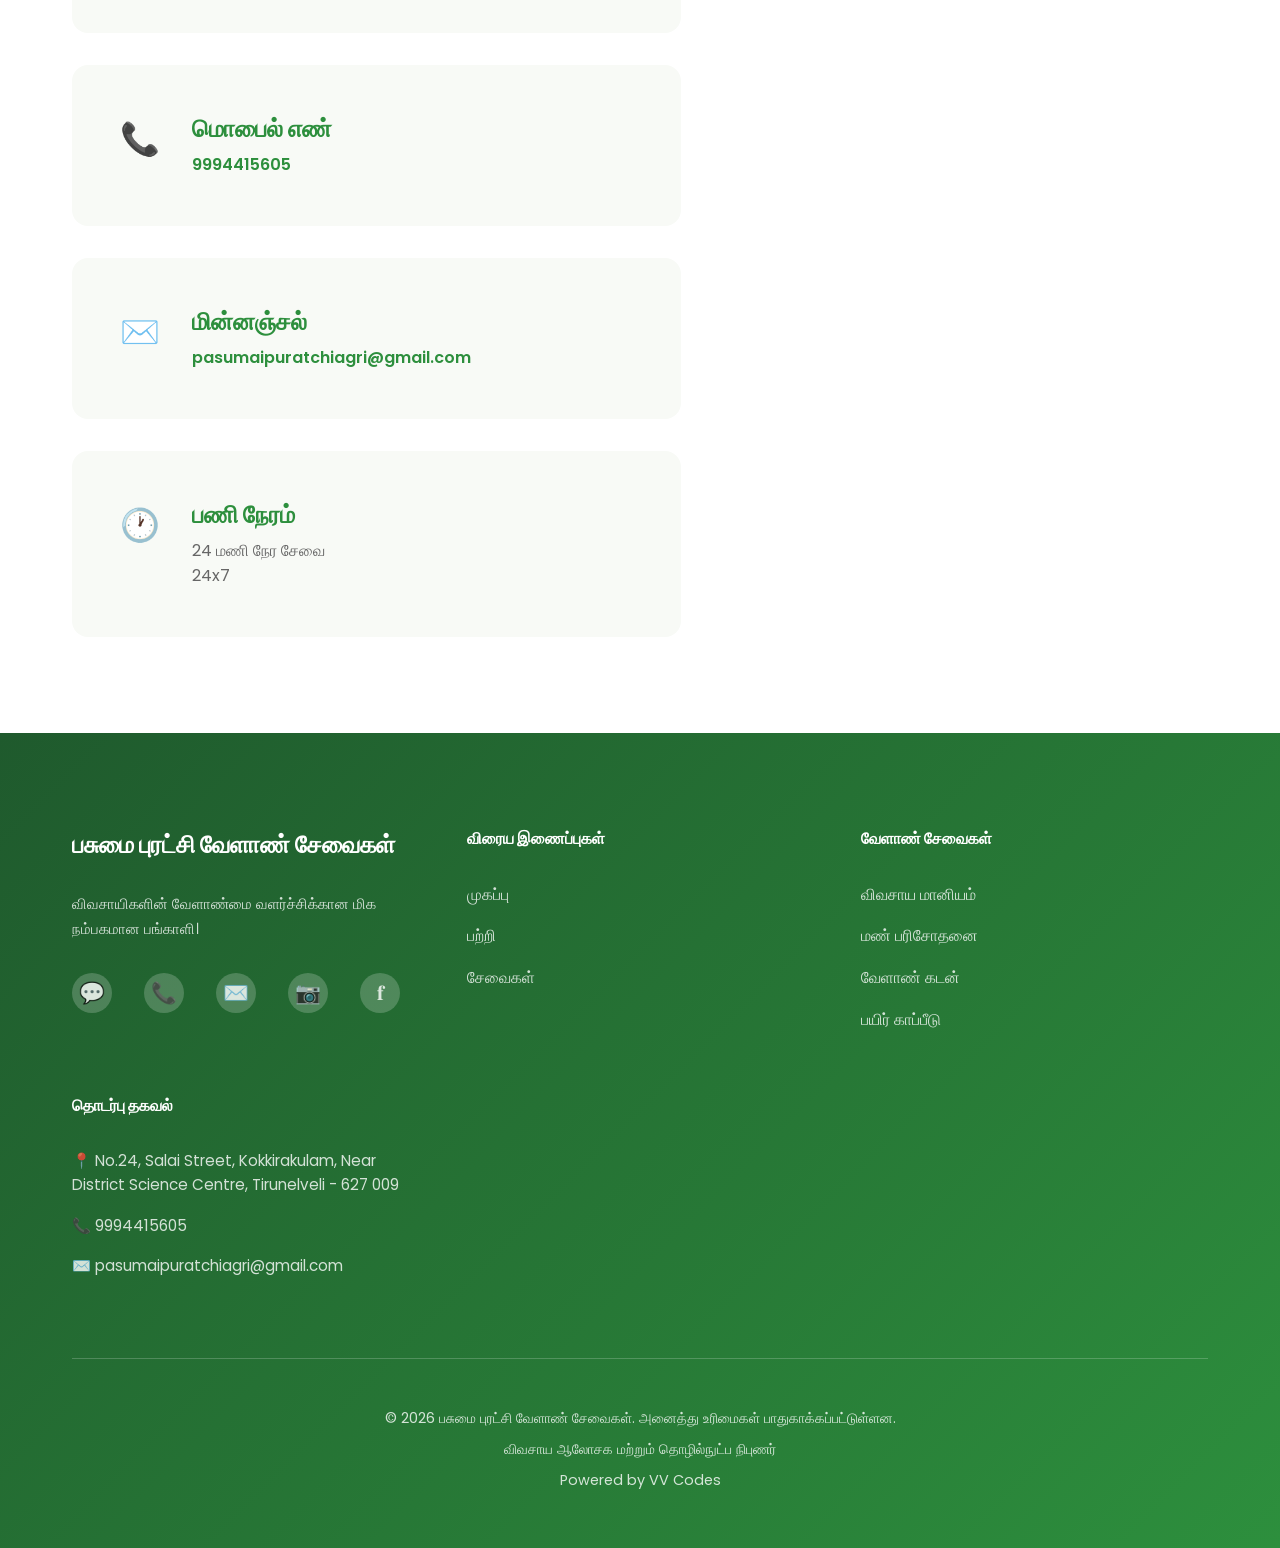
==== commit 13e11a1d: "Update index.html" ====
--- a/index.html
+++ b/index.html
@@ -18,7 +18,7 @@
                     <div class="logo-icon"><img src="logo.jpg" class="logo-icon"></div>
                     <div class="logo-text">
                         <div class="logo-title">பசுமை புரட்சி</div>
-                        <div class="logo-subtitle">பசுமை புரட்சி வேளாண் சேவைகள்</div>
+                        <div class="logo-title">வேளாண் சேவைகள்</div>
                         <div class="logo-subtitle"> No.24, Salai Street, Kokkirakulam, Near District Science Centre, Tirunelveli - 627 009</div>
                         <div class="logo-subtitle">pasumaipuratchiagri@gmail.com</div>
                         <div class="logo-subtitle">9994415605</div>
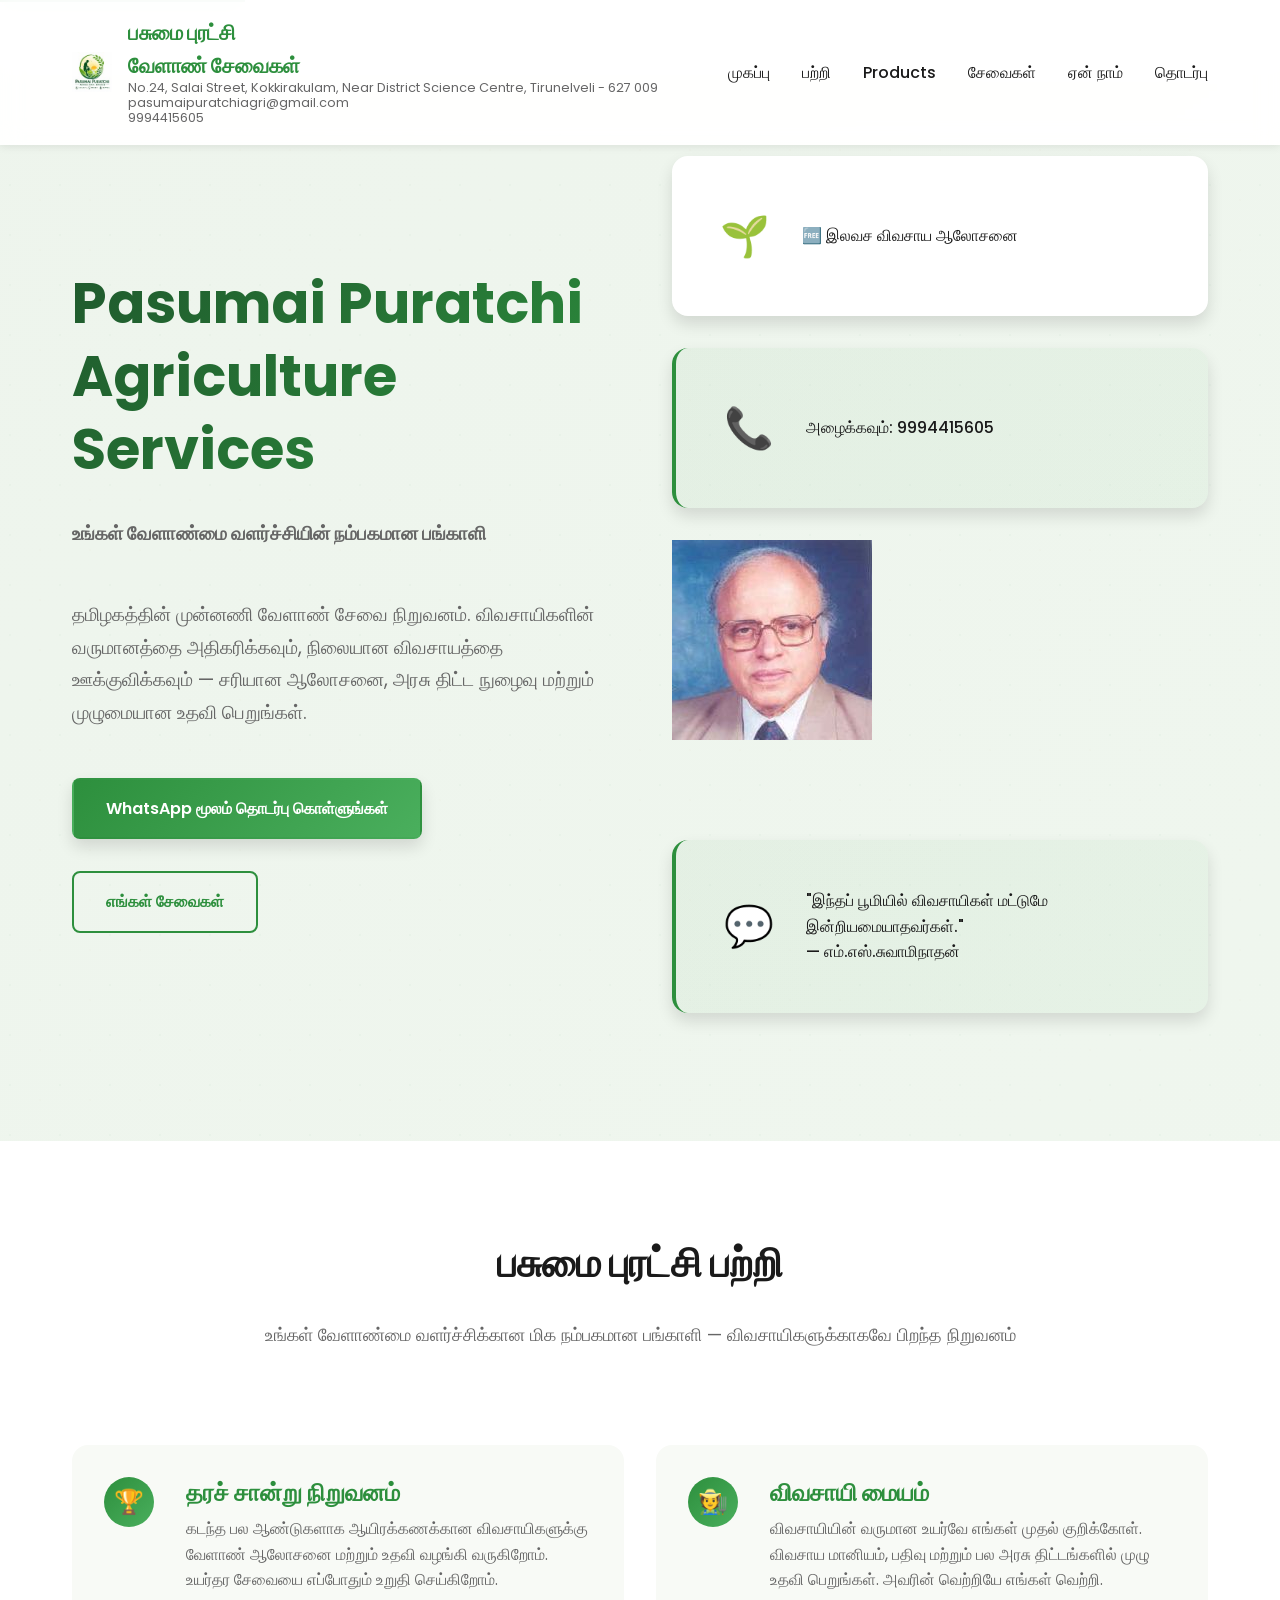
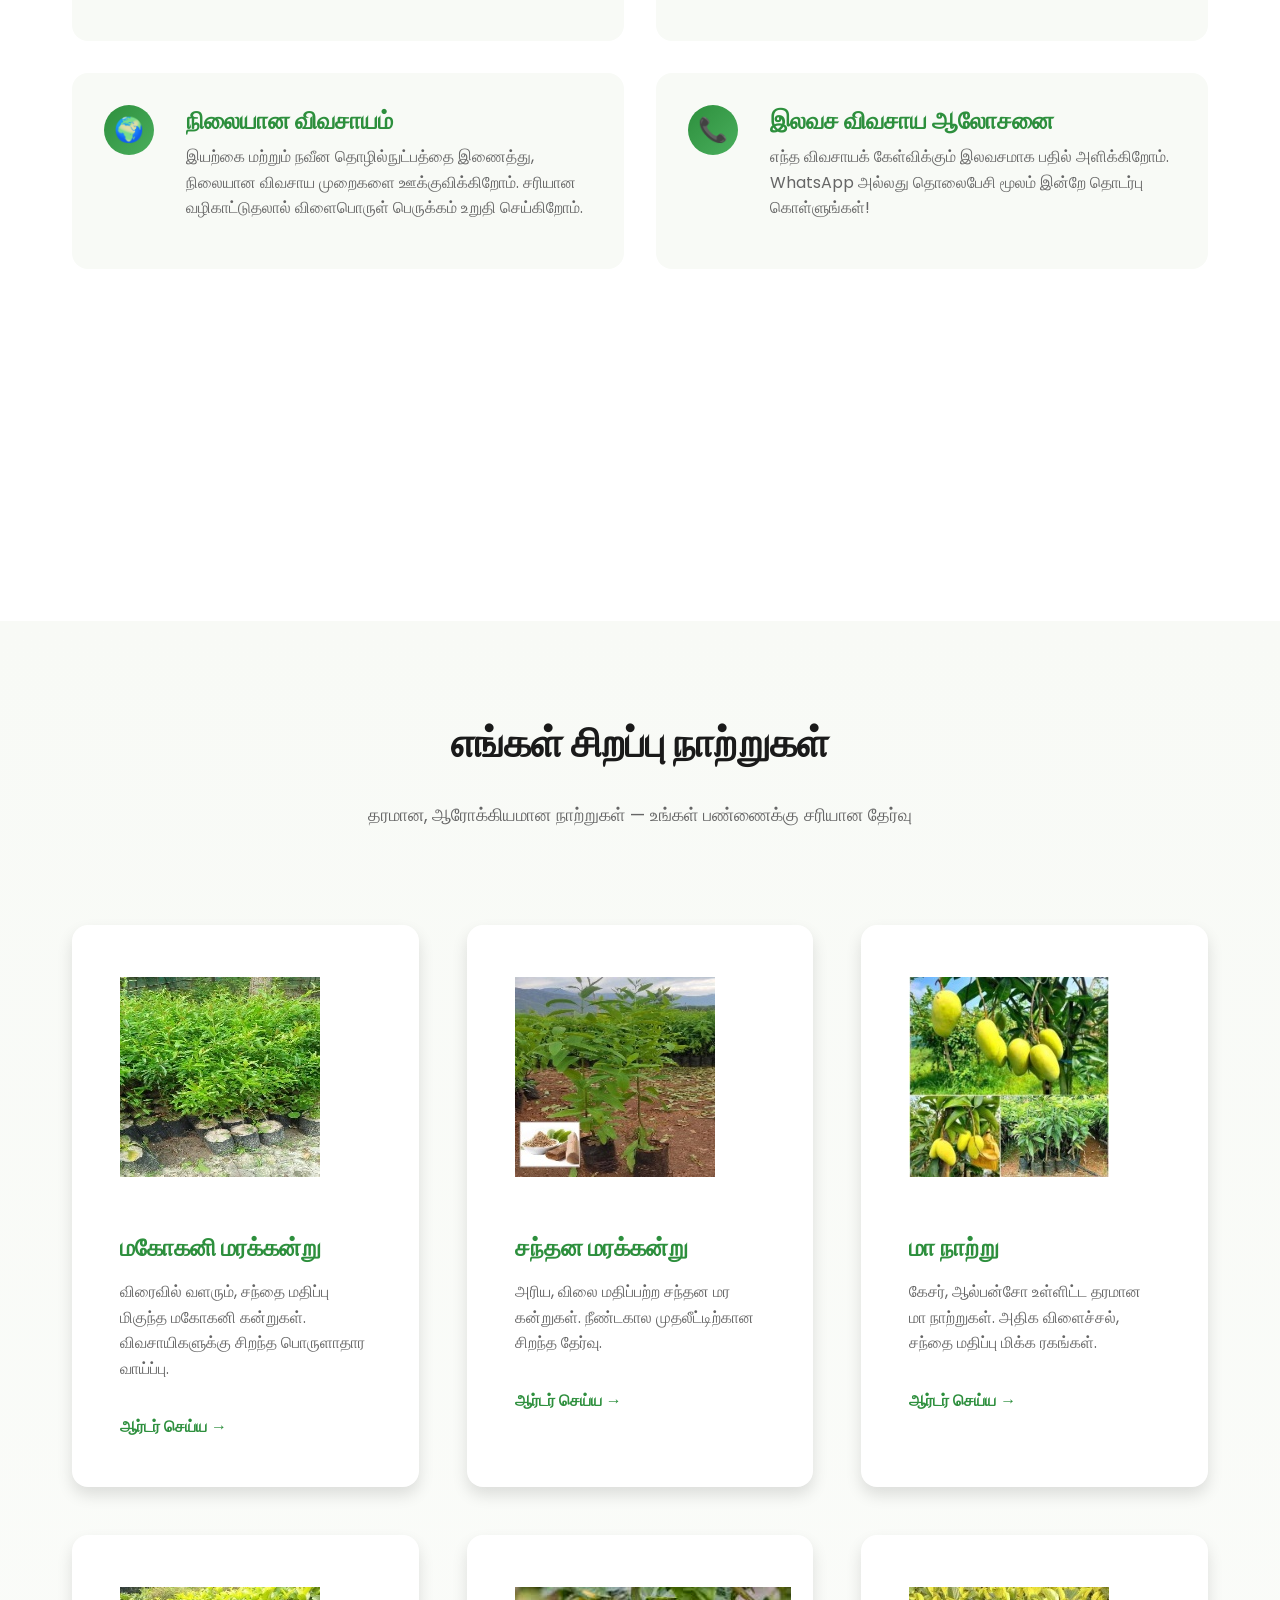
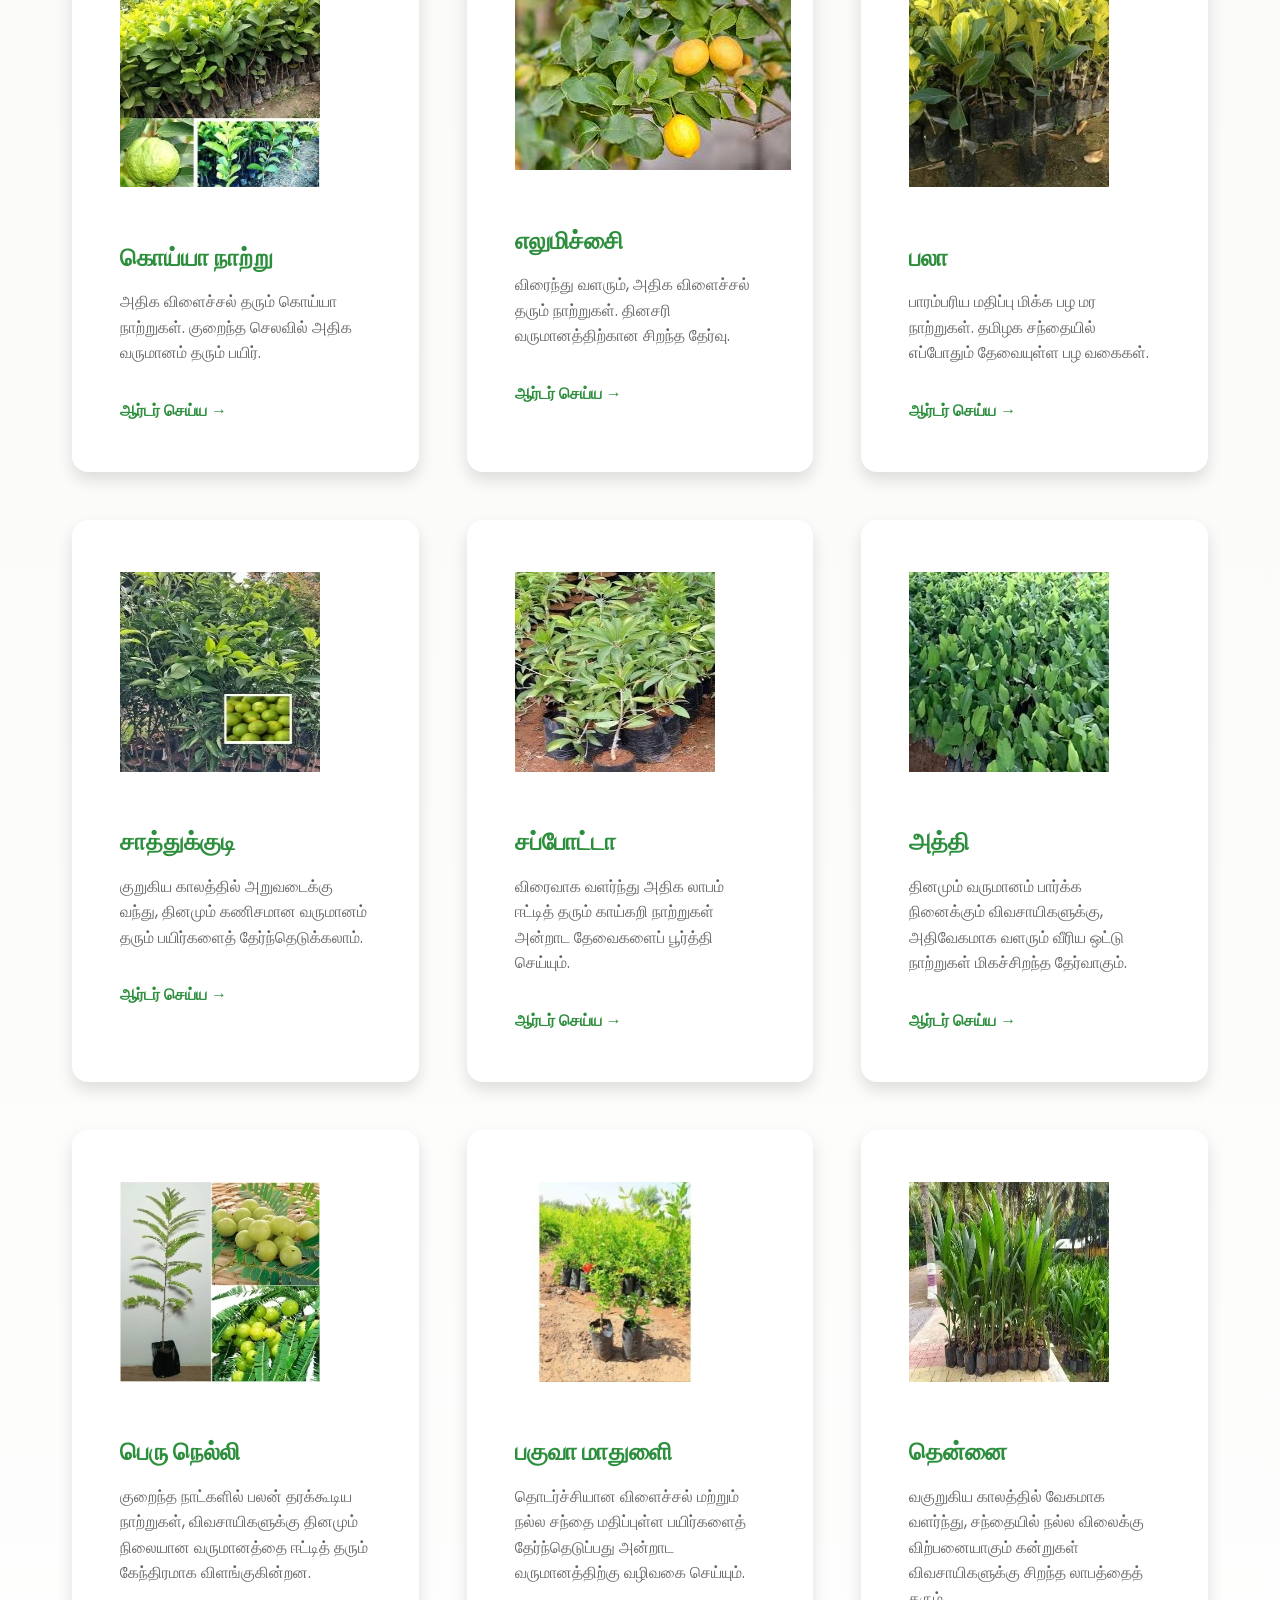
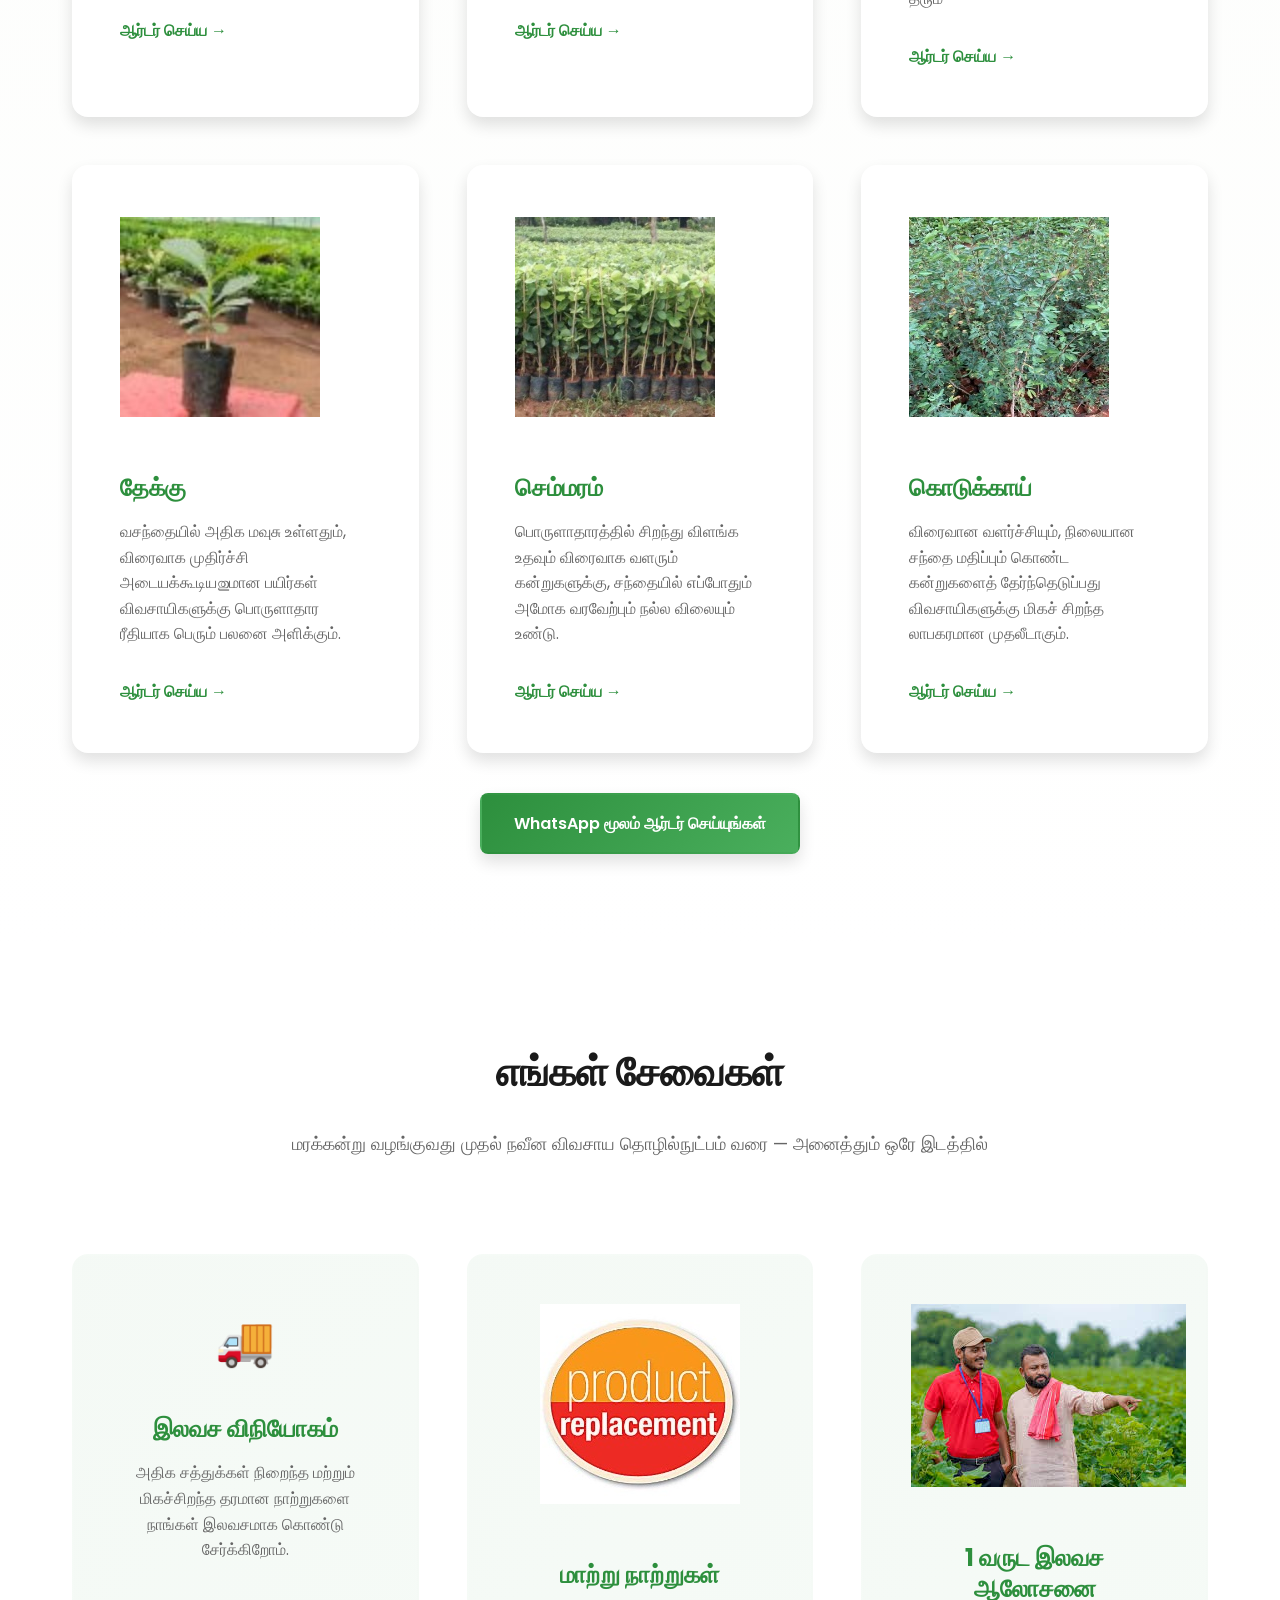
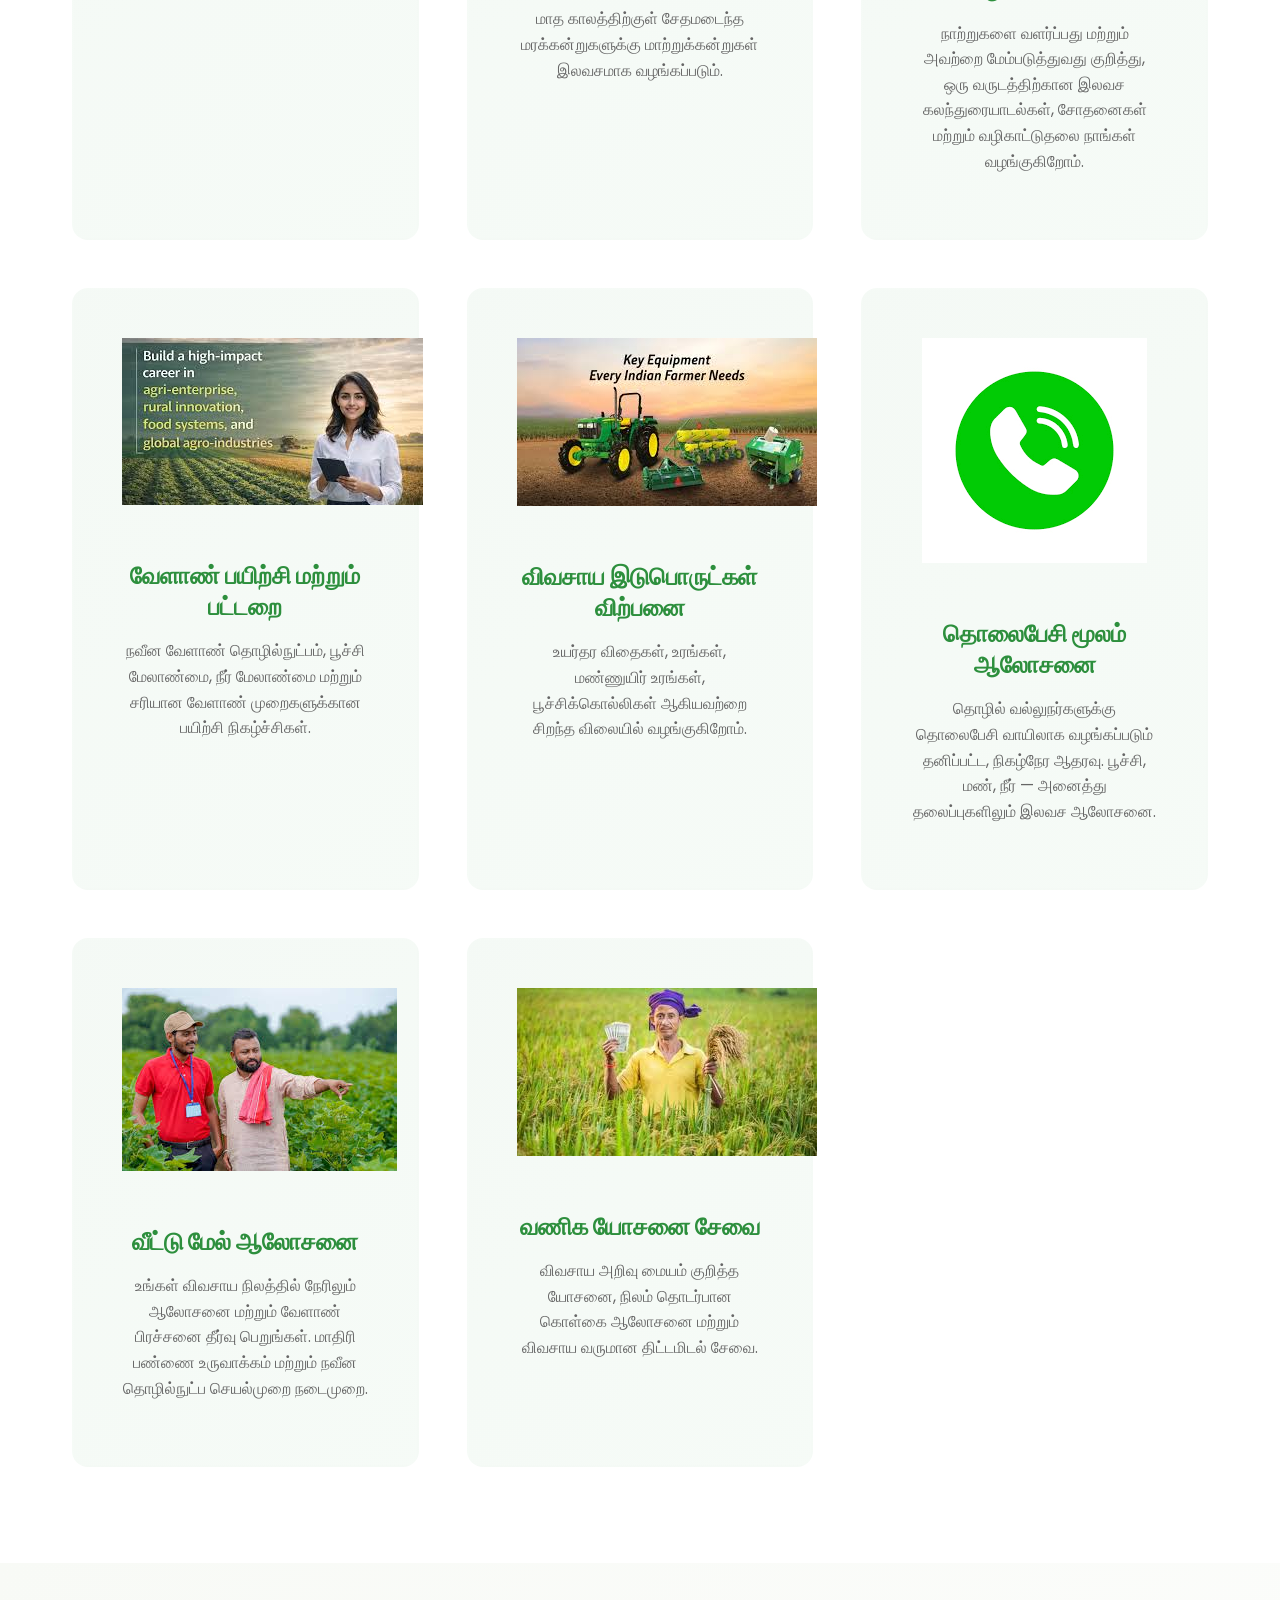
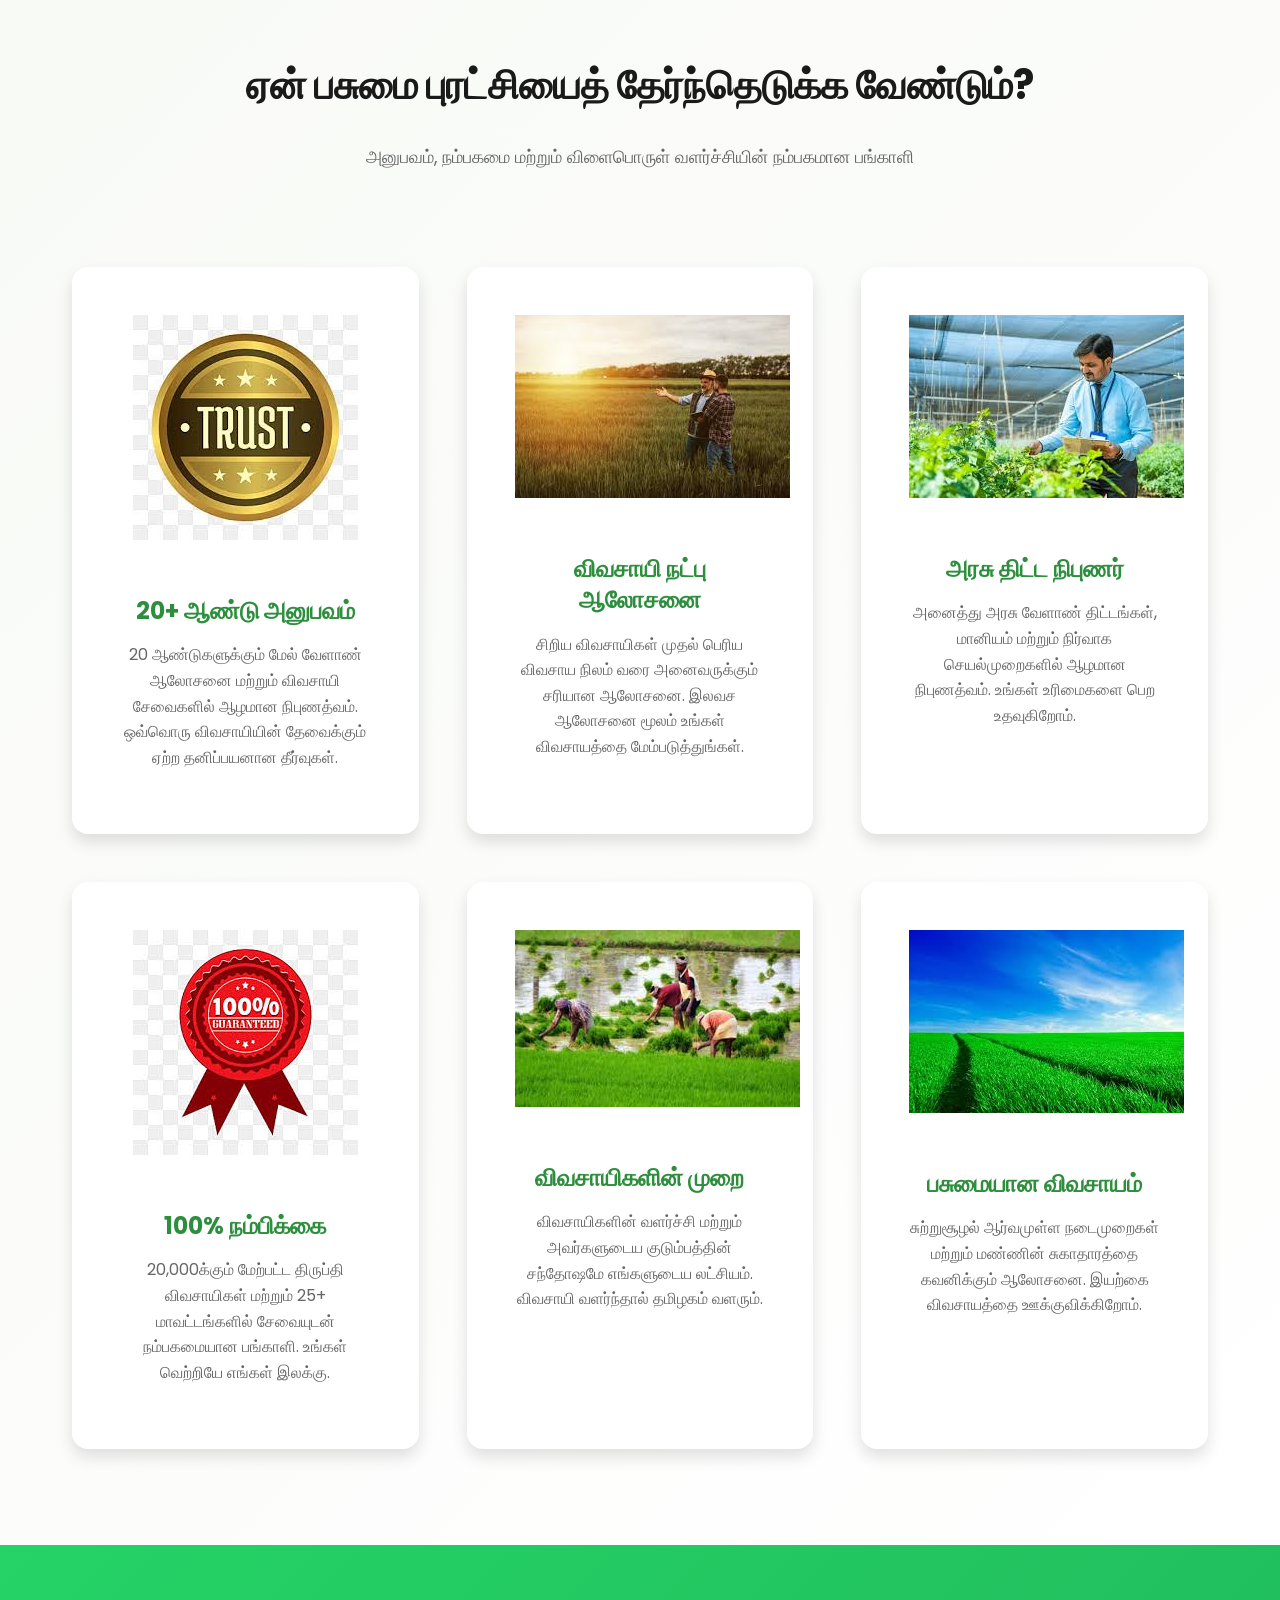
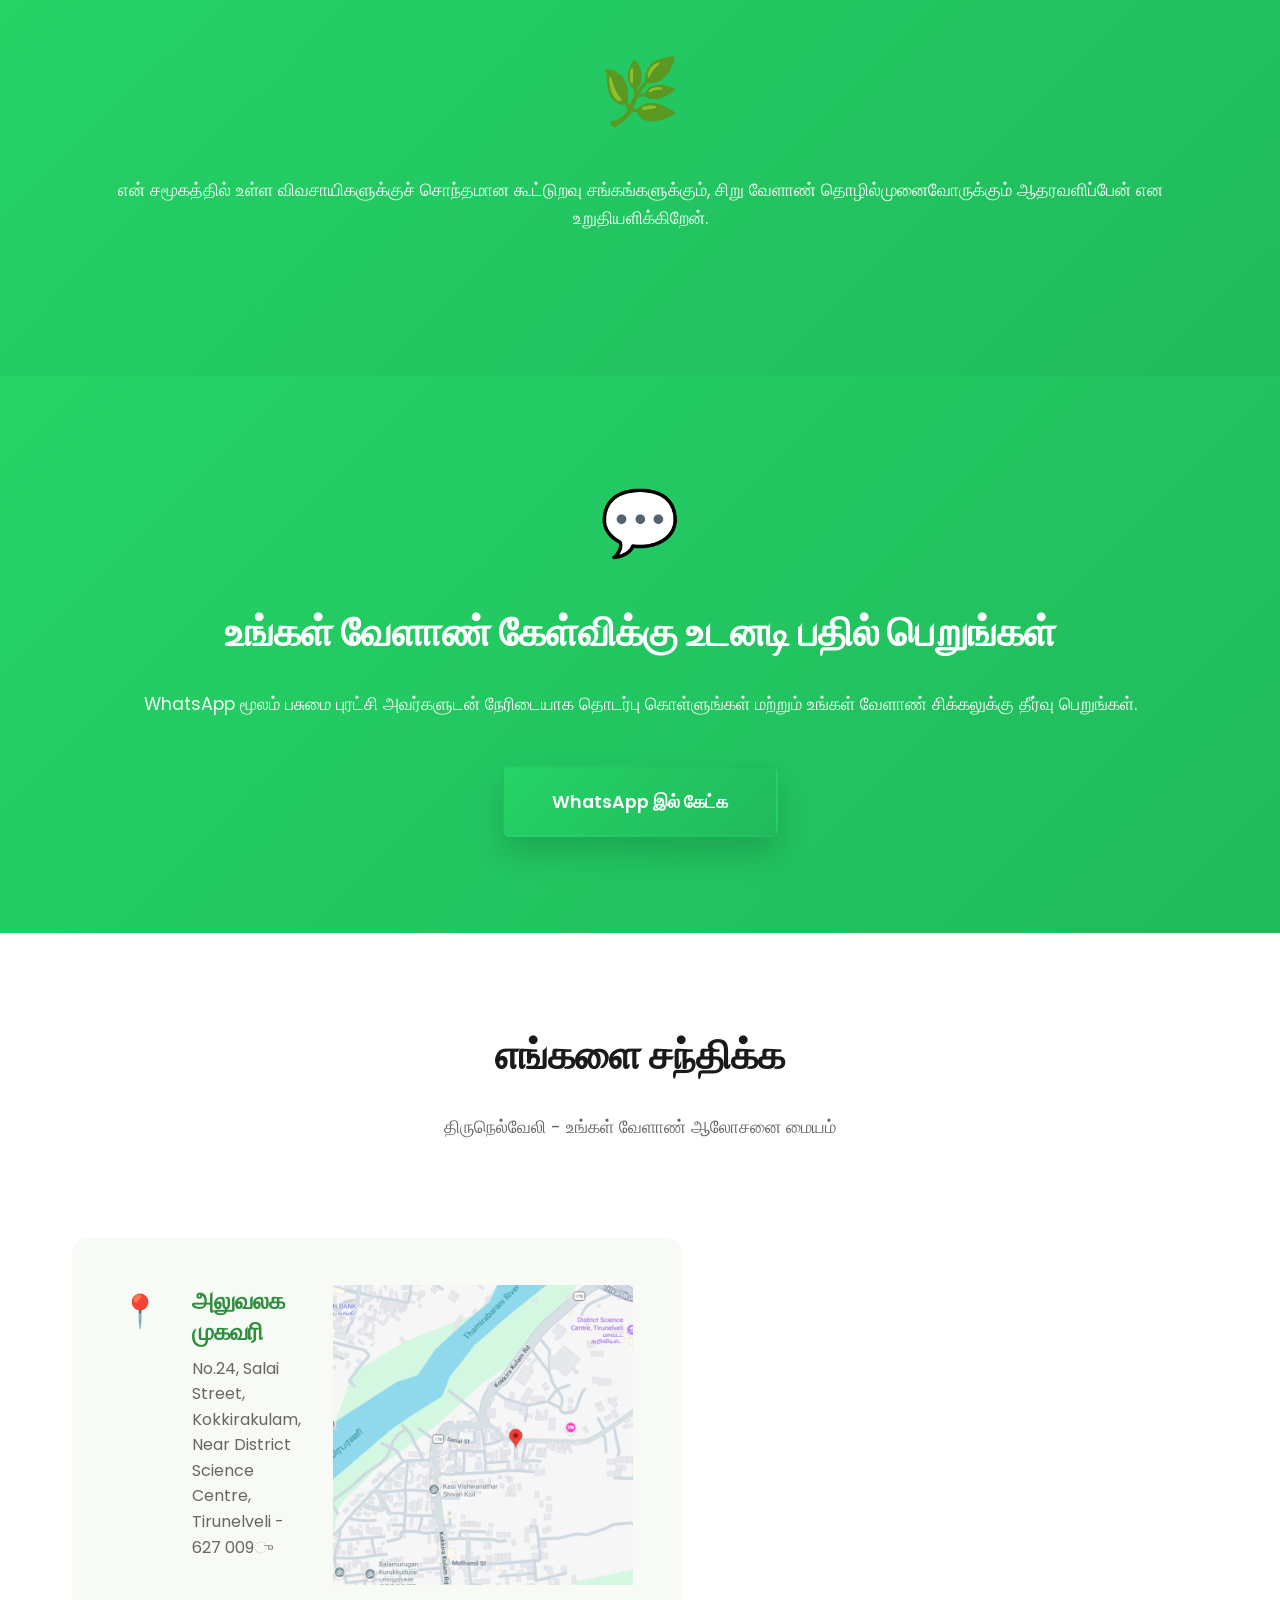
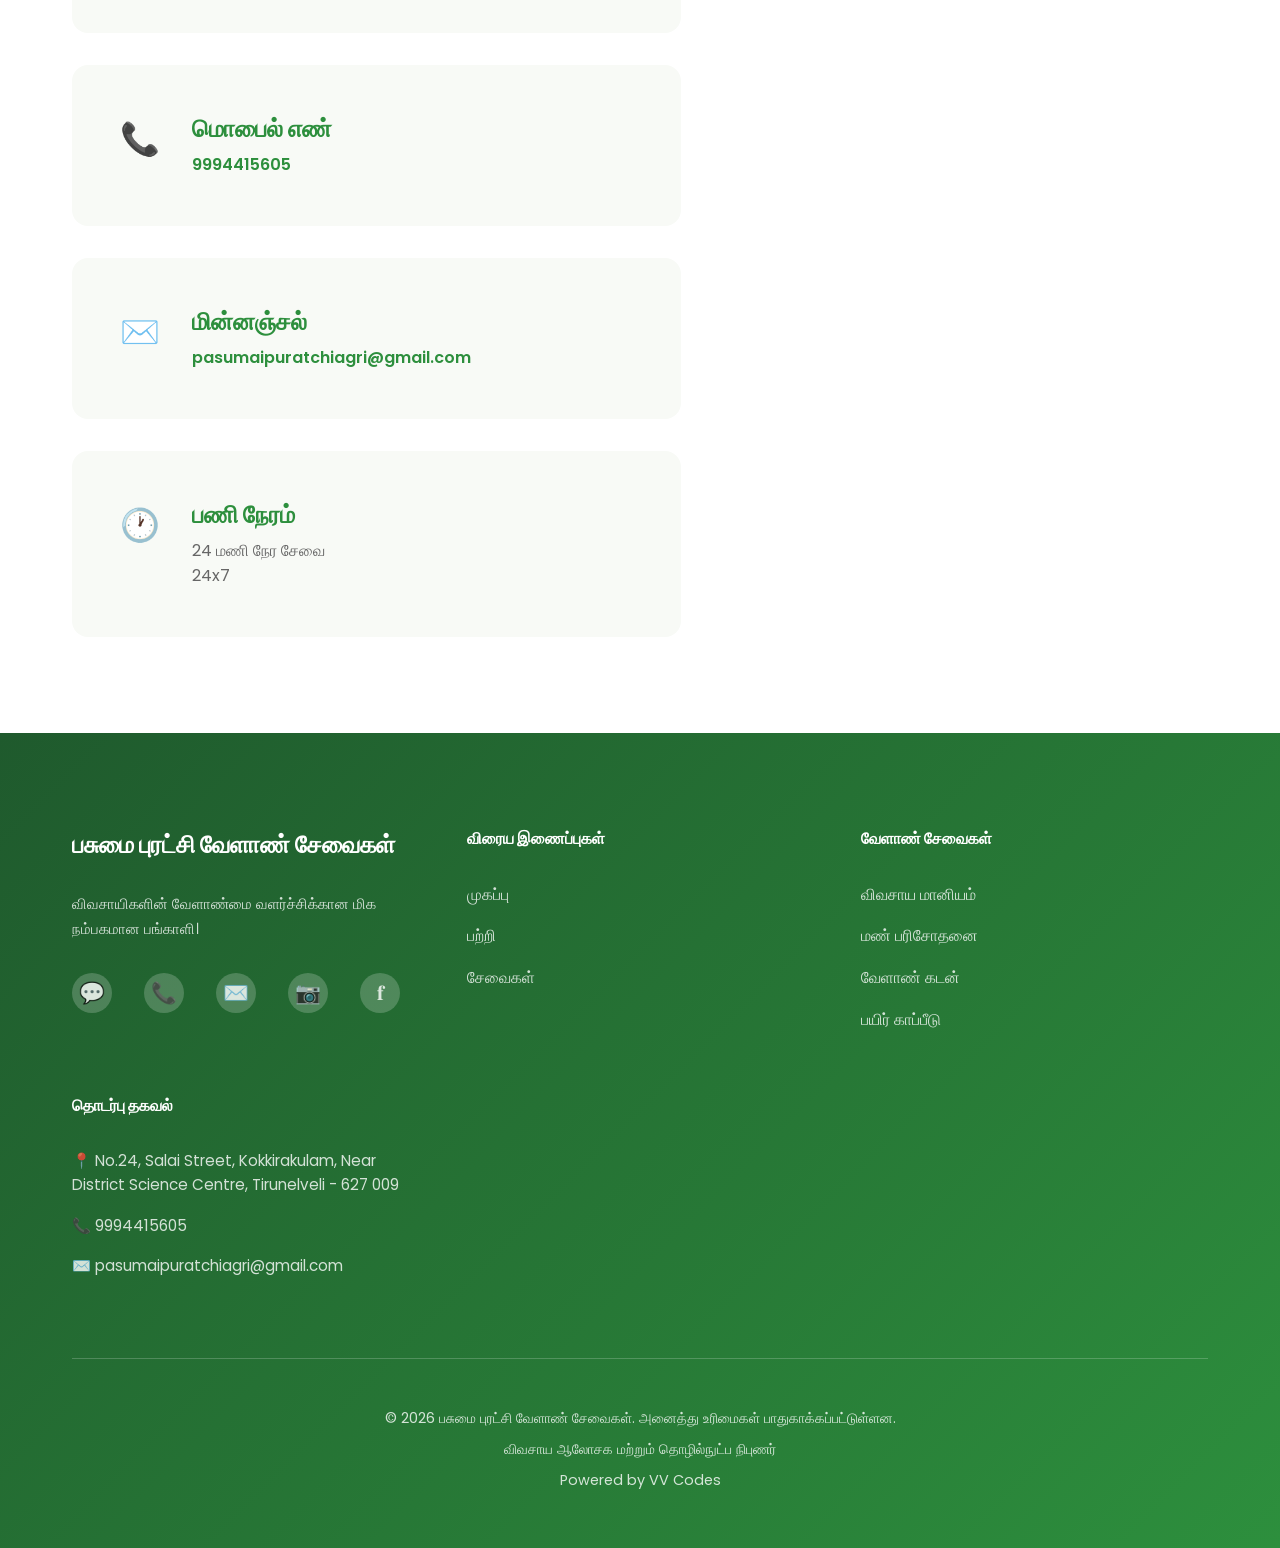
==== commit 846f02f9: "Update index.html" ====
--- a/index.html
+++ b/index.html
@@ -46,7 +46,7 @@
         <div class="container">
             <div class="hero-content">
                 <div class="hero-text">
-                    <h1 class="hero-title">பசுமை புரட்சி வேளாண் சேவைகள்</h1>
+                    <h1 class="hero-title">Pasumai Puratchi Agriculture Services</h1>
                     <h2 class="hero-subtitle">உங்கள் வேளாண்மை வளர்ச்சியின் நம்பகமான பங்காளி</h2>
                     <p class="hero-subtitle">தமிழகத்தின் முன்னணி வேளாண் சேவை நிறுவனம். விவசாயிகளின் வருமானத்தை அதிகரிக்கவும், நிலையான விவசாயத்தை ஊக்குவிக்கவும் — சரியான ஆலோசனை, அரசு திட்ட நுழைவு மற்றும் முழுமையான உதவி பெறுங்கள்.</p>
                     <div class="hero-buttons">
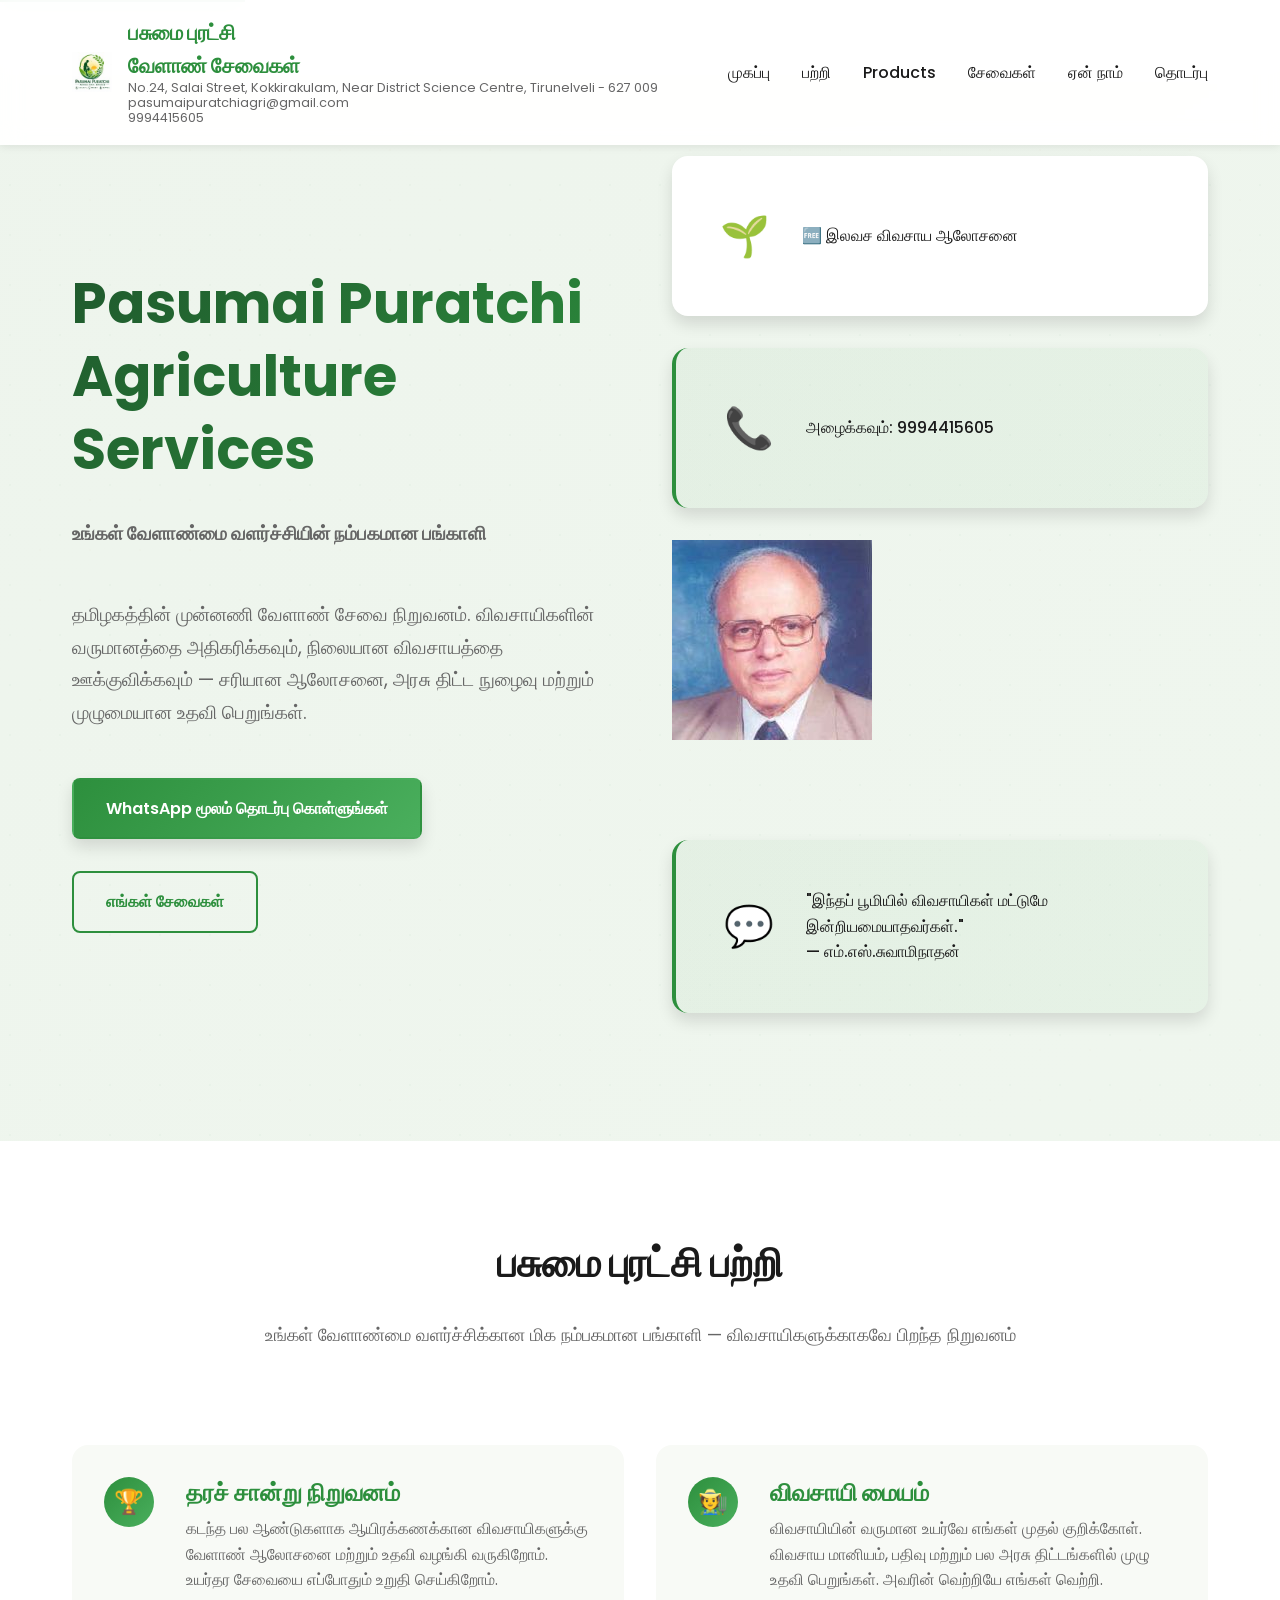
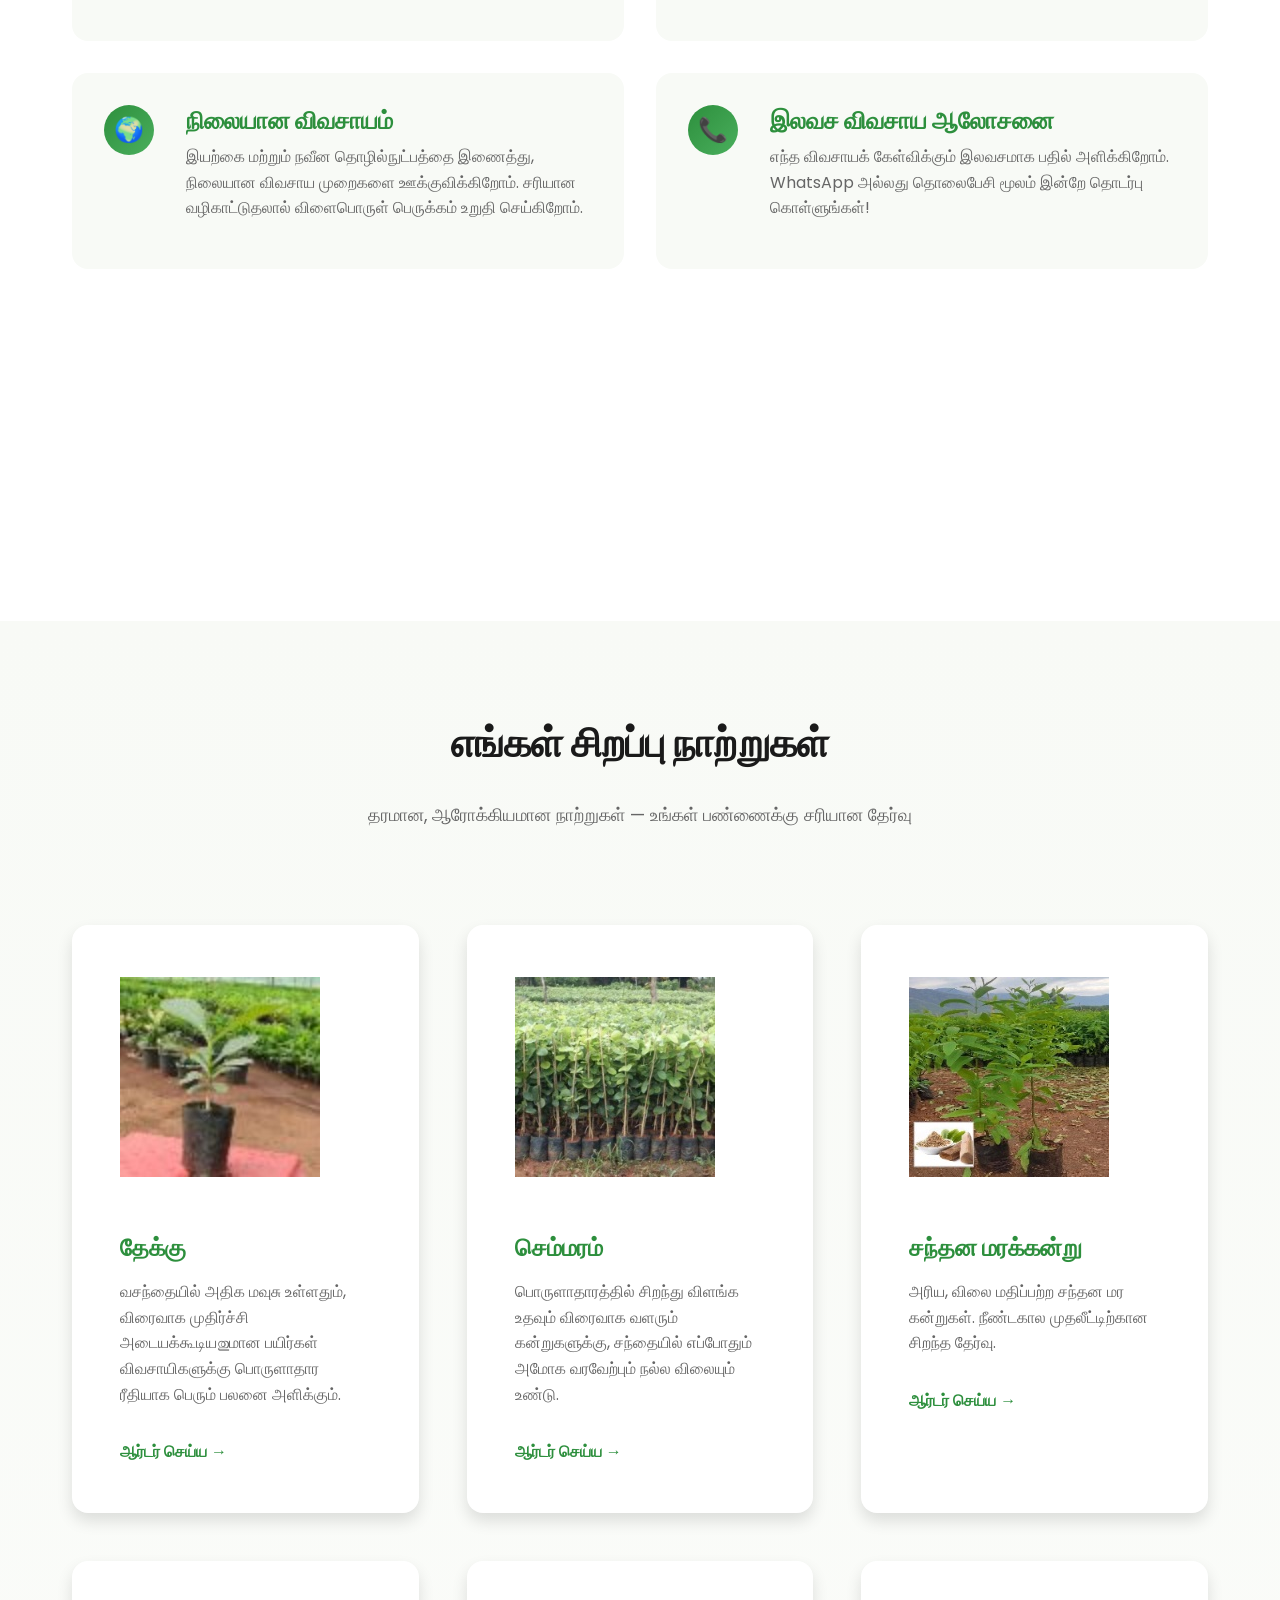
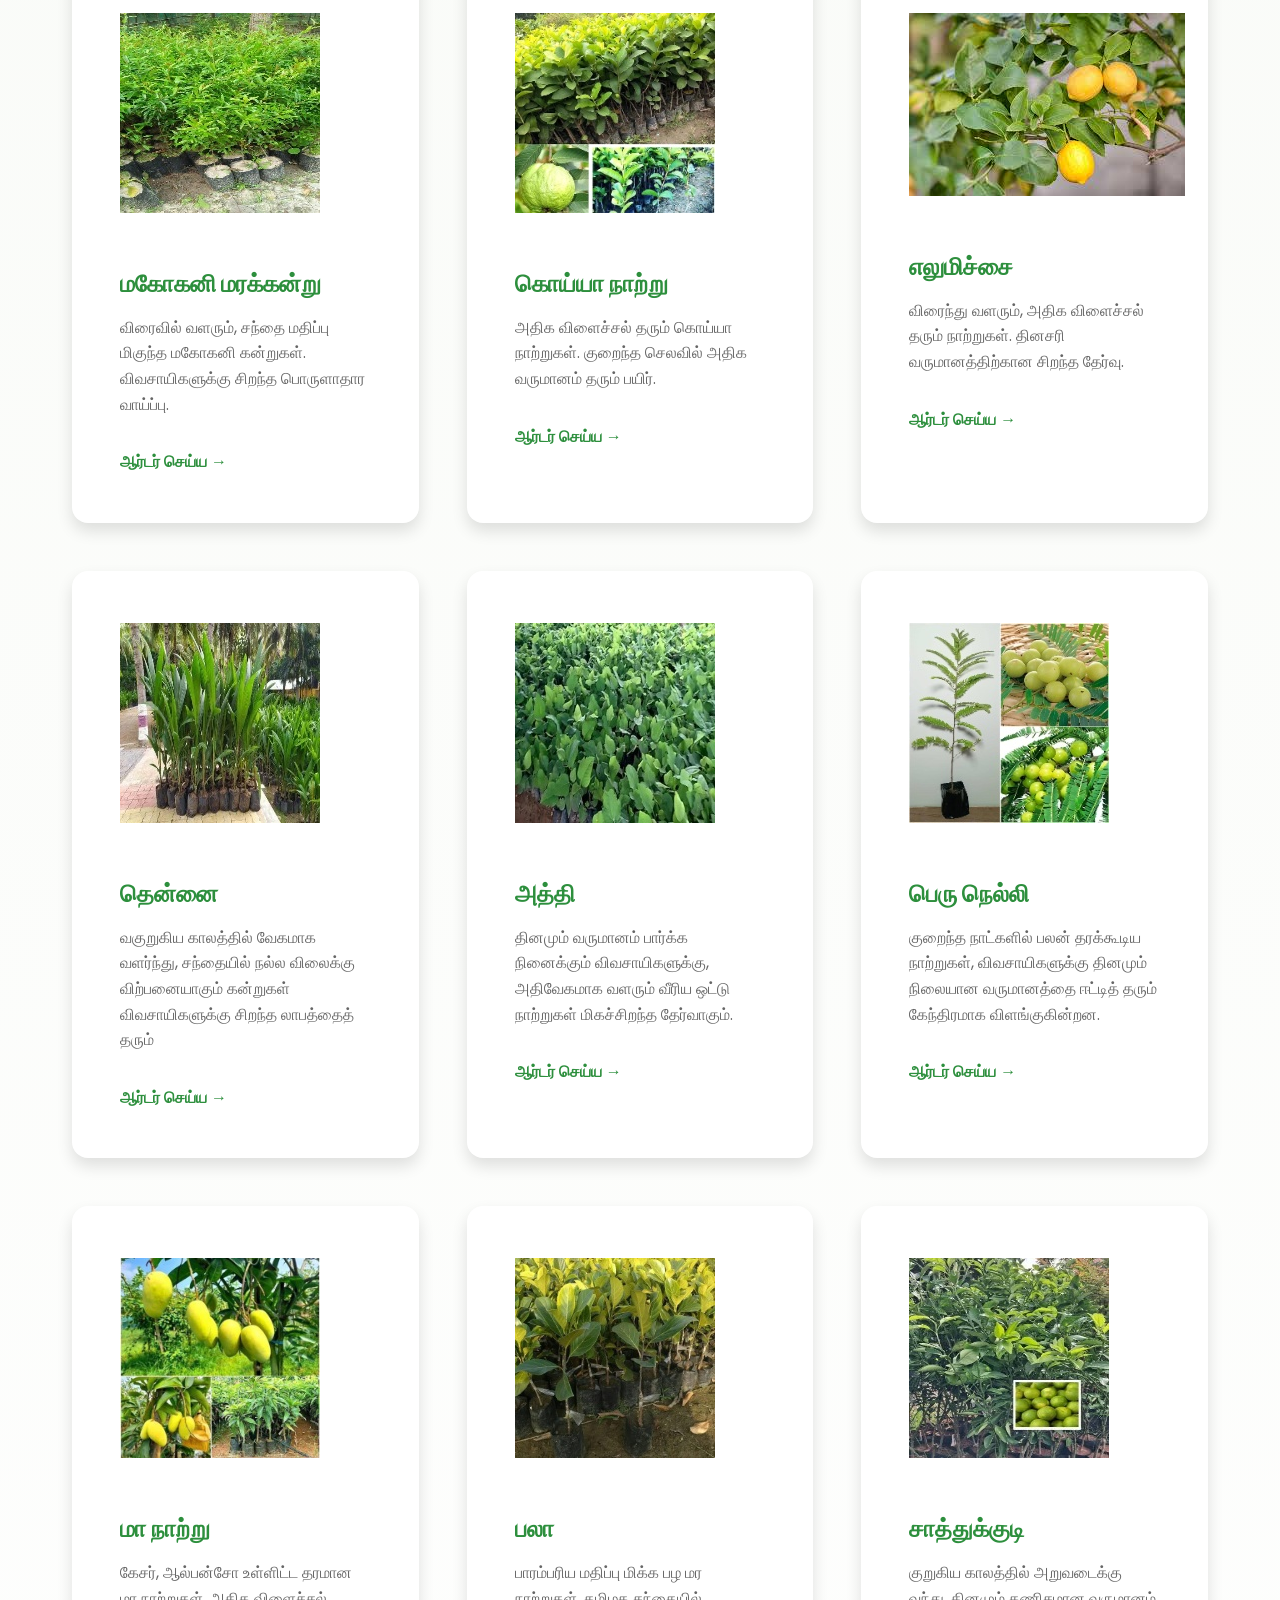
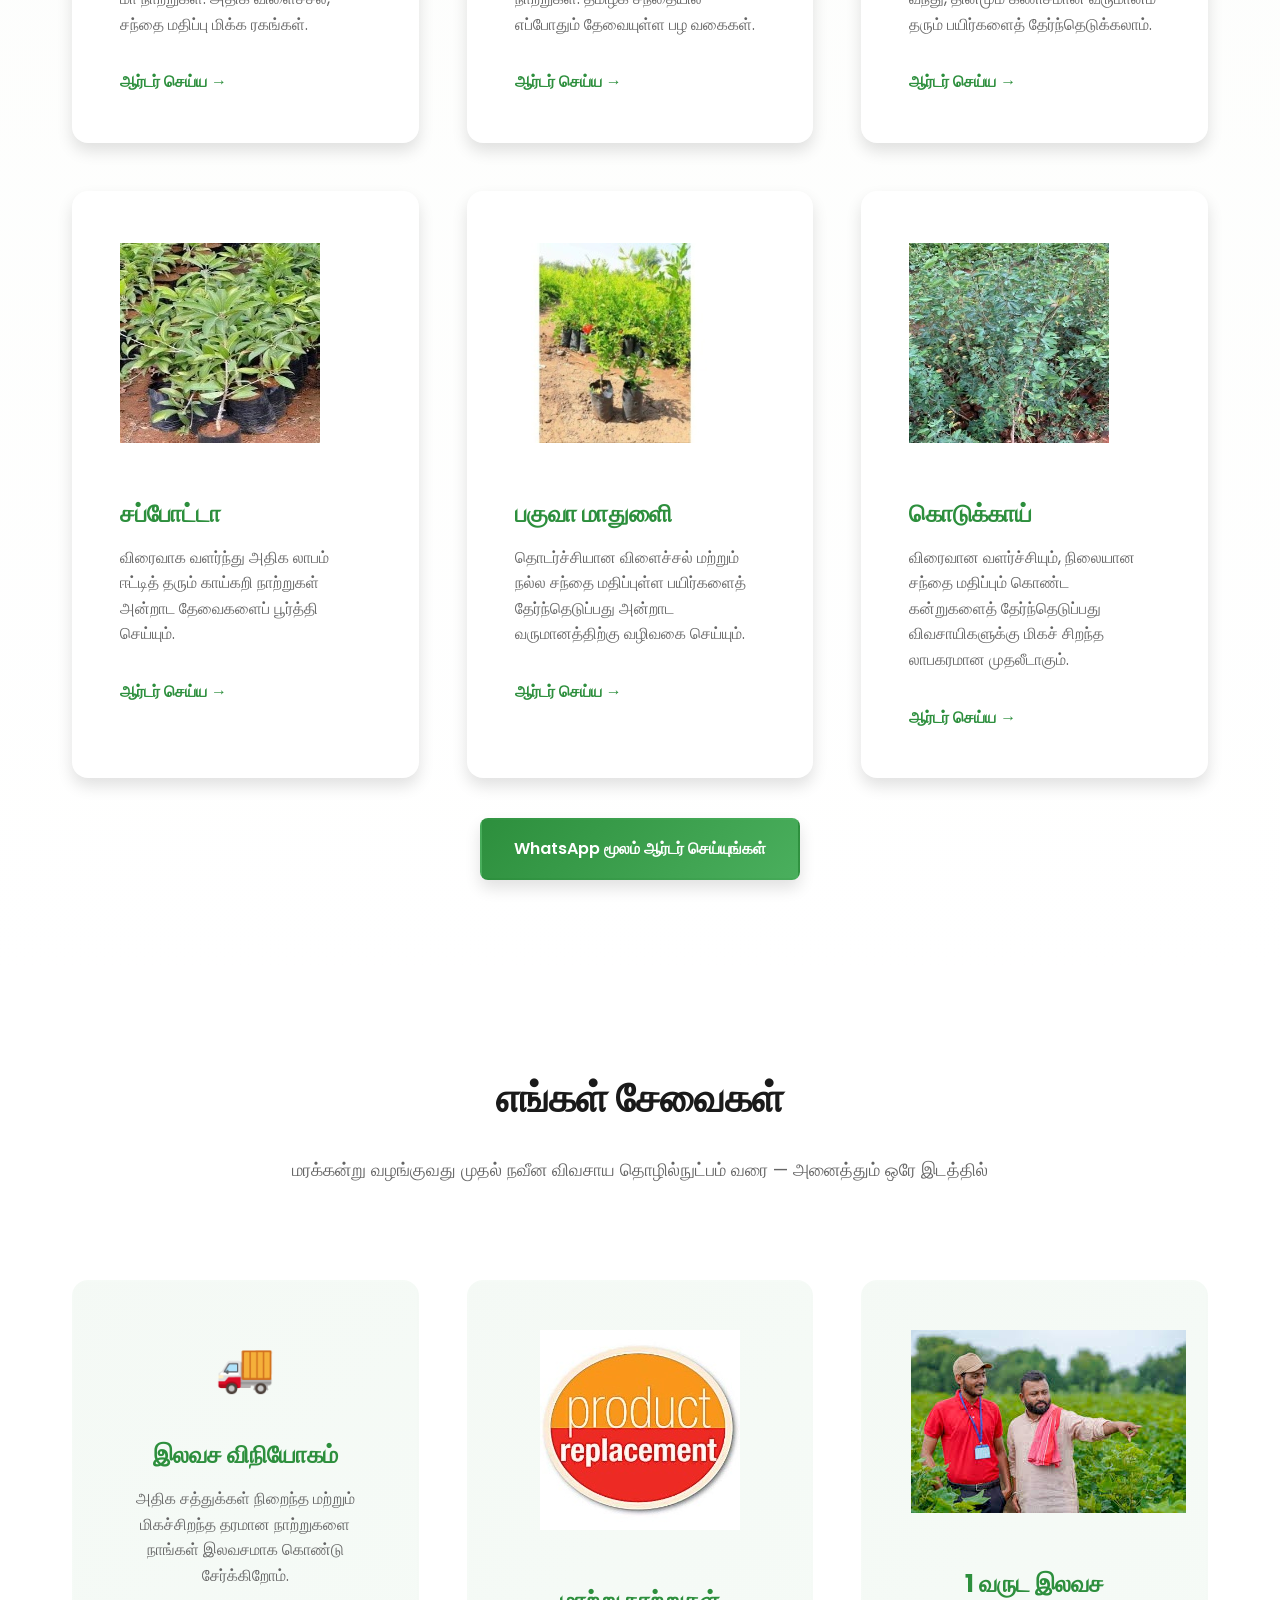
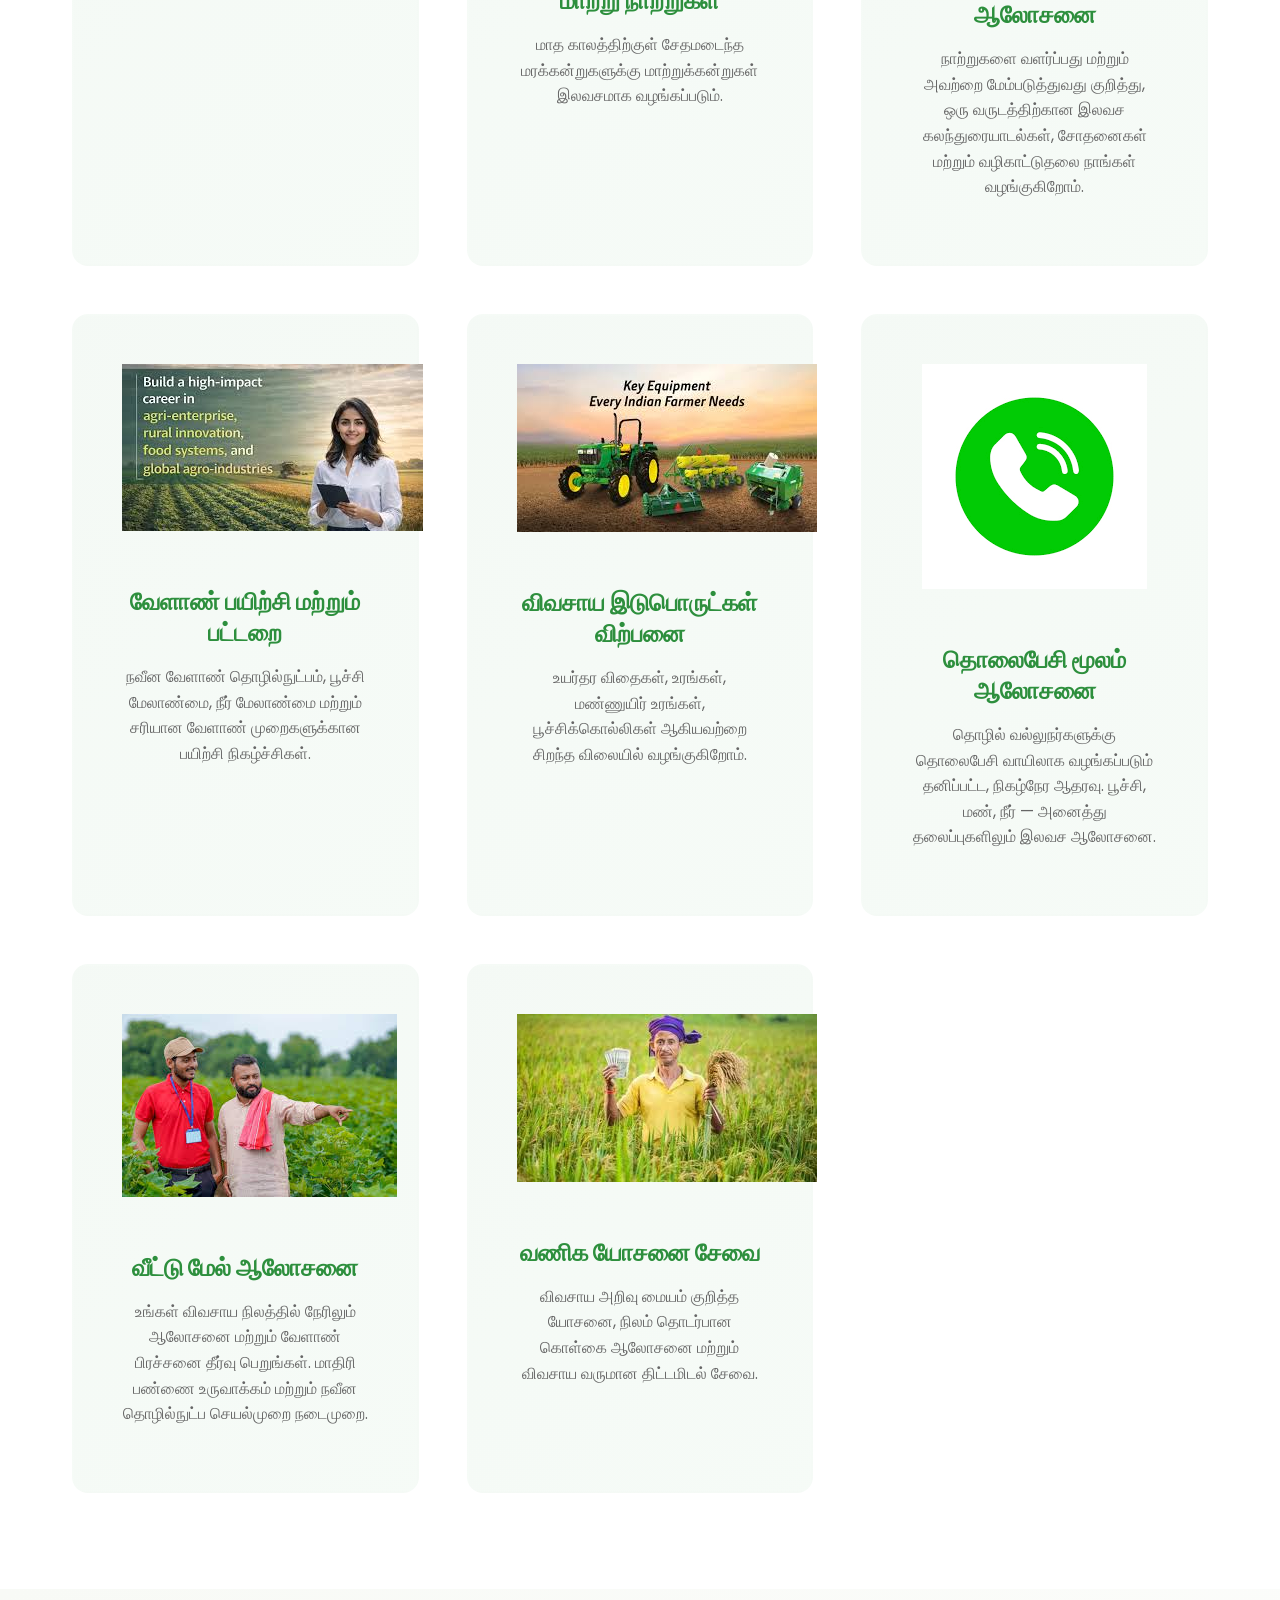
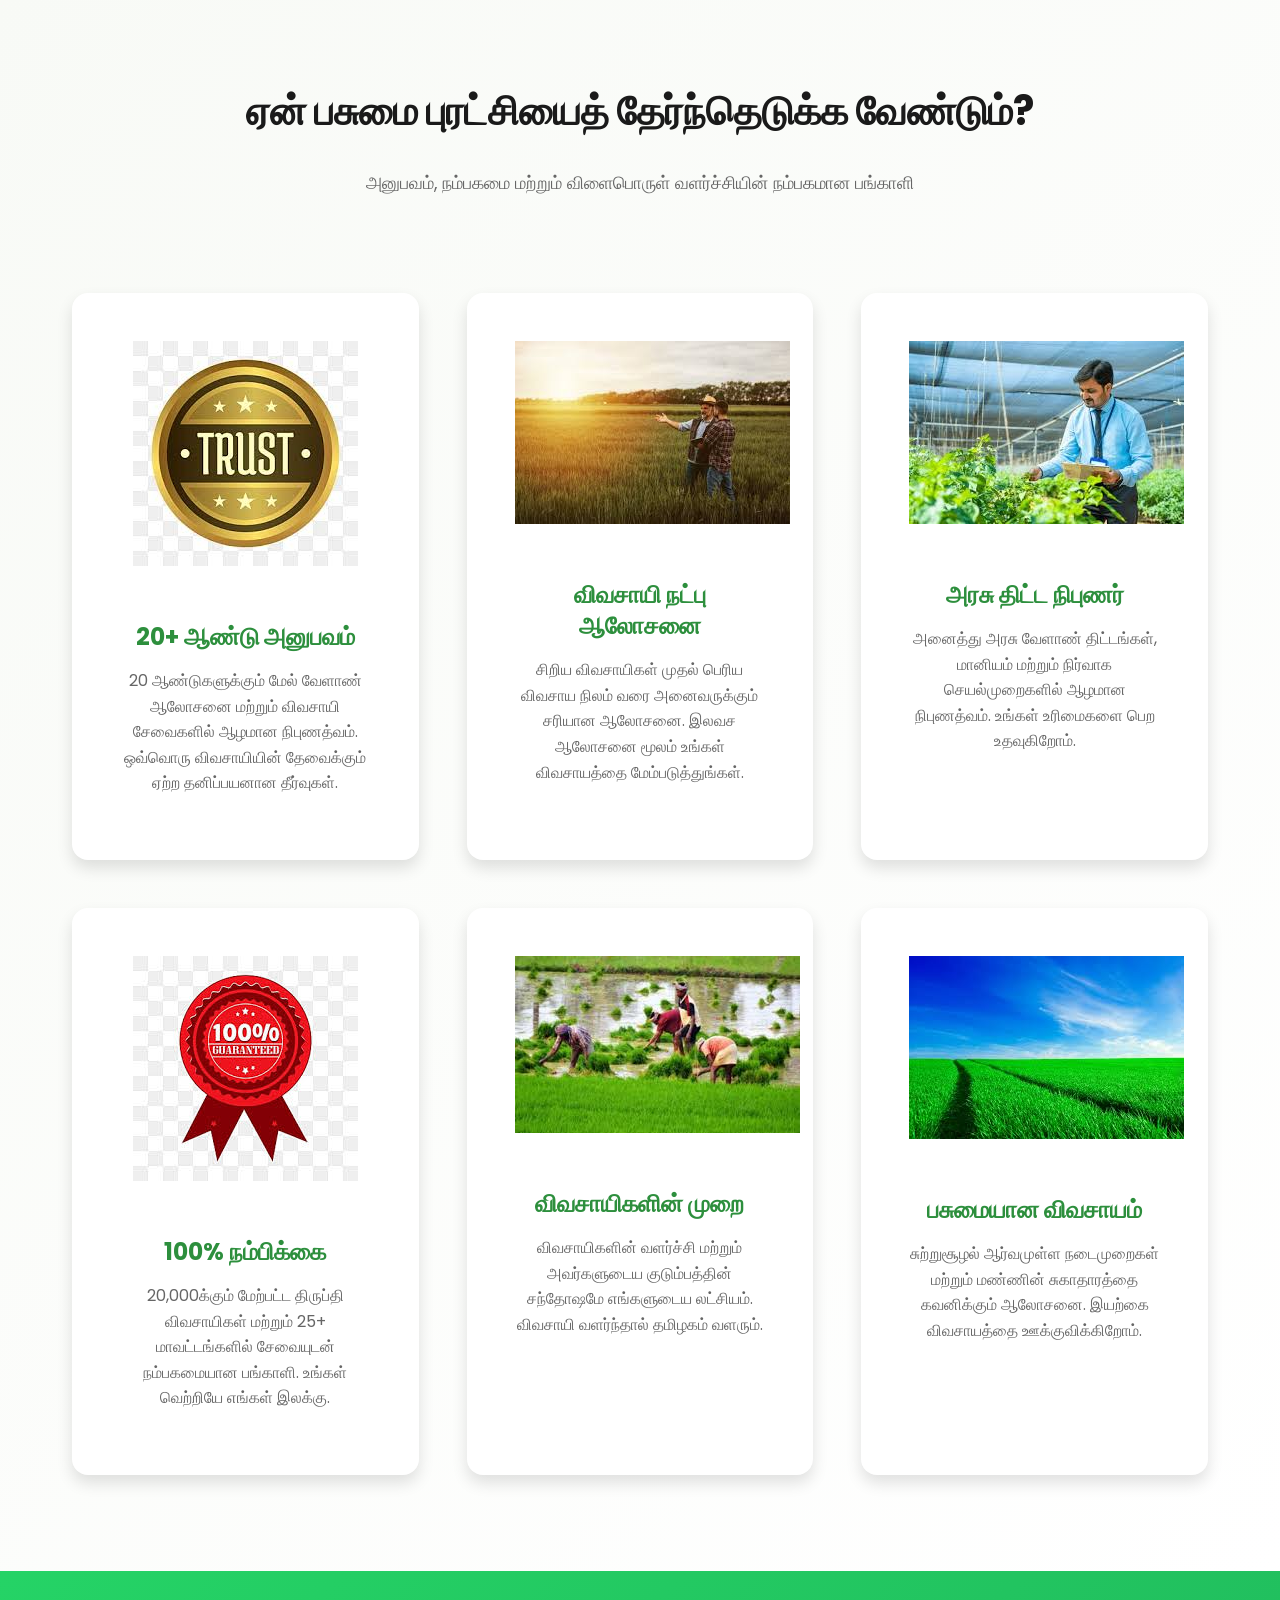
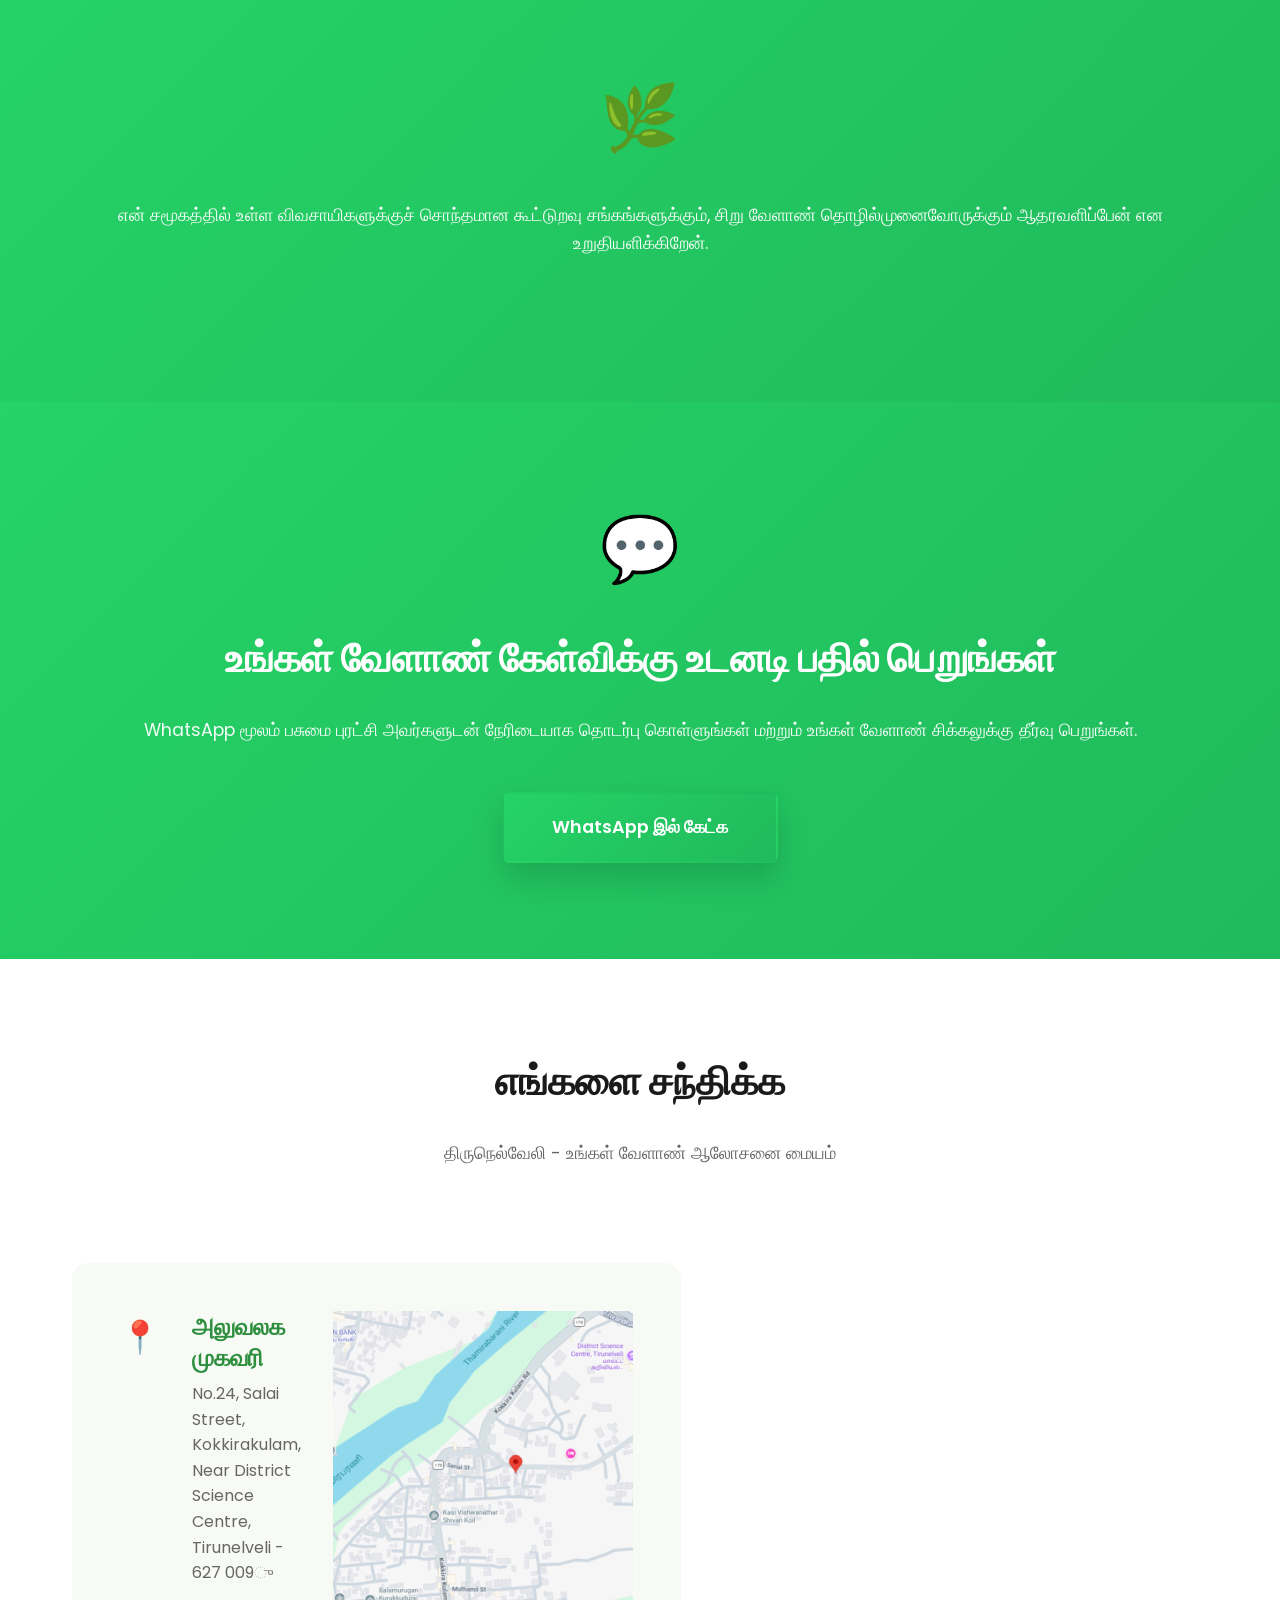
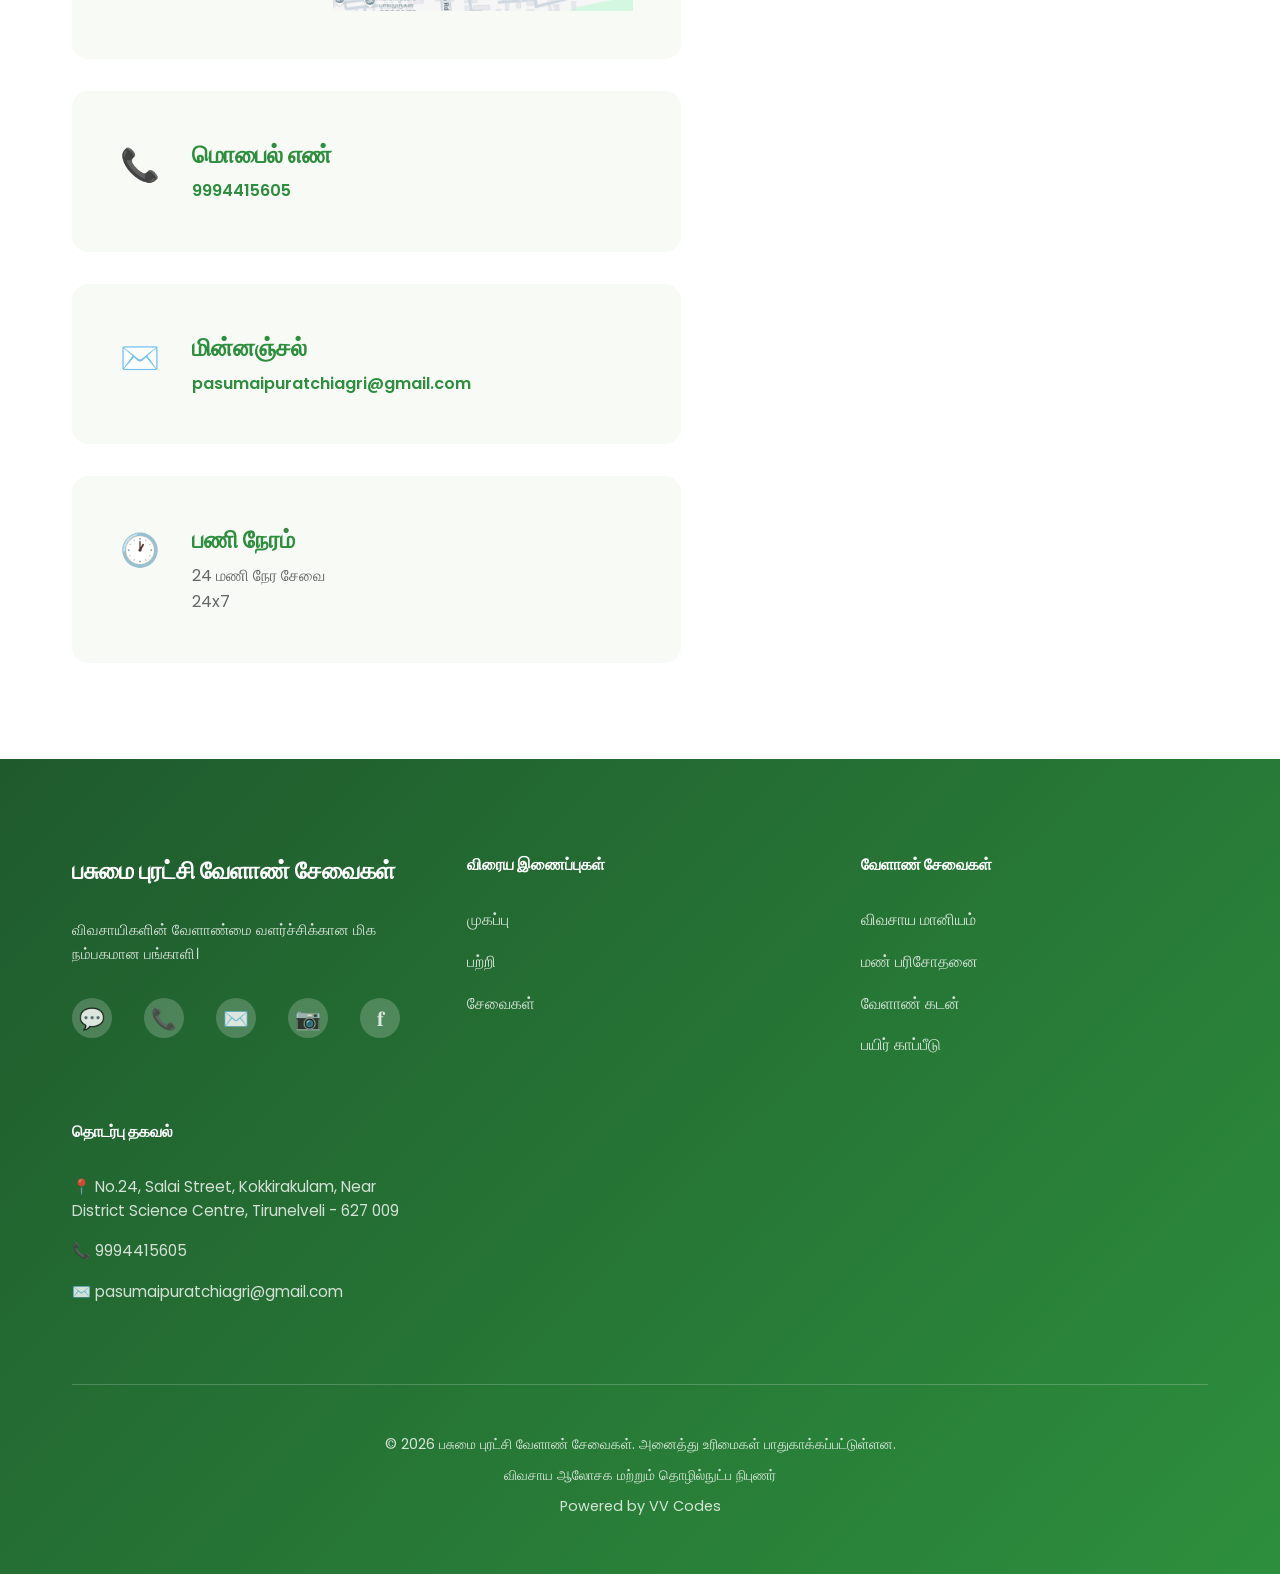
==== commit c4b95f2b: "Update index.html" ====
--- a/index.html
+++ b/index.html
@@ -148,33 +148,63 @@
             </div>
             <div class="services-grid">
                 <div class="service-card">
+                    <div class="service-icon"><img src="teak.jpg"></div>
+                    <h3>தேக்கு</h3>
+                    <p>வசந்தையில் அதிக மவுசு உள்ளதும், விரைவாக முதிர்ச்சி அடையக்கூடியതുமான பயிர்கள் விவசாயிகளுக்கு பொருளாதார ரீதியாக பெரும் பலனை அளிக்கும்.</p>
+                    <div class="service-link">ஆர்டர் செய்ய →</div>
+                </div>
+                <div class="service-card">
+                    <div class="service-icon"><img src="sem.jpg"></div>
+                    <h3>செம்மரம்</h3>
+                    <p>பொருளாதாரத்தில் சிறந்து விளங்க உதவும் விரைவாக வளரும் கன்றுகளுக்கு, சந்தையில் எப்போதும் அமோக வரவேற்பும் நல்ல விலையும் உண்டு.</p>
+                    <div class="service-link">ஆர்டர் செய்ய →</div>
+                </div>
+                <div class="service-card">
+                    <div class="service-icon"><img src="sa.jpg"></div>
+                    <h3>சந்தன மரக்கன்று</h3>
+                    <p>அரிய, விலை மதிப்பற்ற சந்தன மர கன்றுகள். நீண்டகால முதலீட்டிற்கான சிறந்த தேர்வு.</p>
+                    <div class="service-link">ஆர்டர் செய்ய →</div>
+                </div>
+                <div class="service-card">
                     <div class="service-icon"><img src="mahogany.jpg"></div>
                     <h3>மகோகனி மரக்கன்று</h3>
                     <p>விரைவில் வளரும், சந்தை மதிப்பு மிகுந்த மகோகனி கன்றுகள். விவசாயிகளுக்கு சிறந்த பொருளாதார வாய்ப்பு.</p>
                     <div class="service-link">ஆர்டர் செய்ய →</div>
                 </div>
                 <div class="service-card">
-                    <div class="service-icon"><img src="sa.jpg"></div>
-                    <h3>சந்தன மரக்கன்று</h3>
-                    <p>அரிய, விலை மதிப்பற்ற சந்தன மர கன்றுகள். நீண்டகால முதலீட்டிற்கான சிறந்த தேர்வு.</p>
+                    <div class="service-icon"><img src="go.jpg"></div>
+                    <h3>கொய்யா நாற்று</h3>
+                    <p>அதிக விளைச்சல் தரும் கொய்யா நாற்றுகள். குறைந்த செலவில் அதிக வருமானம் தரும் பயிர்.</p>
+                    <div class="service-link">ஆர்டர் செய்ய →</div>
+                </div>
+                 <div class="service-card">
+                    <div class="service-icon"><img src="le.jpg"></div>
+                    <h3>எலுமிச்சை</h3>
+                    <p>விரைந்து வளரும், அதிக விளைச்சல் தரும் நாற்றுகள். தினசரி வருமானத்திற்கான சிறந்த தேர்வு.</p>
+                    <div class="service-link">ஆர்டர் செய்ய →</div>
+                </div>
+                <div class="service-card">
+                    <div class="service-icon"><img src="coconut.jpg"></div>
+                    <h3>தென்னை</h3>
+                    <p>வகுறுகிய காலத்தில் வேகமாக வளர்ந்து, சந்தையில் நல்ல விலைக்கு விற்பனையாகும் கன்றுகள் விவசாயிகளுக்கு சிறந்த லாபத்தைத் தரும்</p>
+                    <div class="service-link">ஆர்டர் செய்ய →</div>
+                </div>
+                 <div class="service-card">
+                    <div class="service-icon"><img src="athi.jpg"></div>
+                    <h3>அத்தி</h3>
+                    <p>தினமும் வருமானம் பார்க்க நினைக்கும் விவசாயிகளுக்கு, அதிவேகமாக வளரும் வீரிய ஒட்டு நாற்றுகள் மிகச்சிறந்த தேர்வாகும்.</p>
+                    <div class="service-link">ஆர்டர் செய்ய →</div>
+                </div>
+                <div class="service-card">
+                    <div class="service-icon"><img src="amla.jpg"></div>
+                    <h3>பெரு நெல்லி</h3>
+                    <p>குறைந்த நாட்களில் பலன் தரக்கூடிய நாற்றுகள், விவசாயிகளுக்கு தினமும் நிலையான வருமானத்தை ஈட்டித் தரும் கேந்திரமாக விளங்குகின்றன.</p>
                     <div class="service-link">ஆர்டர் செய்ய →</div>
                 </div>
                 <div class="service-card">
                     <div class="service-icon"><img src="mango.jpg"></div>
                     <h3>மா நாற்று</h3>
                     <p>கேசர், ஆல்பன்சோ உள்ளிட்ட தரமான மா நாற்றுகள். அதிக விளைச்சல், சந்தை மதிப்பு மிக்க ரகங்கள்.</p>
-                    <div class="service-link">ஆர்டர் செய்ய →</div>
-                </div>
-                <div class="service-card">
-                    <div class="service-icon"><img src="go.jpg"></div>
-                    <h3>கொய்யா நாற்று</h3>
-                    <p>அதிக விளைச்சல் தரும் கொய்யா நாற்றுகள். குறைந்த செலவில் அதிக வருமானம் தரும் பயிர்.</p>
-                    <div class="service-link">ஆர்டர் செய்ய →</div>
-                </div>
-                <div class="service-card">
-                    <div class="service-icon"><img src="le.jpg"></div>
-                    <h3>எலுமிச்சைி</h3>
-                    <p>விரைந்து வளரும், அதிக விளைச்சல் தரும் நாற்றுகள். தினசரி வருமானத்திற்கான சிறந்த தேர்வு.</p>
                     <div class="service-link">ஆர்டர் செய்ய →</div>
                 </div>
                 <div class="service-card">
@@ -195,40 +225,10 @@
                     <p>விரைவாக வளர்ந்து அதிக லாபம் ஈட்டித் தரும் காய்கறி நாற்றுகள் அன்றாட தேவைகளைப் பூர்த்தி செய்யும்.</p>
                     <div class="service-link">ஆர்டர் செய்ய →</div>
                 </div>
-                 <div class="service-card">
-                    <div class="service-icon"><img src="athi.jpg"></div>
-                    <h3>அத்தி</h3>
-                    <p>தினமும் வருமானம் பார்க்க நினைக்கும் விவசாயிகளுக்கு, அதிவேகமாக வளரும் வீரிய ஒட்டு நாற்றுகள் மிகச்சிறந்த தேர்வாகும்.</p>
-                    <div class="service-link">ஆர்டர் செய்ய →</div>
-                </div>
-             <div class="service-card">
-                    <div class="service-icon"><img src="amla.jpg"></div>
-                    <h3>பெரு நெல்லி</h3>
-                    <p>குறைந்த நாட்களில் பலன் தரக்கூடிய நாற்றுகள், விவசாயிகளுக்கு தினமும் நிலையான வருமானத்தை ஈட்டித் தரும் கேந்திரமாக விளங்குகின்றன.</p>
-                    <div class="service-link">ஆர்டர் செய்ய →</div>
-                </div>
              <div class="service-card">
                     <div class="service-icon"><img src="pom.jpg"></div>
                     <h3>பகுவா மாதுளைி</h3>
                     <p>தொடர்ச்சியான விளைச்சல் மற்றும் நல்ல சந்தை மதிப்புள்ள பயிர்களைத் தேர்ந்தெடுப்பது அன்றாட வருமானத்திற்கு வழிவகை செய்யும்.</p>
-                    <div class="service-link">ஆர்டர் செய்ய →</div>
-                </div>
-             <div class="service-card">
-                    <div class="service-icon"><img src="coconut.jpg"></div>
-                    <h3>தென்னை</h3>
-                    <p>வகுறுகிய காலத்தில் வேகமாக வளர்ந்து, சந்தையில் நல்ல விலைக்கு விற்பனையாகும் கன்றுகள் விவசாயிகளுக்கு சிறந்த லாபத்தைத் தரும்</p>
-                    <div class="service-link">ஆர்டர் செய்ய →</div>
-                </div>
-             <div class="service-card">
-                    <div class="service-icon"><img src="teak.jpg"></div>
-                    <h3>தேக்கு</h3>
-                    <p>வசந்தையில் அதிக மவுசு உள்ளதும், விரைவாக முதிர்ச்சி அடையக்கூடியതുமான பயிர்கள் விவசாயிகளுக்கு பொருளாதார ரீதியாக பெரும் பலனை அளிக்கும்.</p>
-                    <div class="service-link">ஆர்டர் செய்ய →</div>
-                </div>
-             <div class="service-card">
-                    <div class="service-icon"><img src="sem.jpg"></div>
-                    <h3>செம்மரம்</h3>
-                    <p>பொருளாதாரத்தில் சிறந்து விளங்க உதவும் விரைவாக வளரும் கன்றுகளுக்கு, சந்தையில் எப்போதும் அமோக வரவேற்பும் நல்ல விலையும் உண்டு.</p>
                     <div class="service-link">ஆர்டர் செய்ய →</div>
                 </div>
              <div class="service-card">
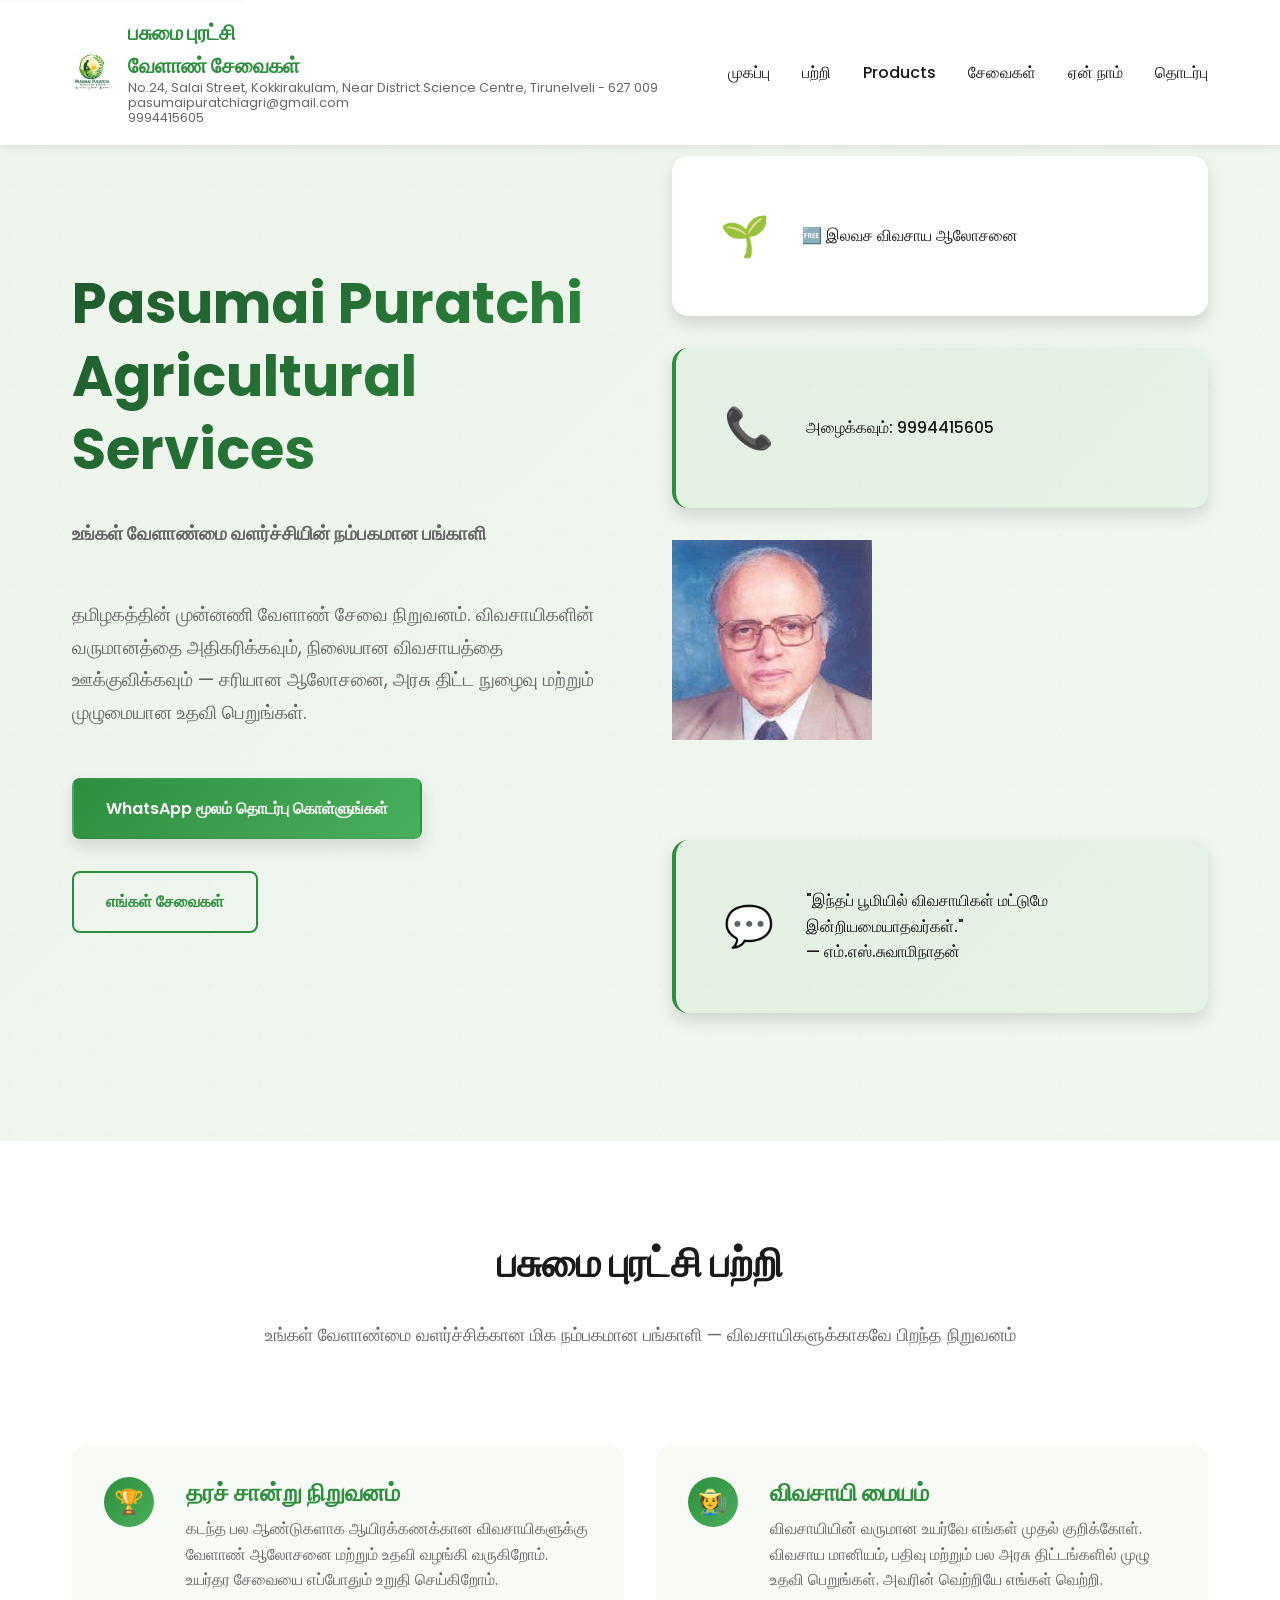
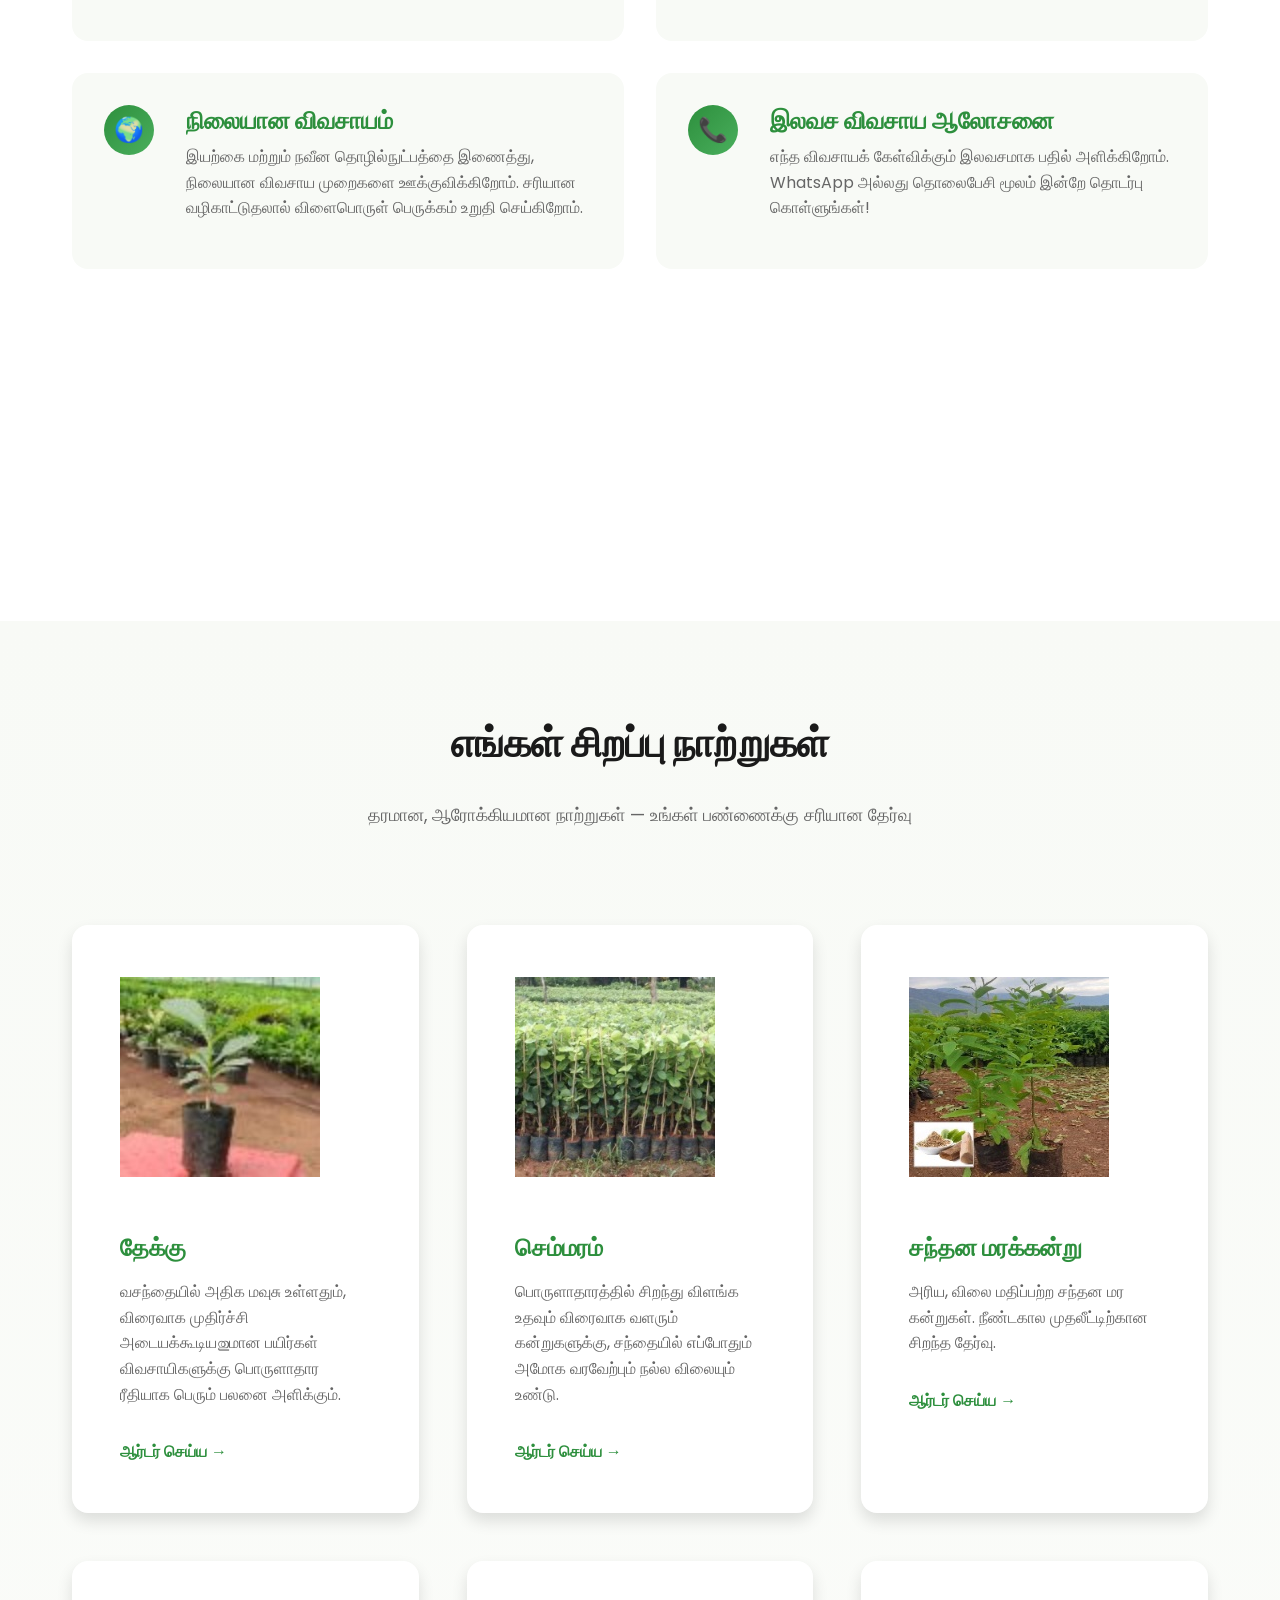
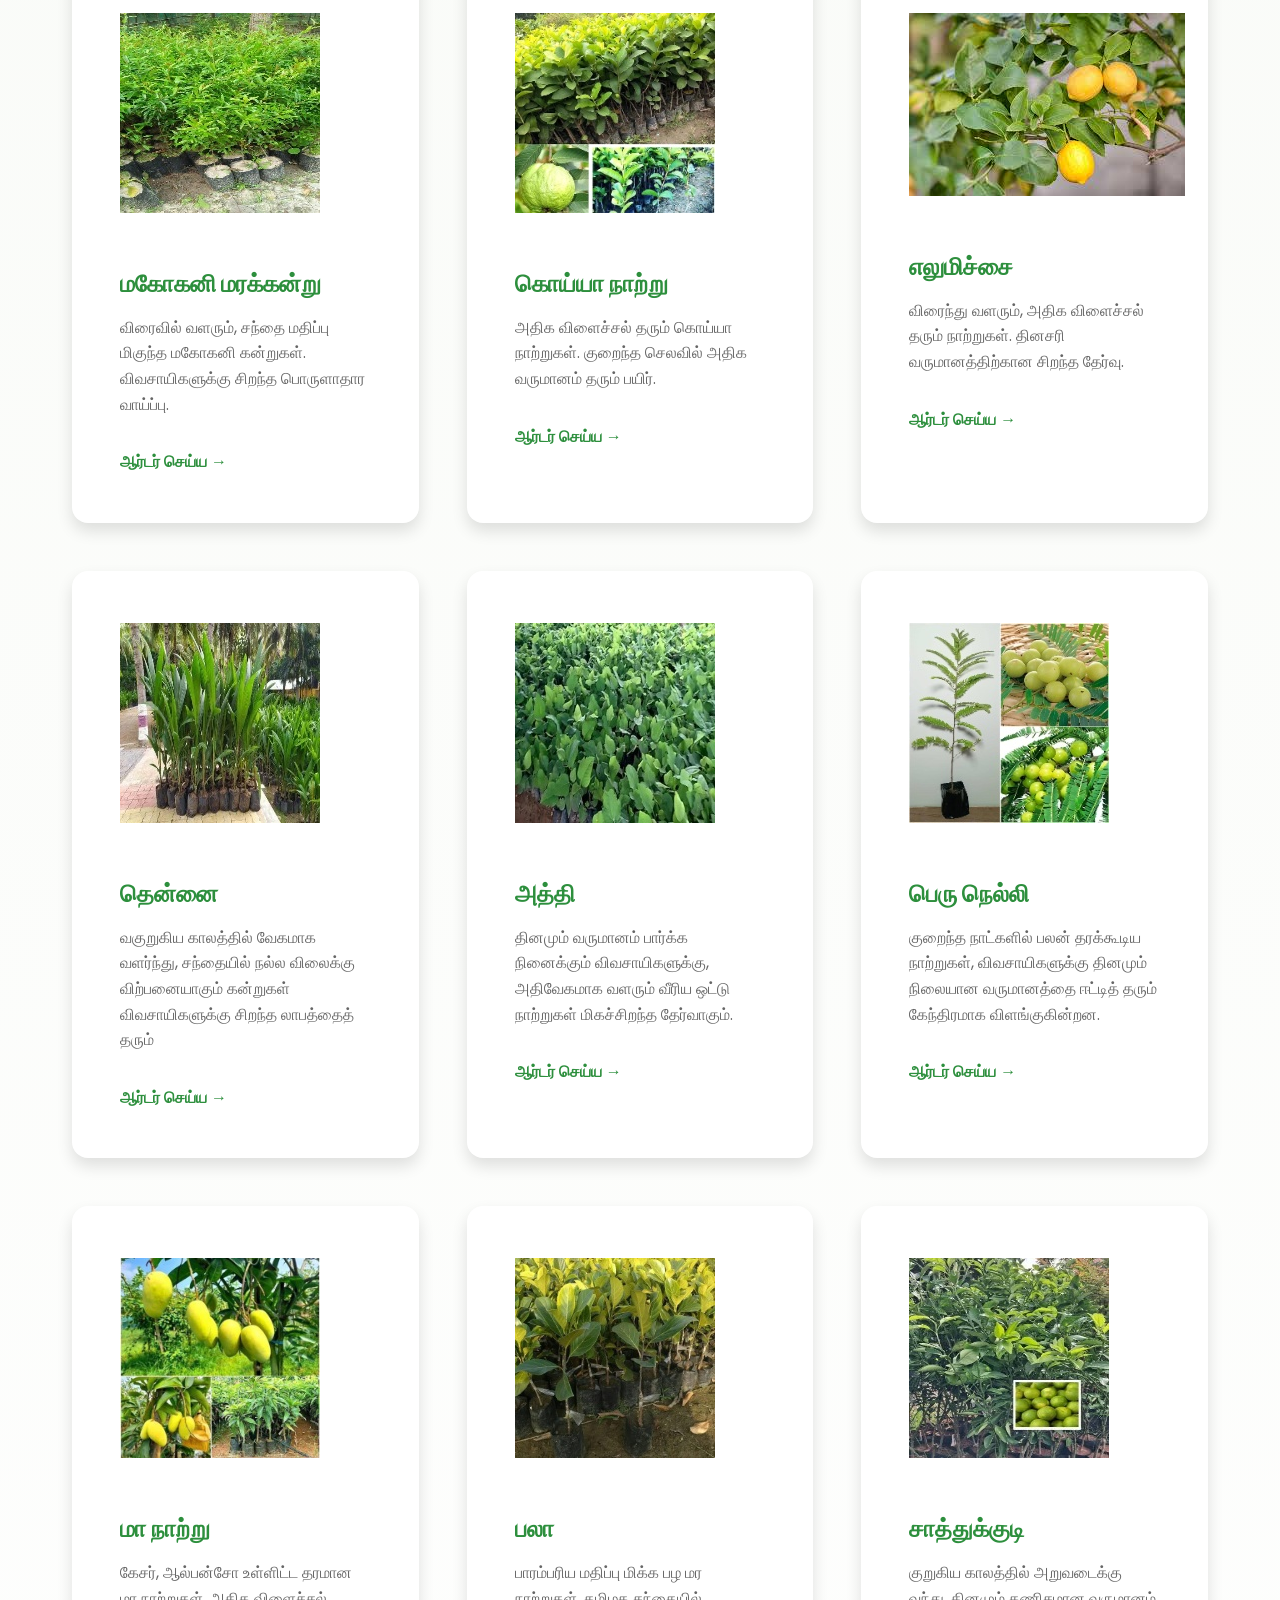
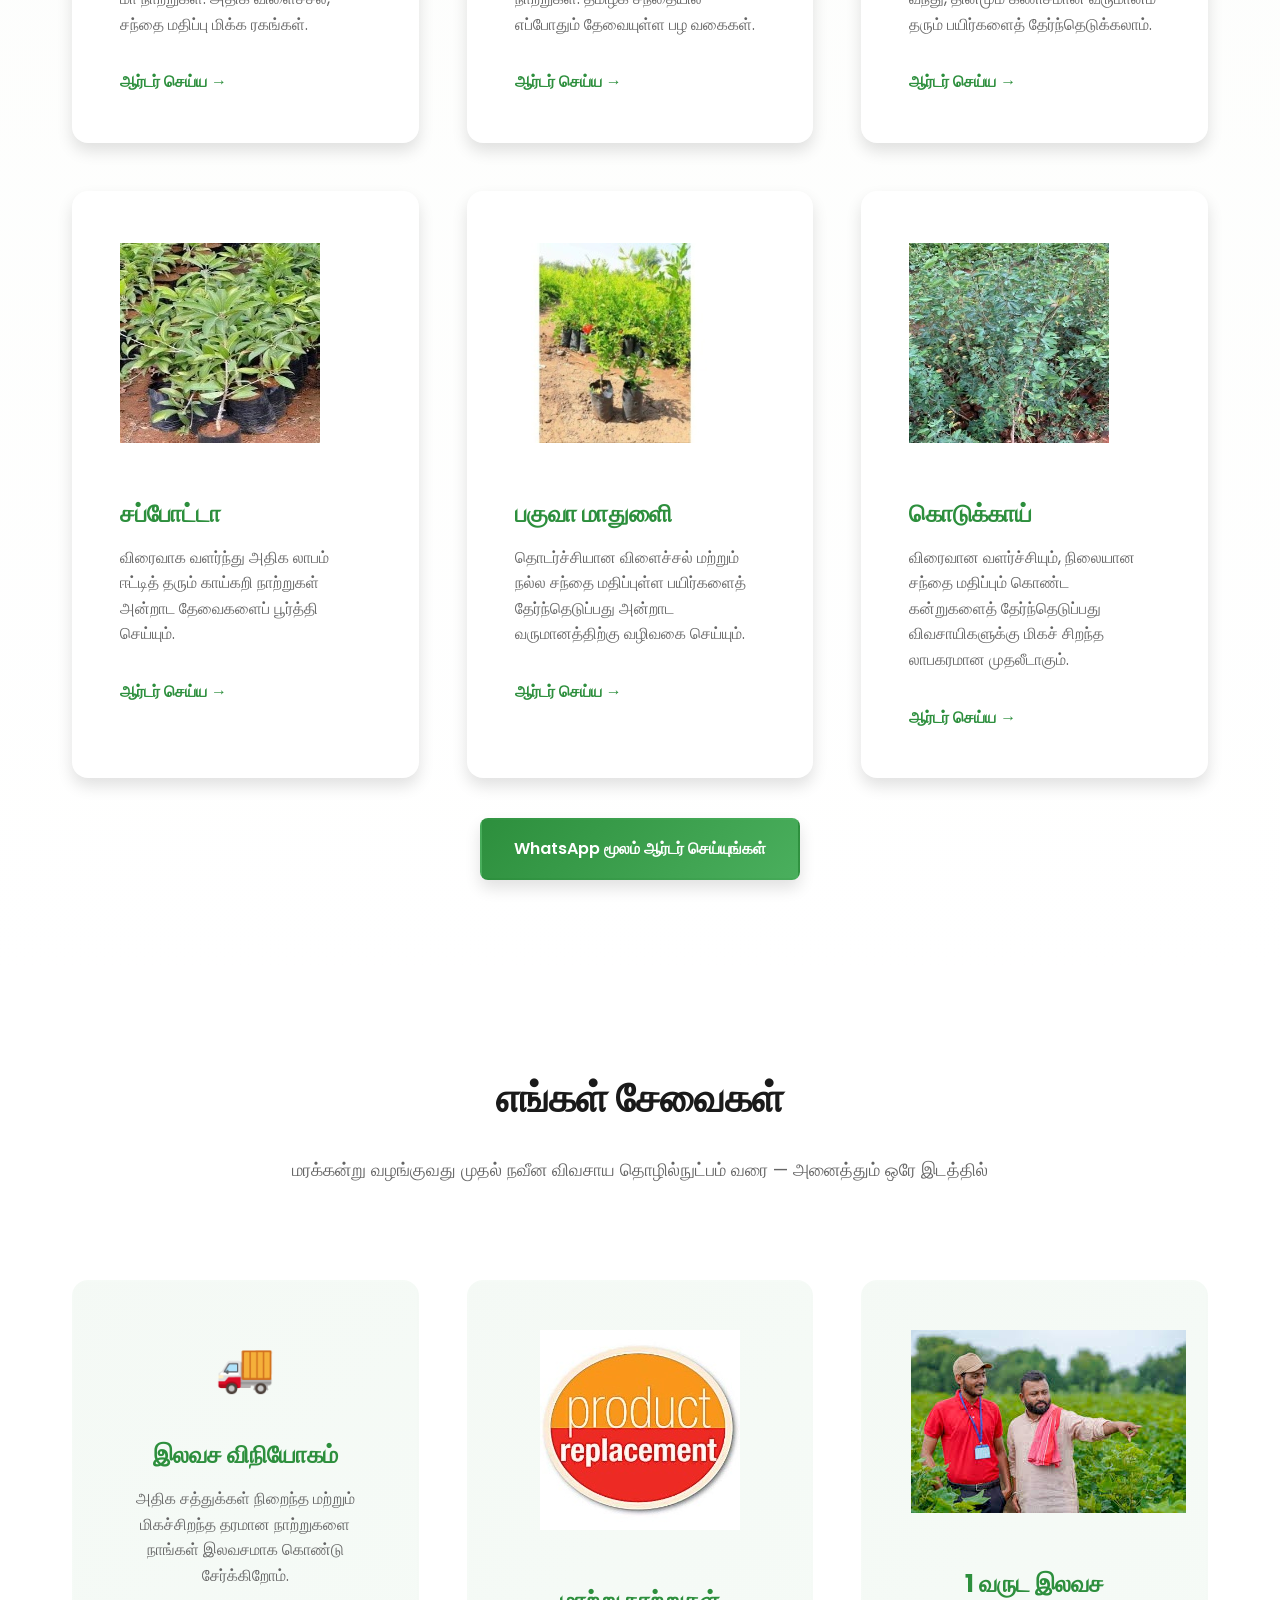
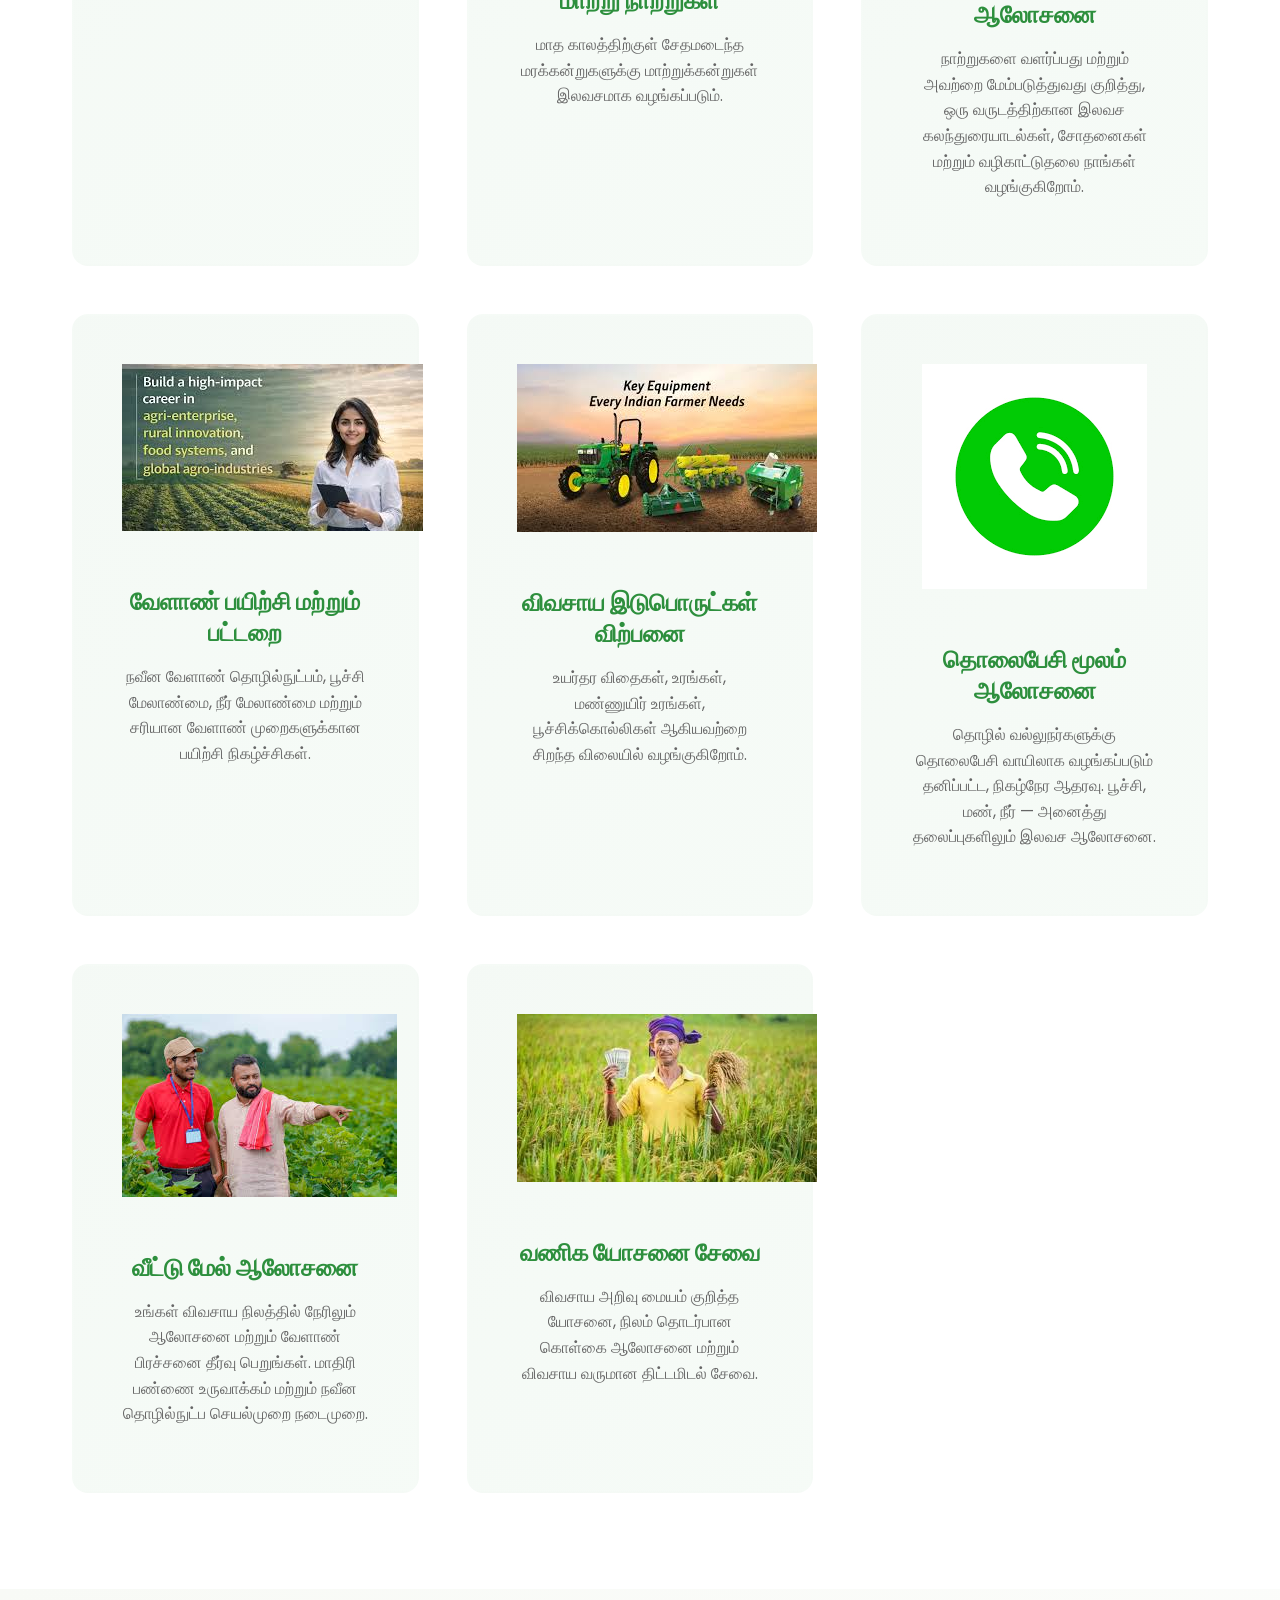
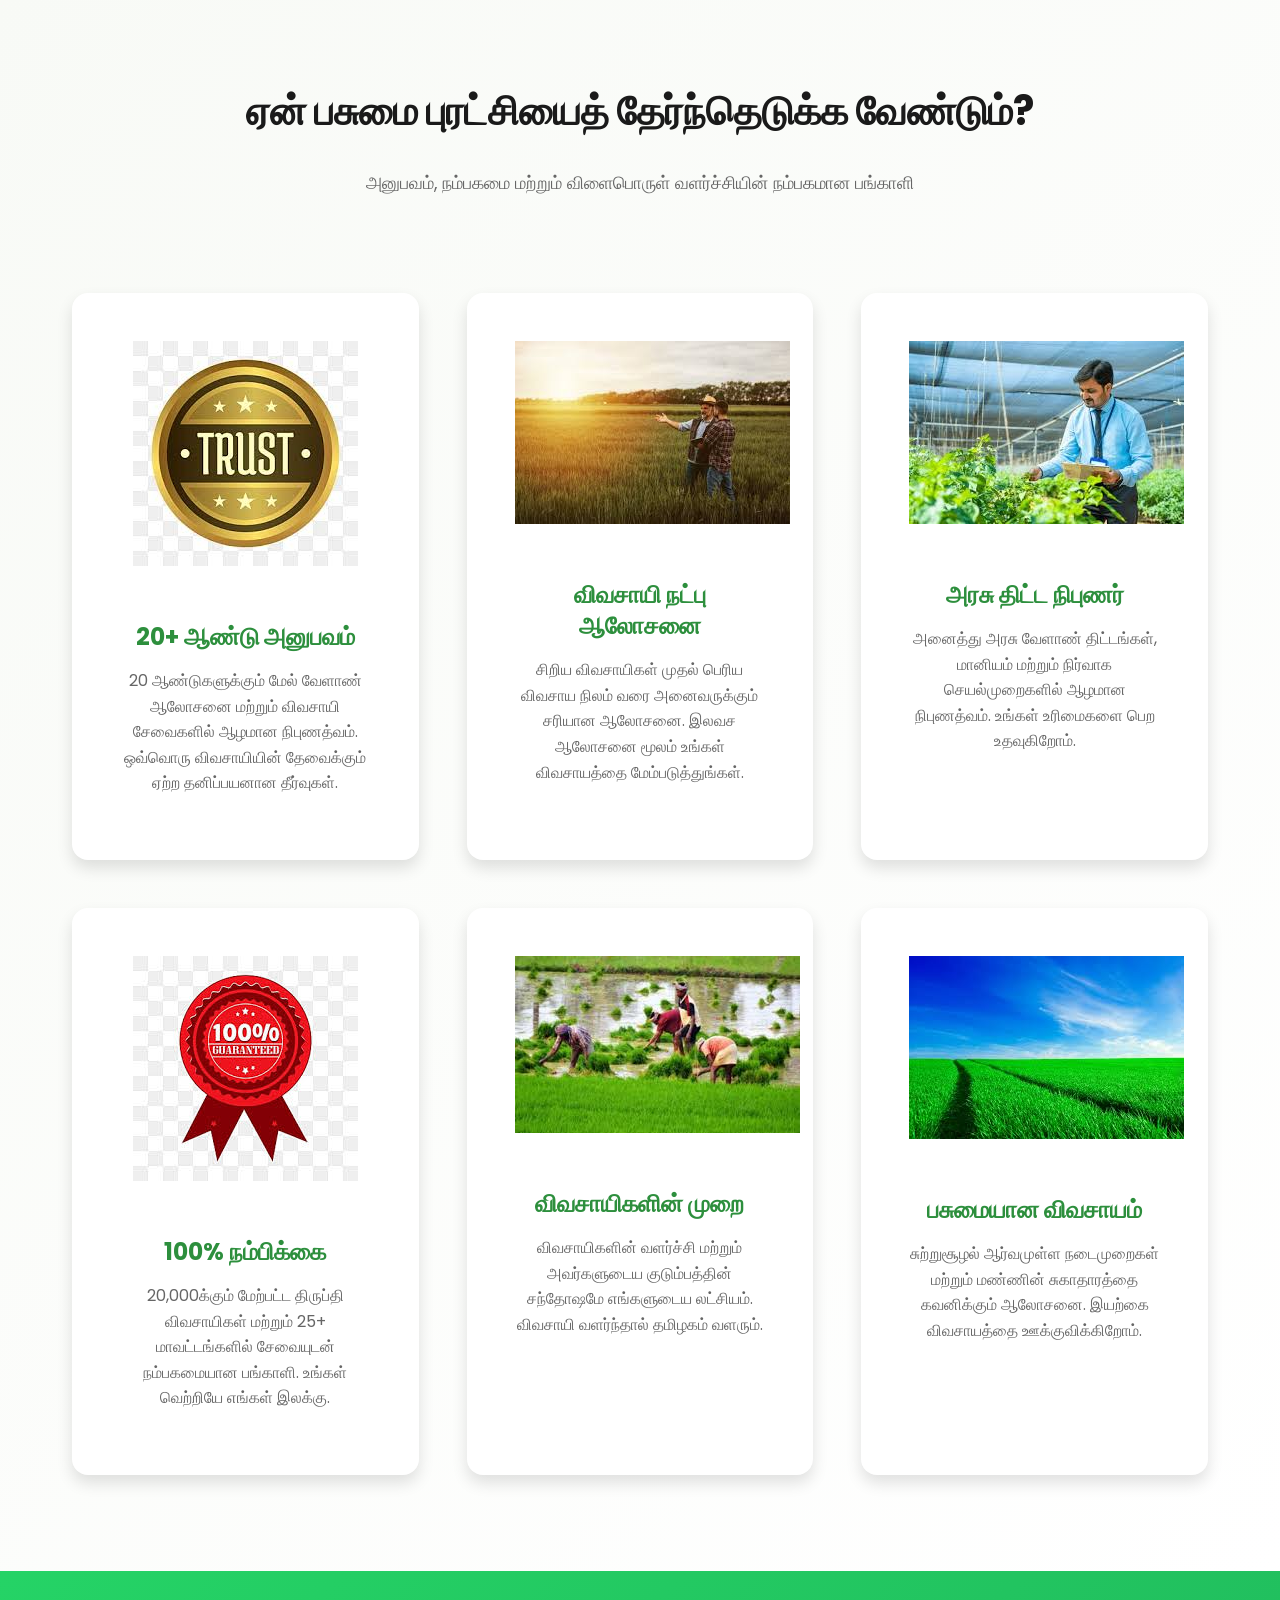
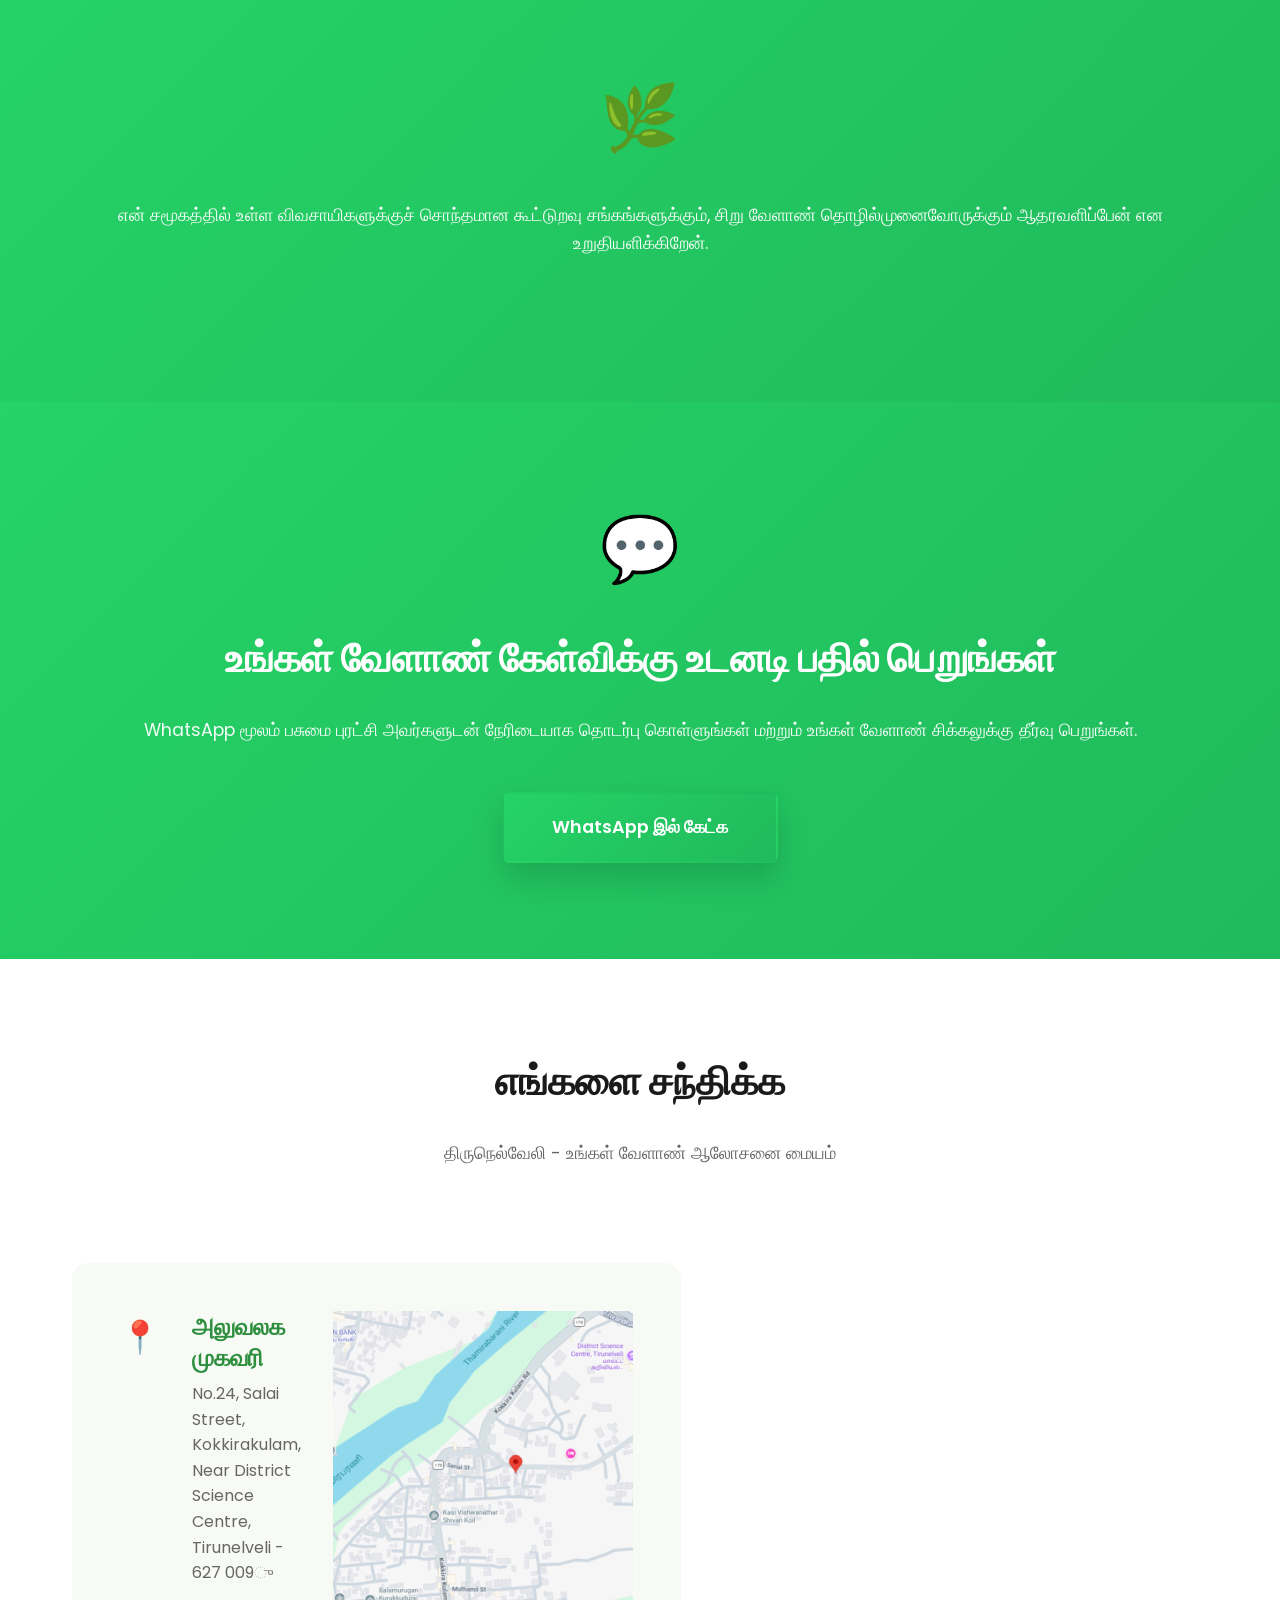
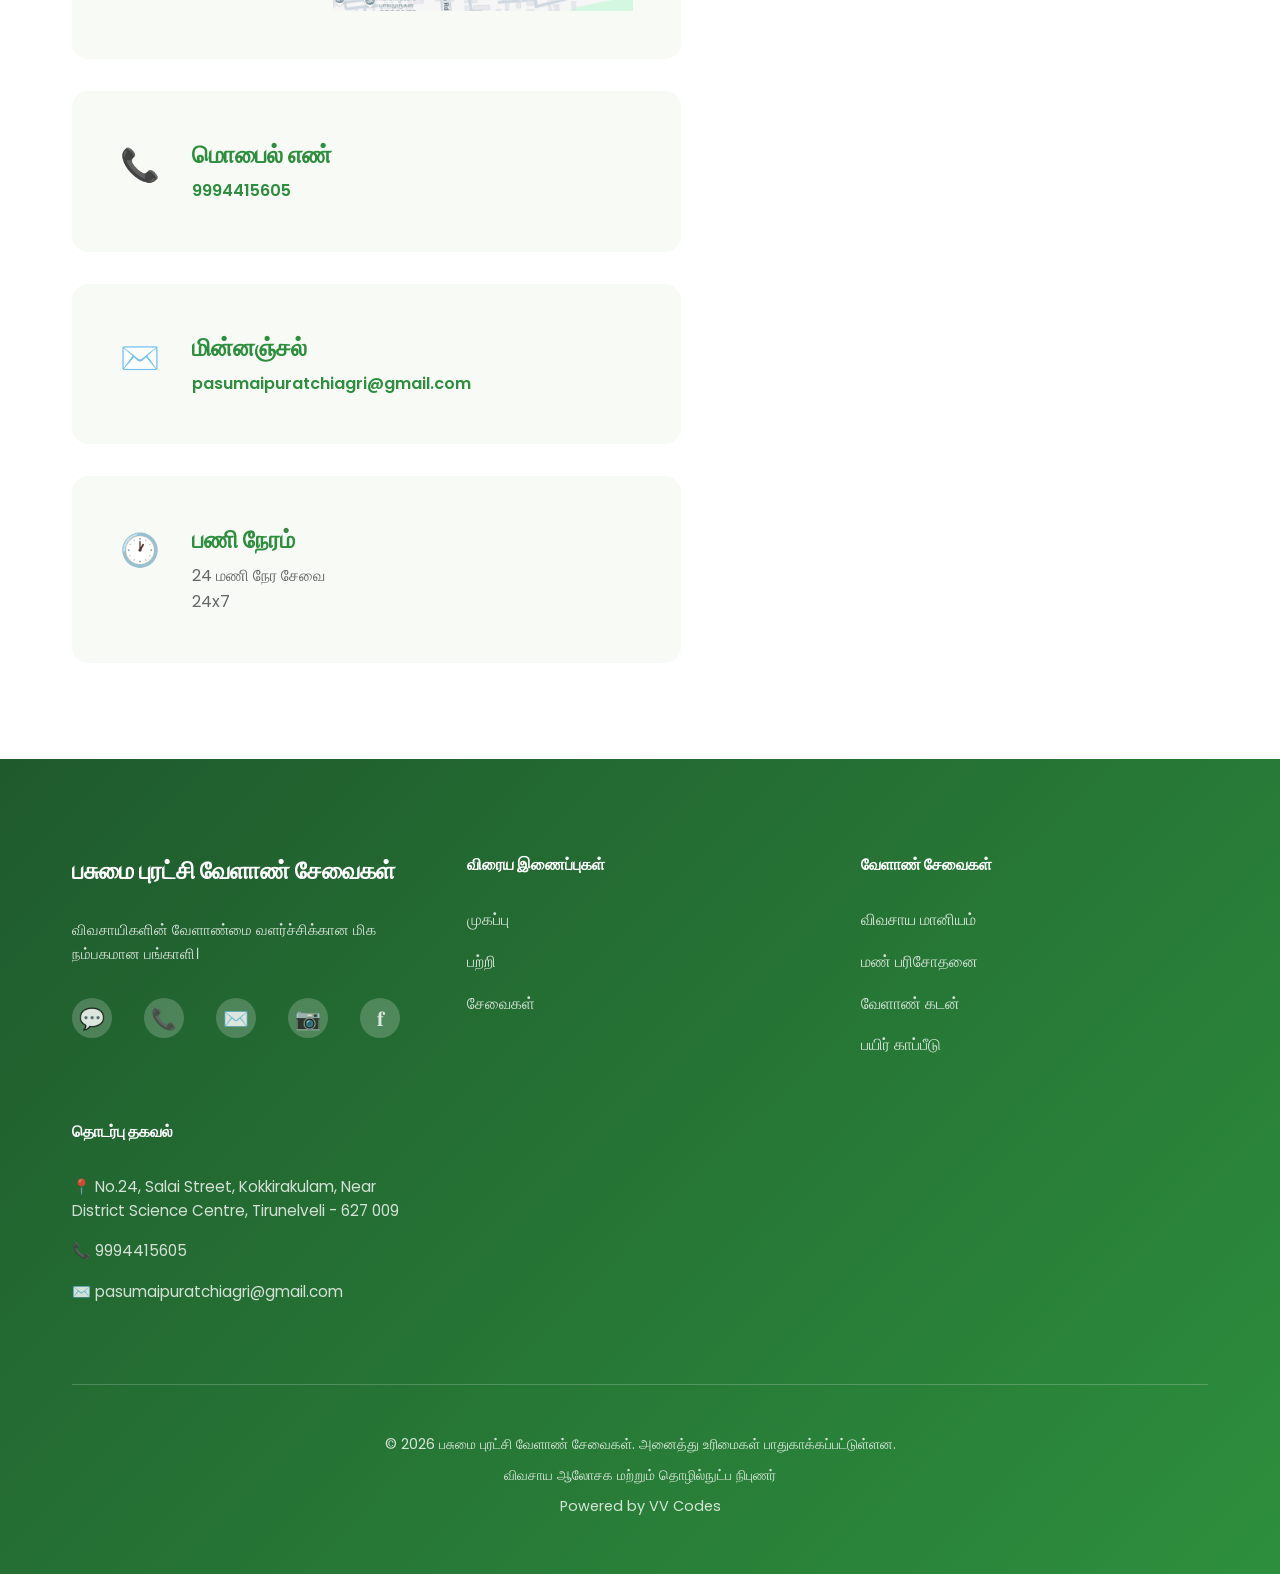
==== commit e7d78cf8: "Update index.html" ====
--- a/index.html
+++ b/index.html
@@ -46,7 +46,8 @@
         <div class="container">
             <div class="hero-content">
                 <div class="hero-text">
-                    <h1 class="hero-title">Pasumai Puratchi Agriculture Services</h1>
+                    <h1 class="hero-title">Pasumai Puratchi Agricultural
+                        Services</h1>
                     <h2 class="hero-subtitle">உங்கள் வேளாண்மை வளர்ச்சியின் நம்பகமான பங்காளி</h2>
                     <p class="hero-subtitle">தமிழகத்தின் முன்னணி வேளாண் சேவை நிறுவனம். விவசாயிகளின் வருமானத்தை அதிகரிக்கவும், நிலையான விவசாயத்தை ஊக்குவிக்கவும் — சரியான ஆலோசனை, அரசு திட்ட நுழைவு மற்றும் முழுமையான உதவி பெறுங்கள்.</p>
                     <div class="hero-buttons">
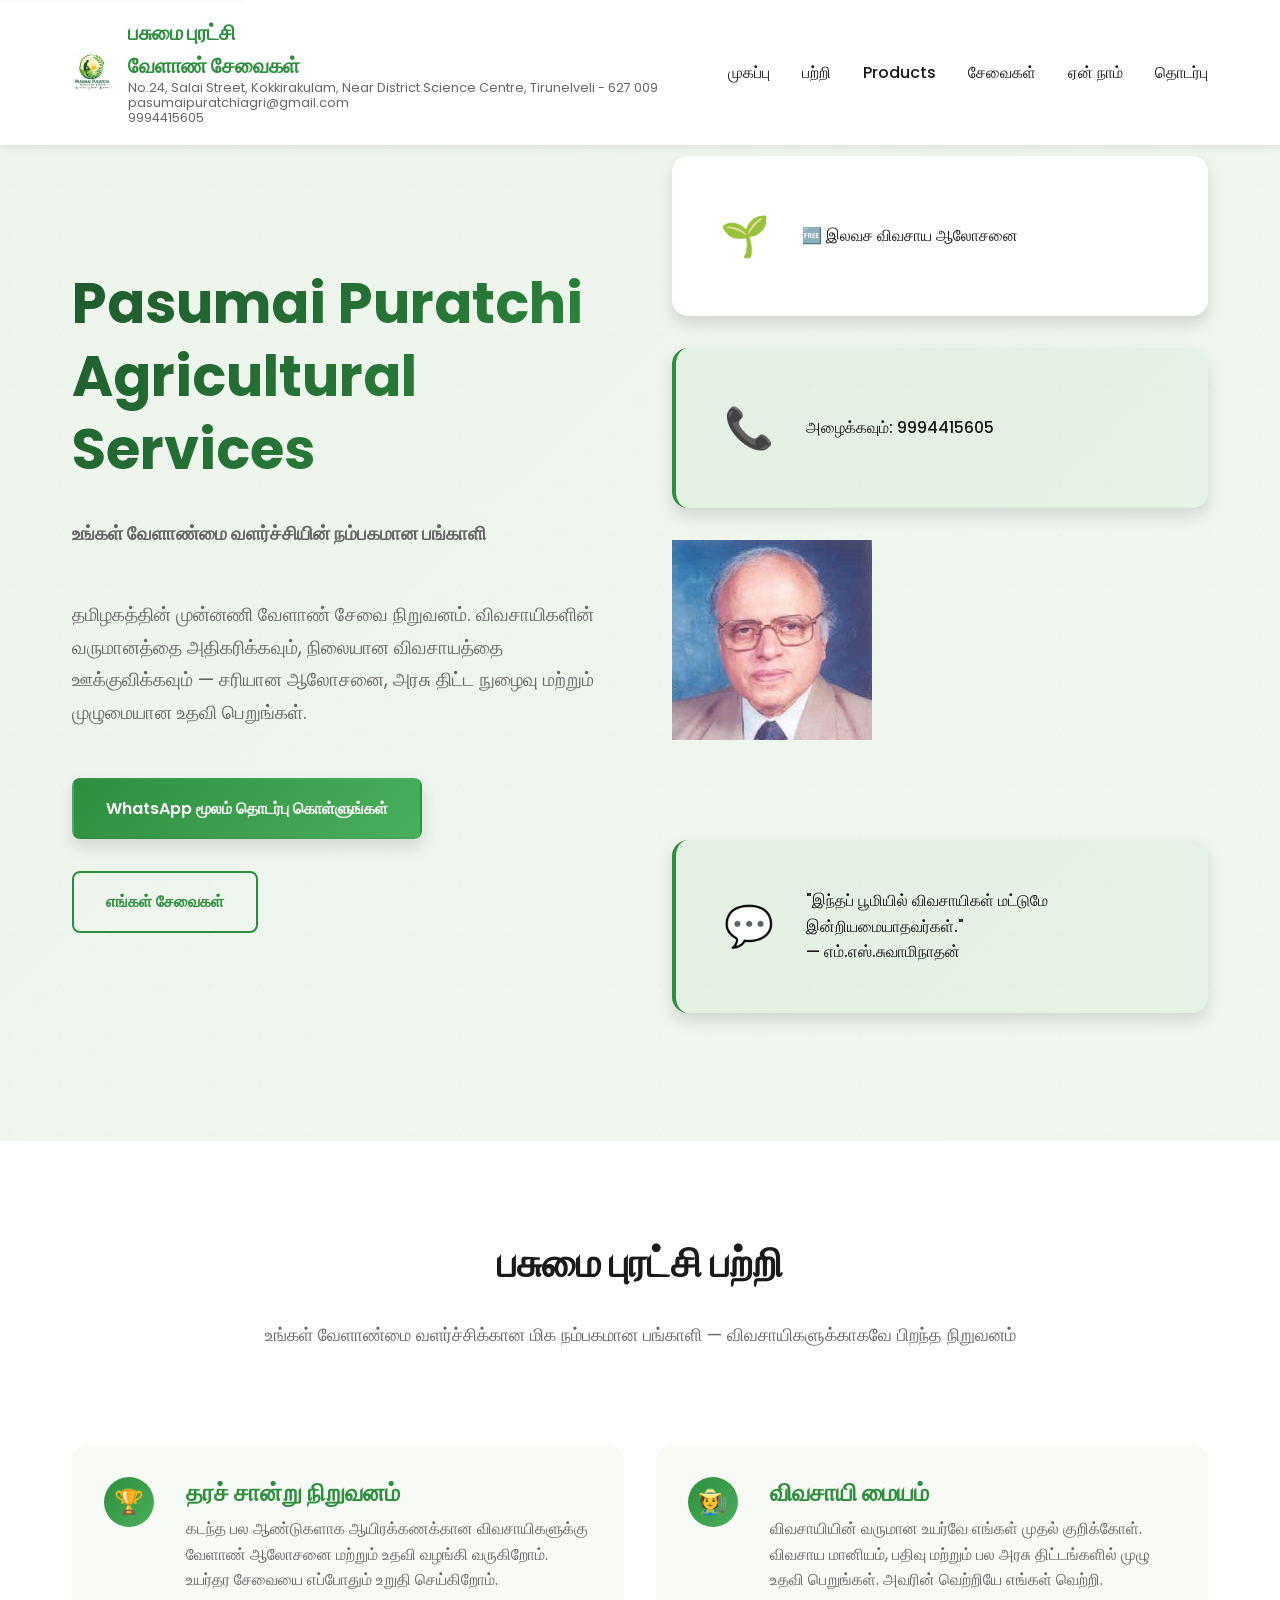
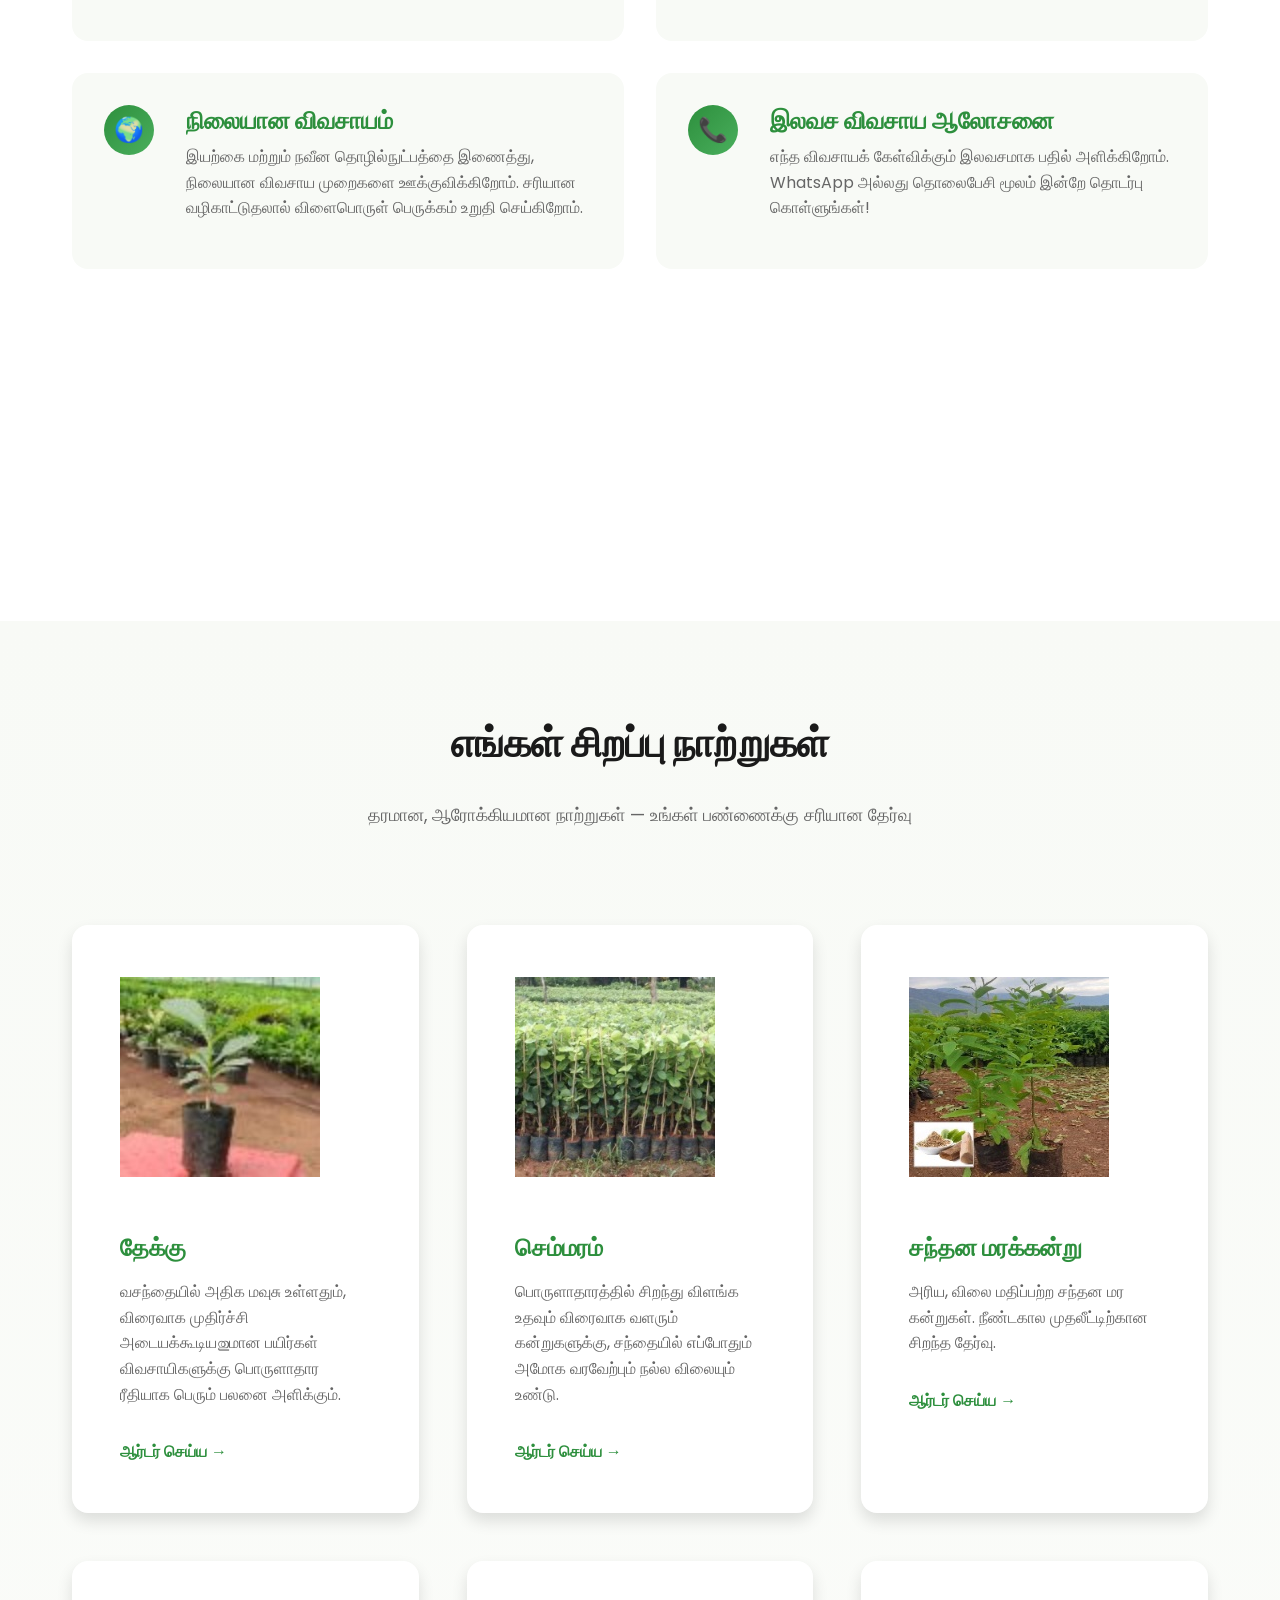
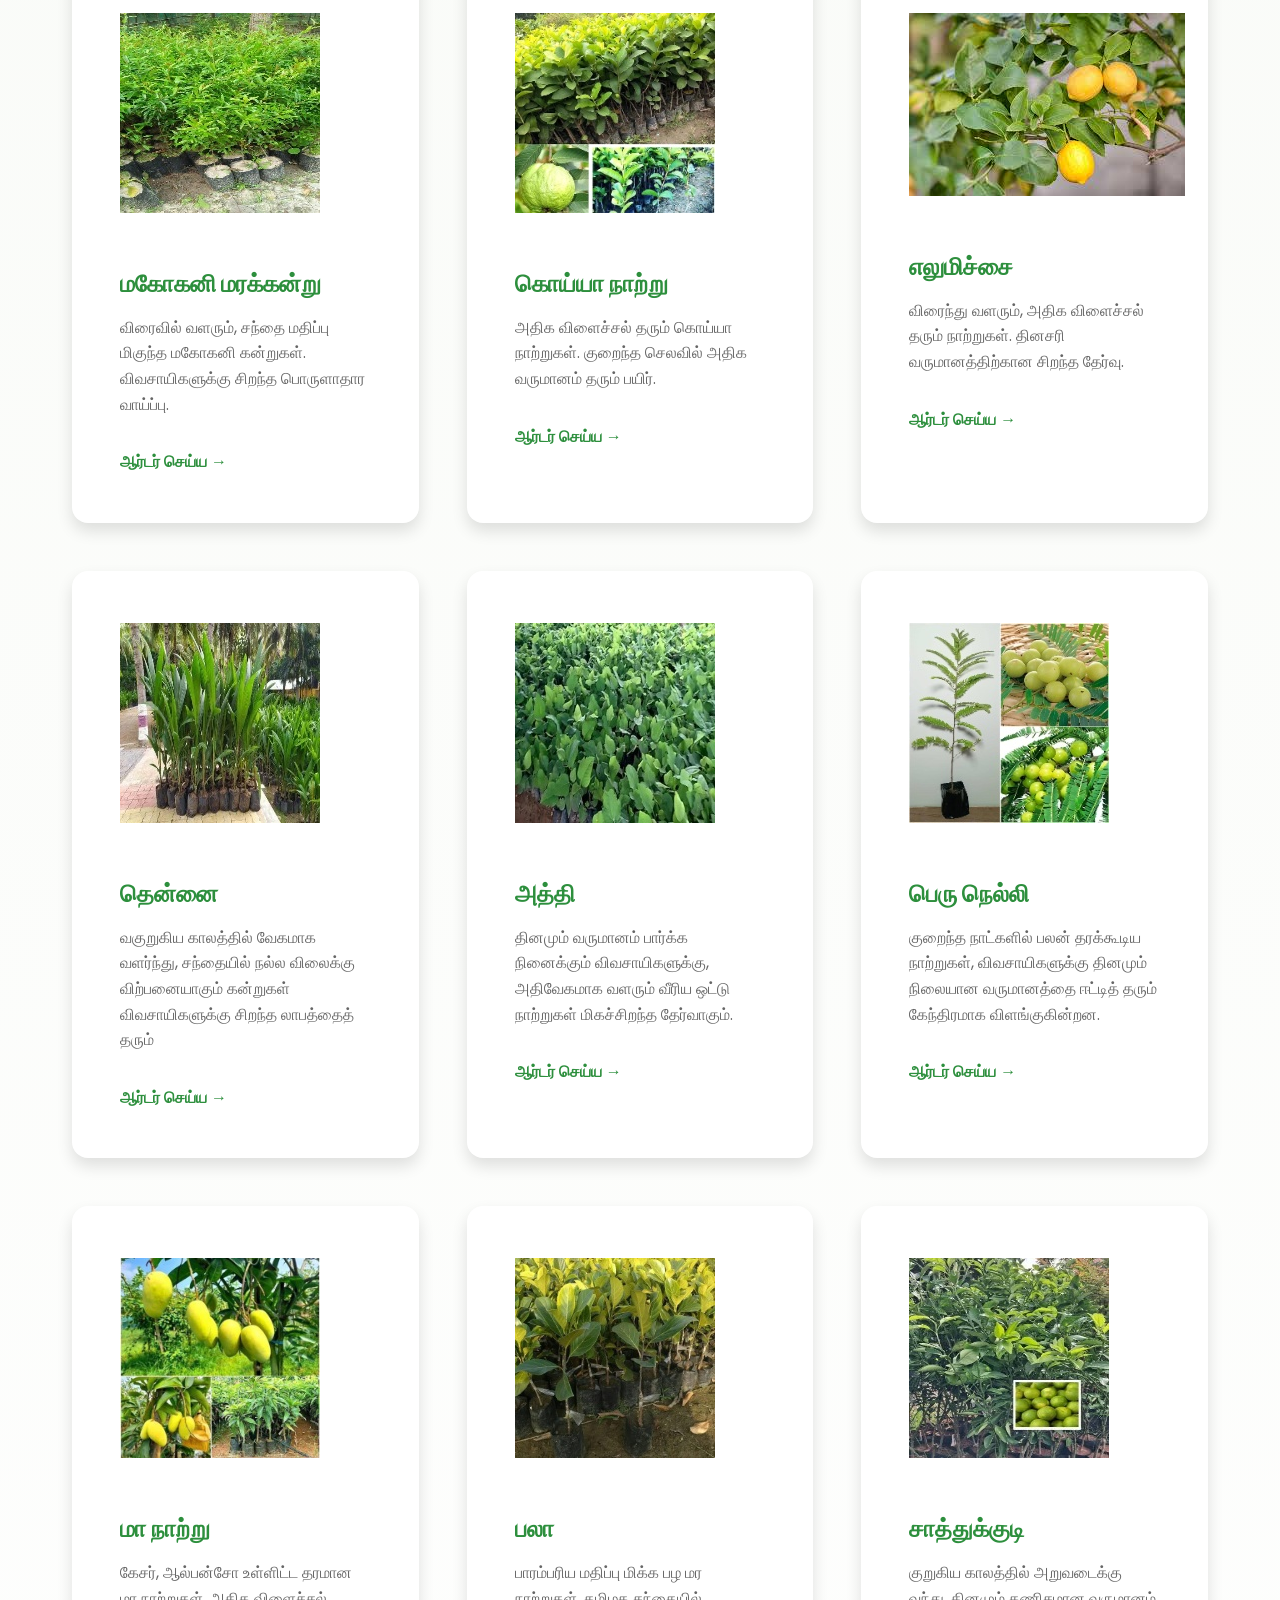
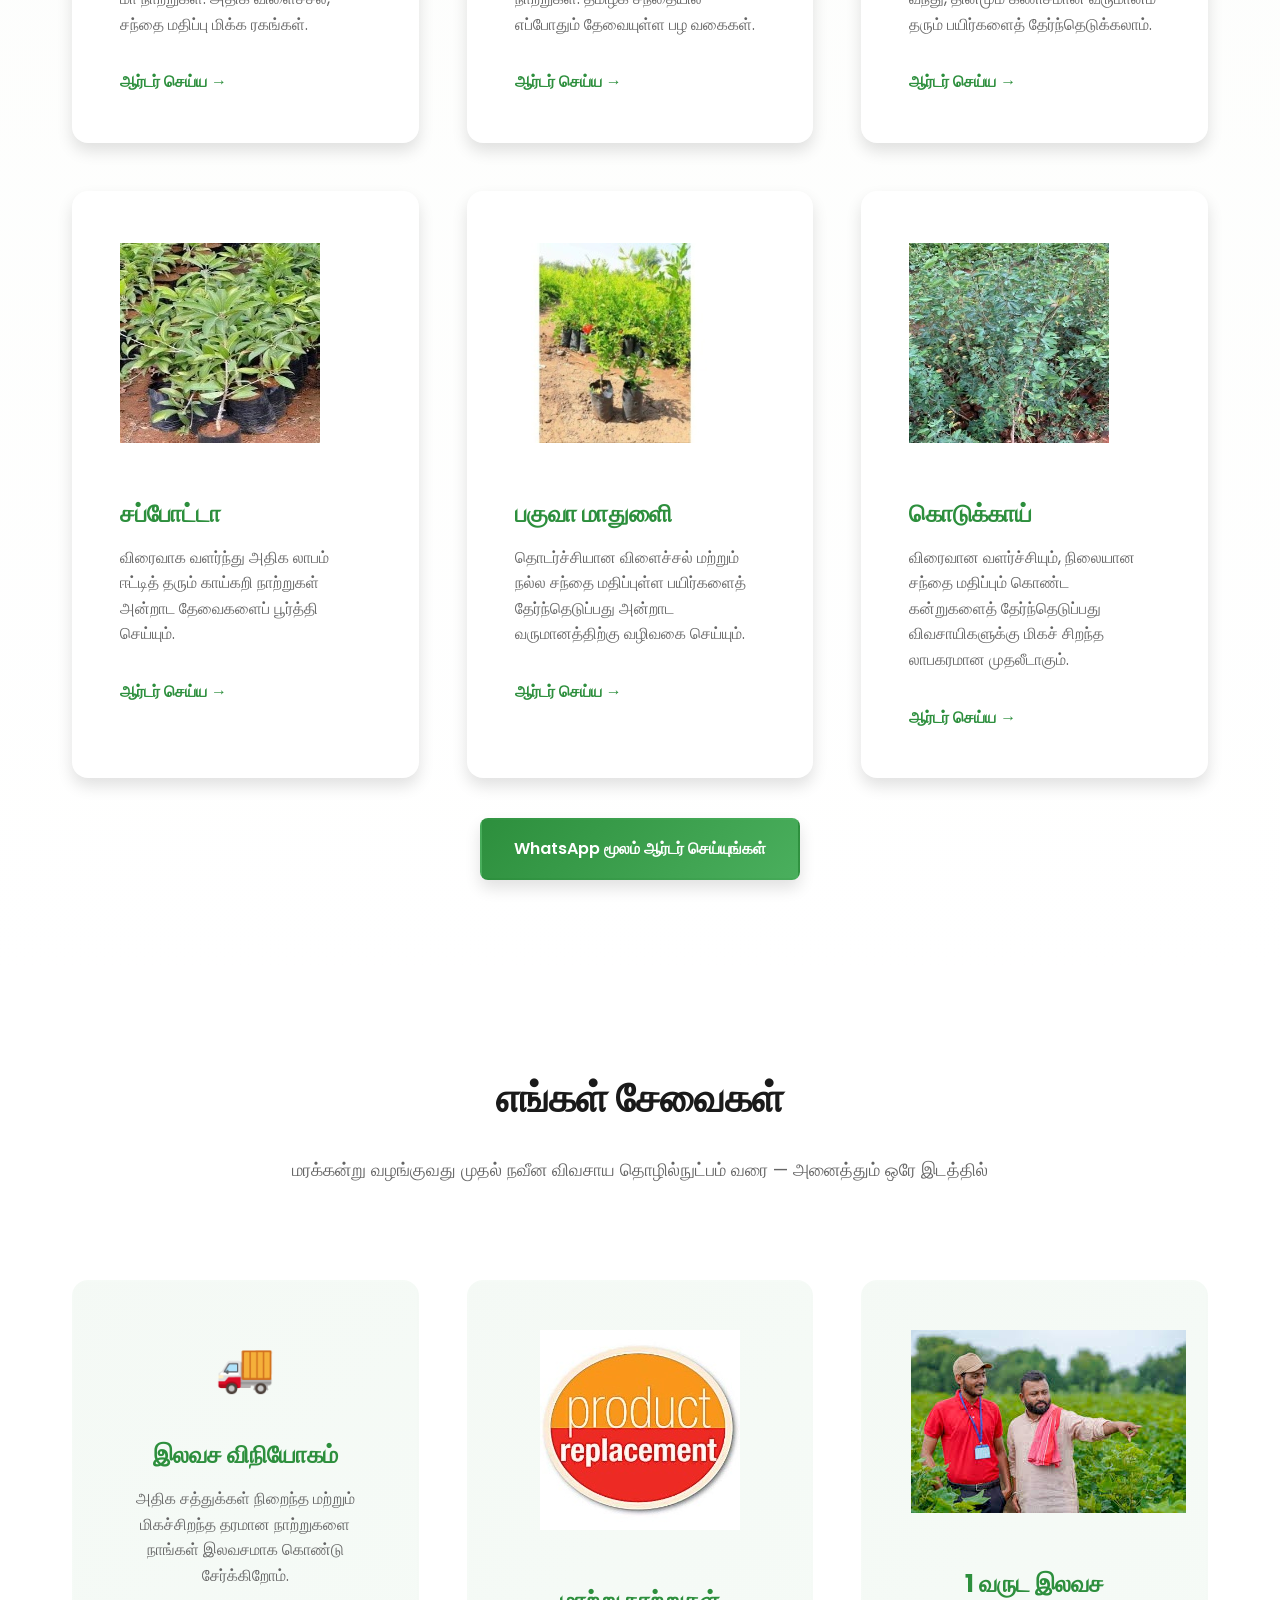
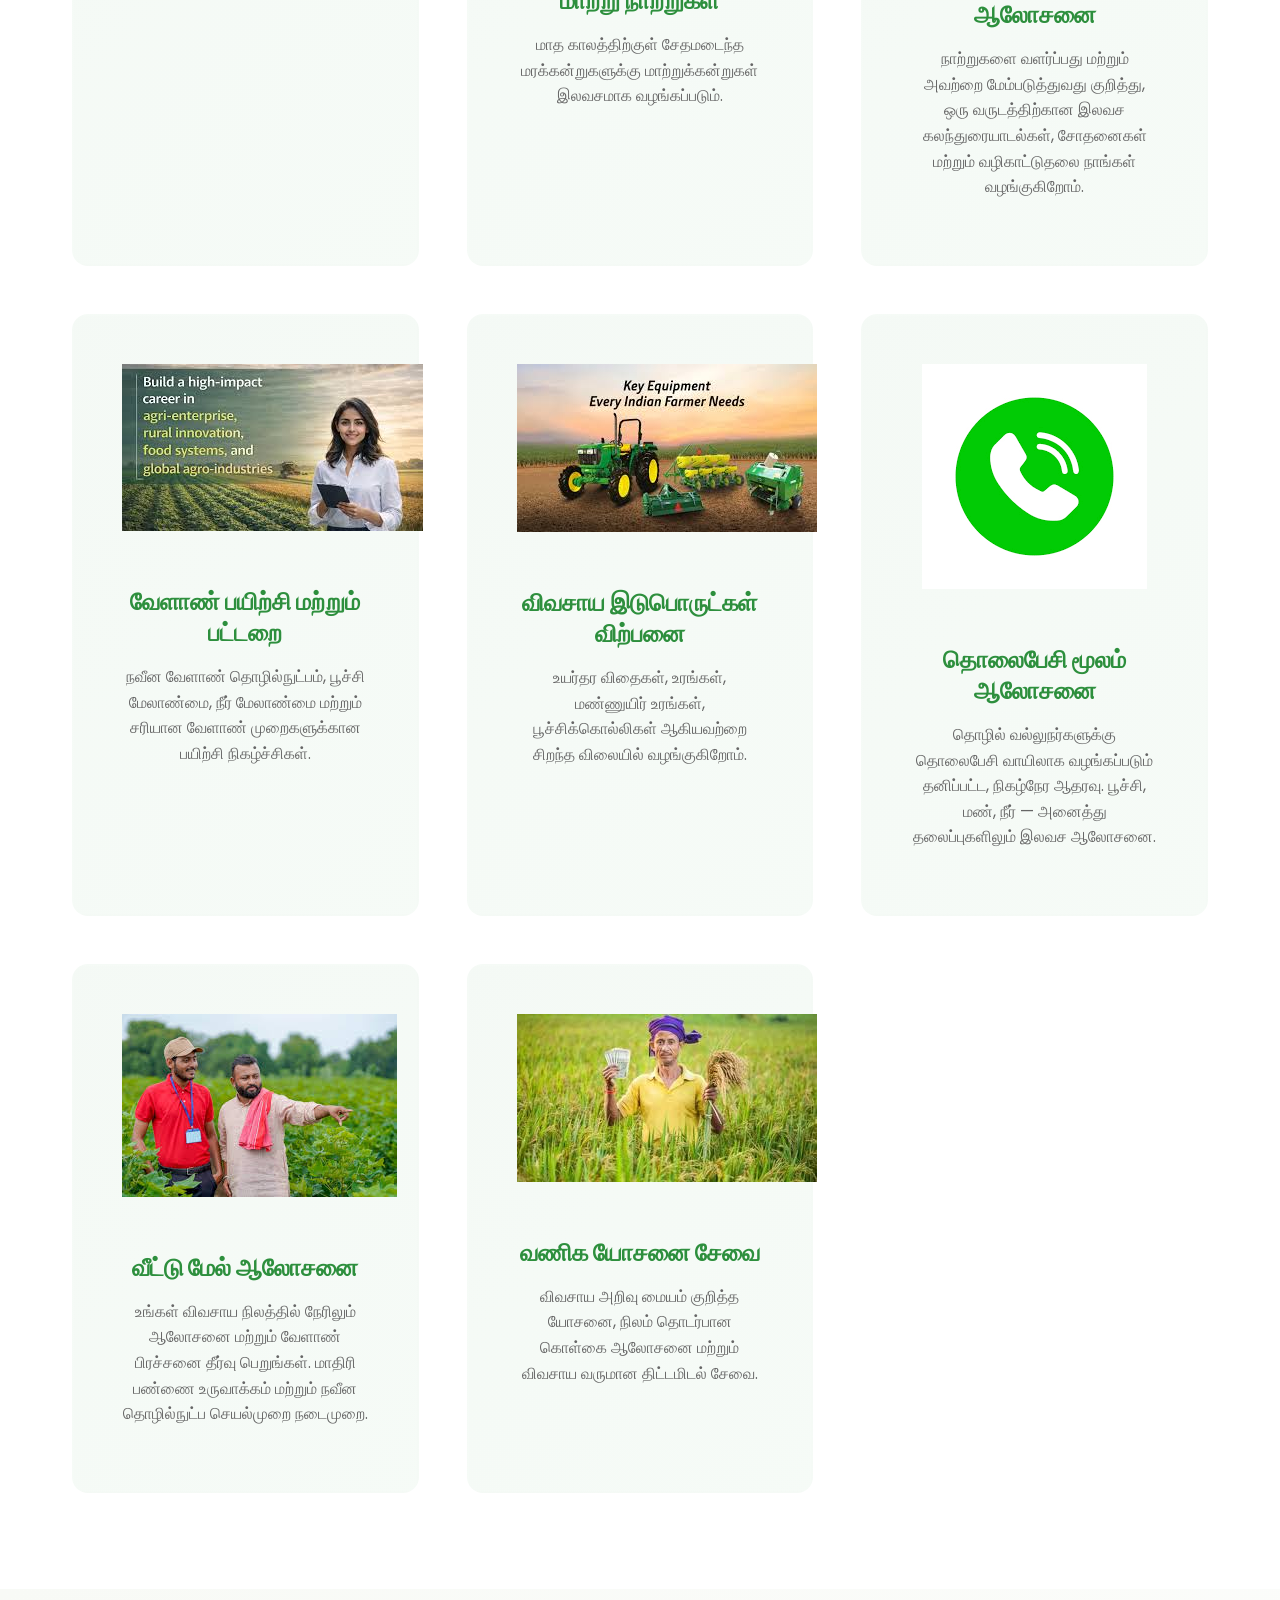
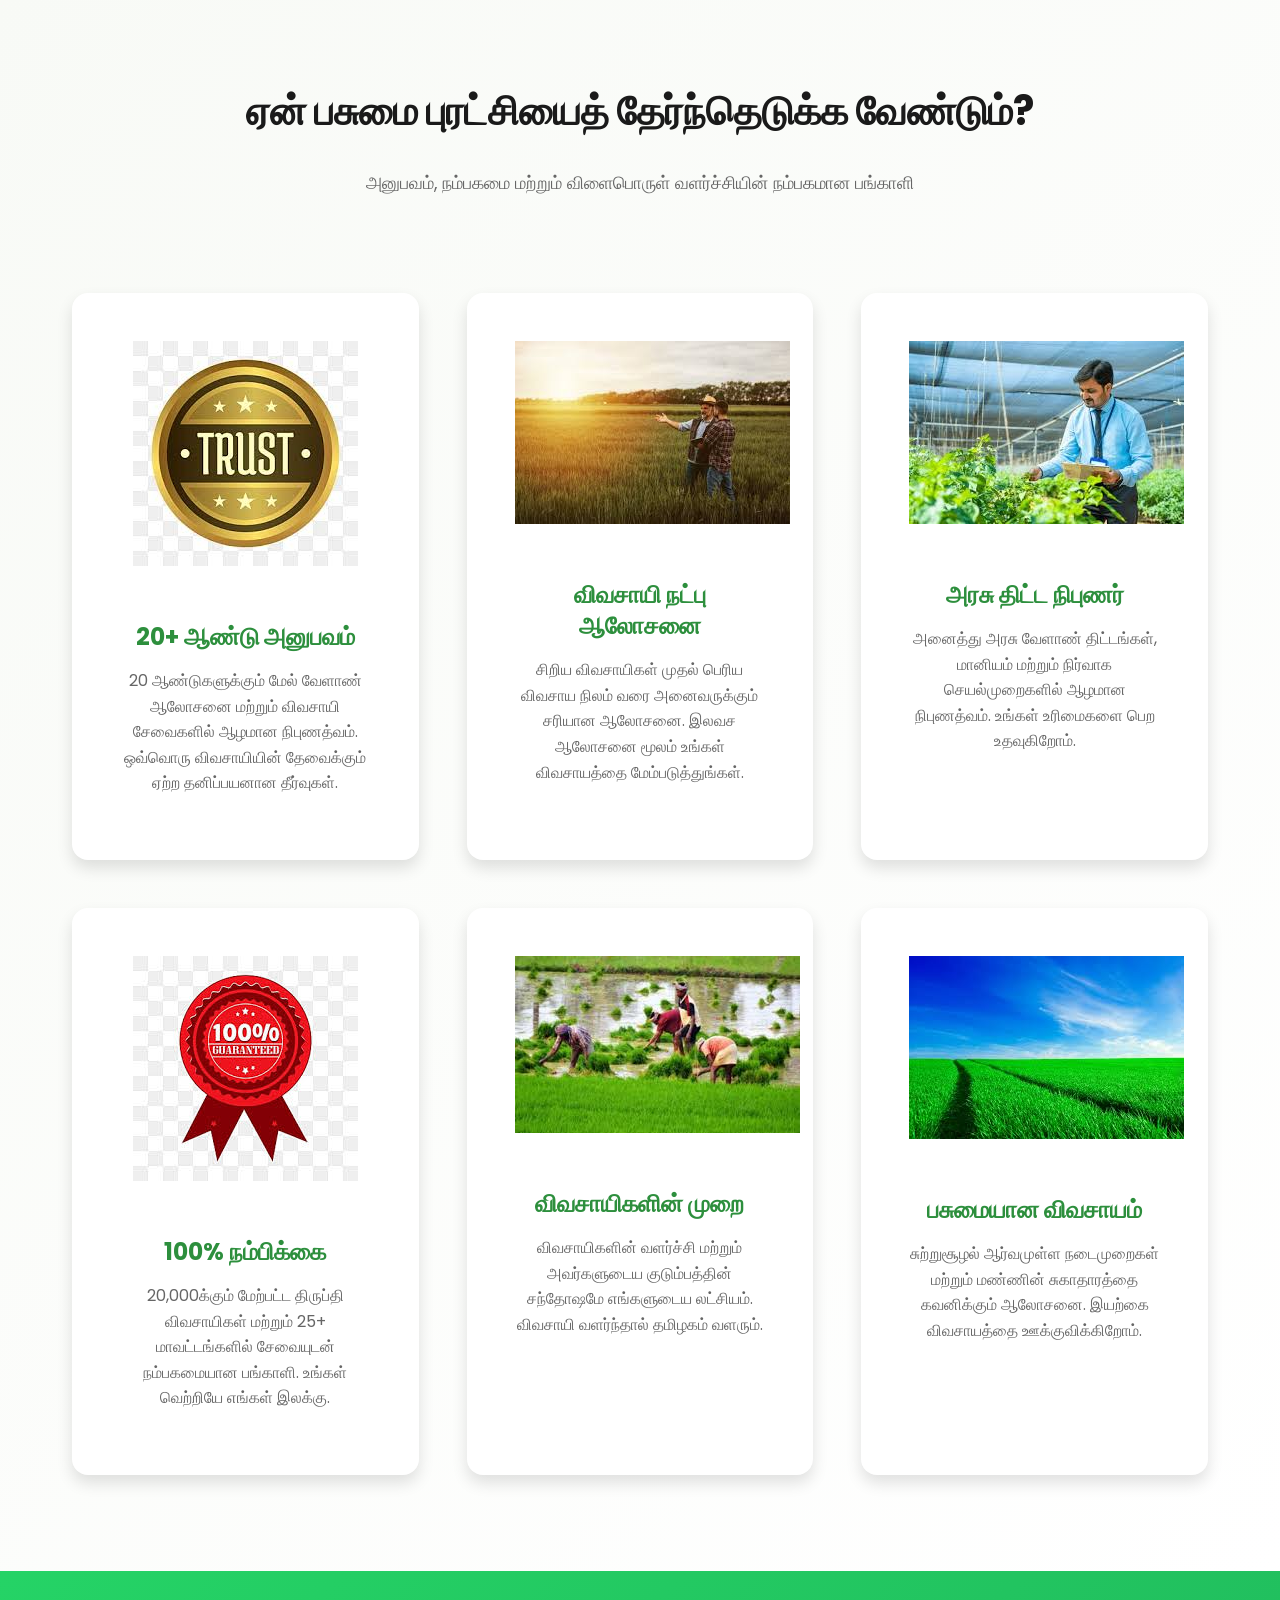
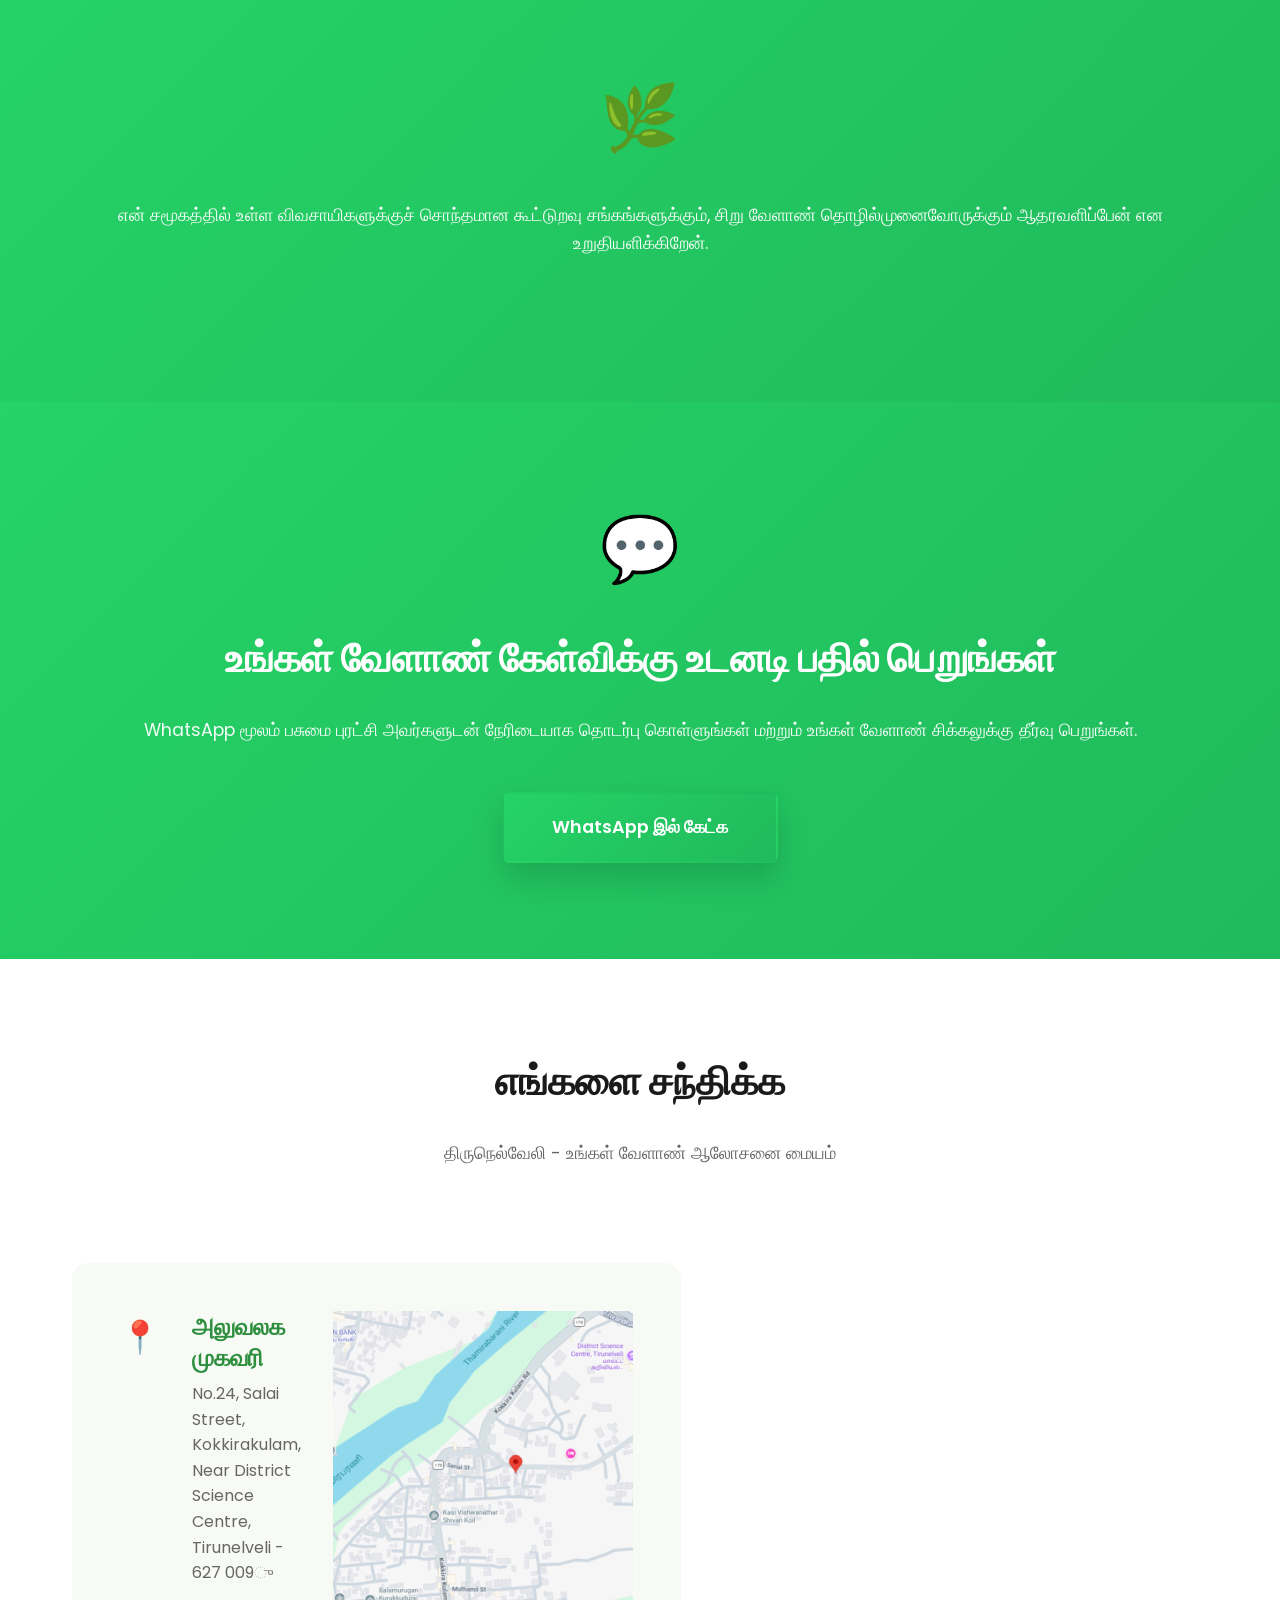
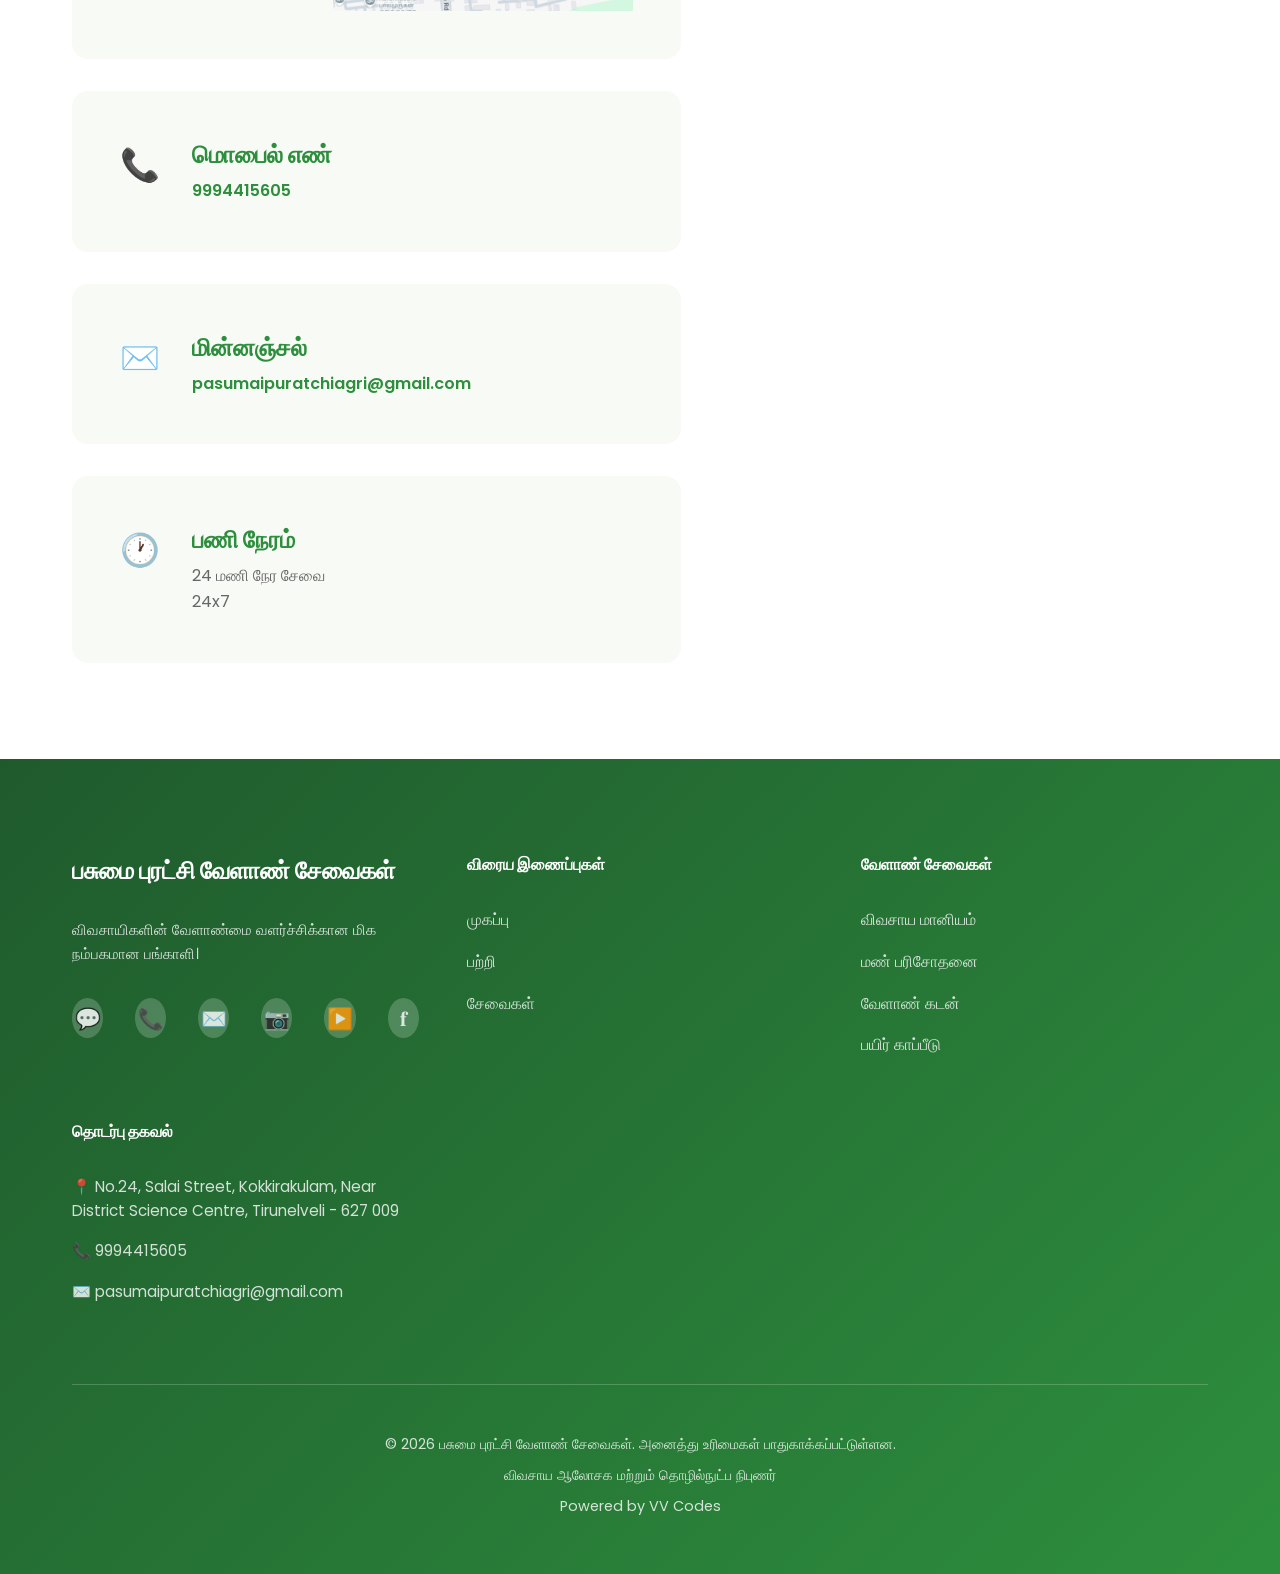
==== commit 5824e790: "Update index.html" ====
--- a/index.html
+++ b/index.html
@@ -5,6 +5,8 @@
     <meta name="viewport" content="width=device-width, initial-scale=1.0">
     <meta name="description" content="பசுமை புரட்சி வேளாண் சேவைகள் - விவசாயிகளுக்கான அரசு திட்ட ஆலோசனை, மண் பரிசோதனை, வேளாண் கடன் உதவி">
     <meta name="keywords" content="வேளாண் சேவைகள், விவசாய மானியம், அரசு திட்டம், வேளாண் கடன், மண் பரிசோதனை, திருநெல்வேலி">
+    <meta name="robots" content="index, follow">
+    <link rel="canonical" href="https://pasumaipuratchiagri.com/">
     <title>பசுமை புரட்சி வேளாண் சேவைகள் | வேளாண் ஆலோசனை</title>
     <link rel="stylesheet" href="styles.css">
     <link href="https://fonts.googleapis.com/css2?family=Poppins:wght@300;400;500;600;700&display=swap" rel="stylesheet">
@@ -423,6 +425,7 @@
                         <a href="tel:919994415605" target="_blank" title="Phone">📞</a>
                         <a href="mailto:pasumaipuratchiagri@gmail.com" target="_blank" title="Email">✉️</a>
                         <a href="https://https://www.instagram.com/pasumai_puratchi_agri_services/" target="_blank" title="Instagram">📷</a>
+                        <a href="https://www.youtube.com/@pasumaipuratchiagriserv" target="_blank" title="Youtube">▶️</a>
                         <a href="https://www.facebook.com/profile.php?id=61590601460854" target="_blank" title="Facebook">𝐟</a>
                     </div>
                 </div>
